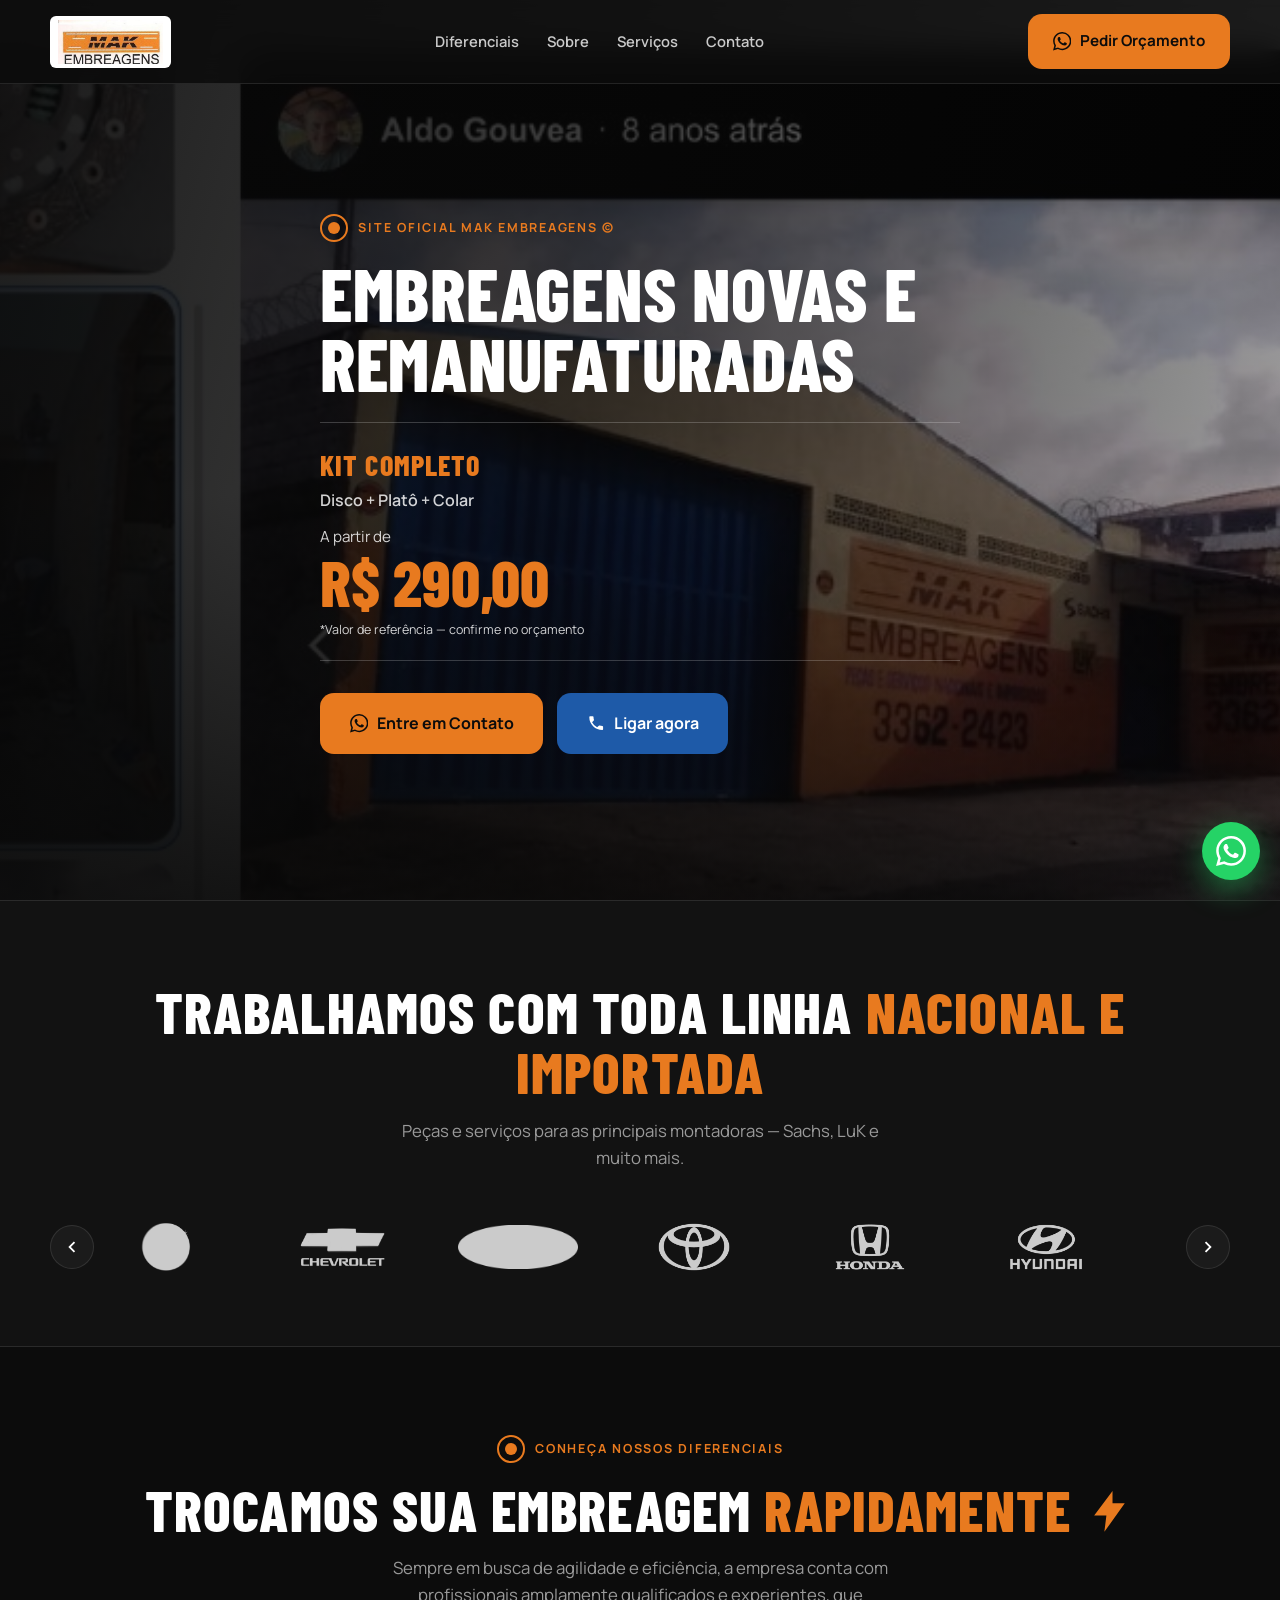
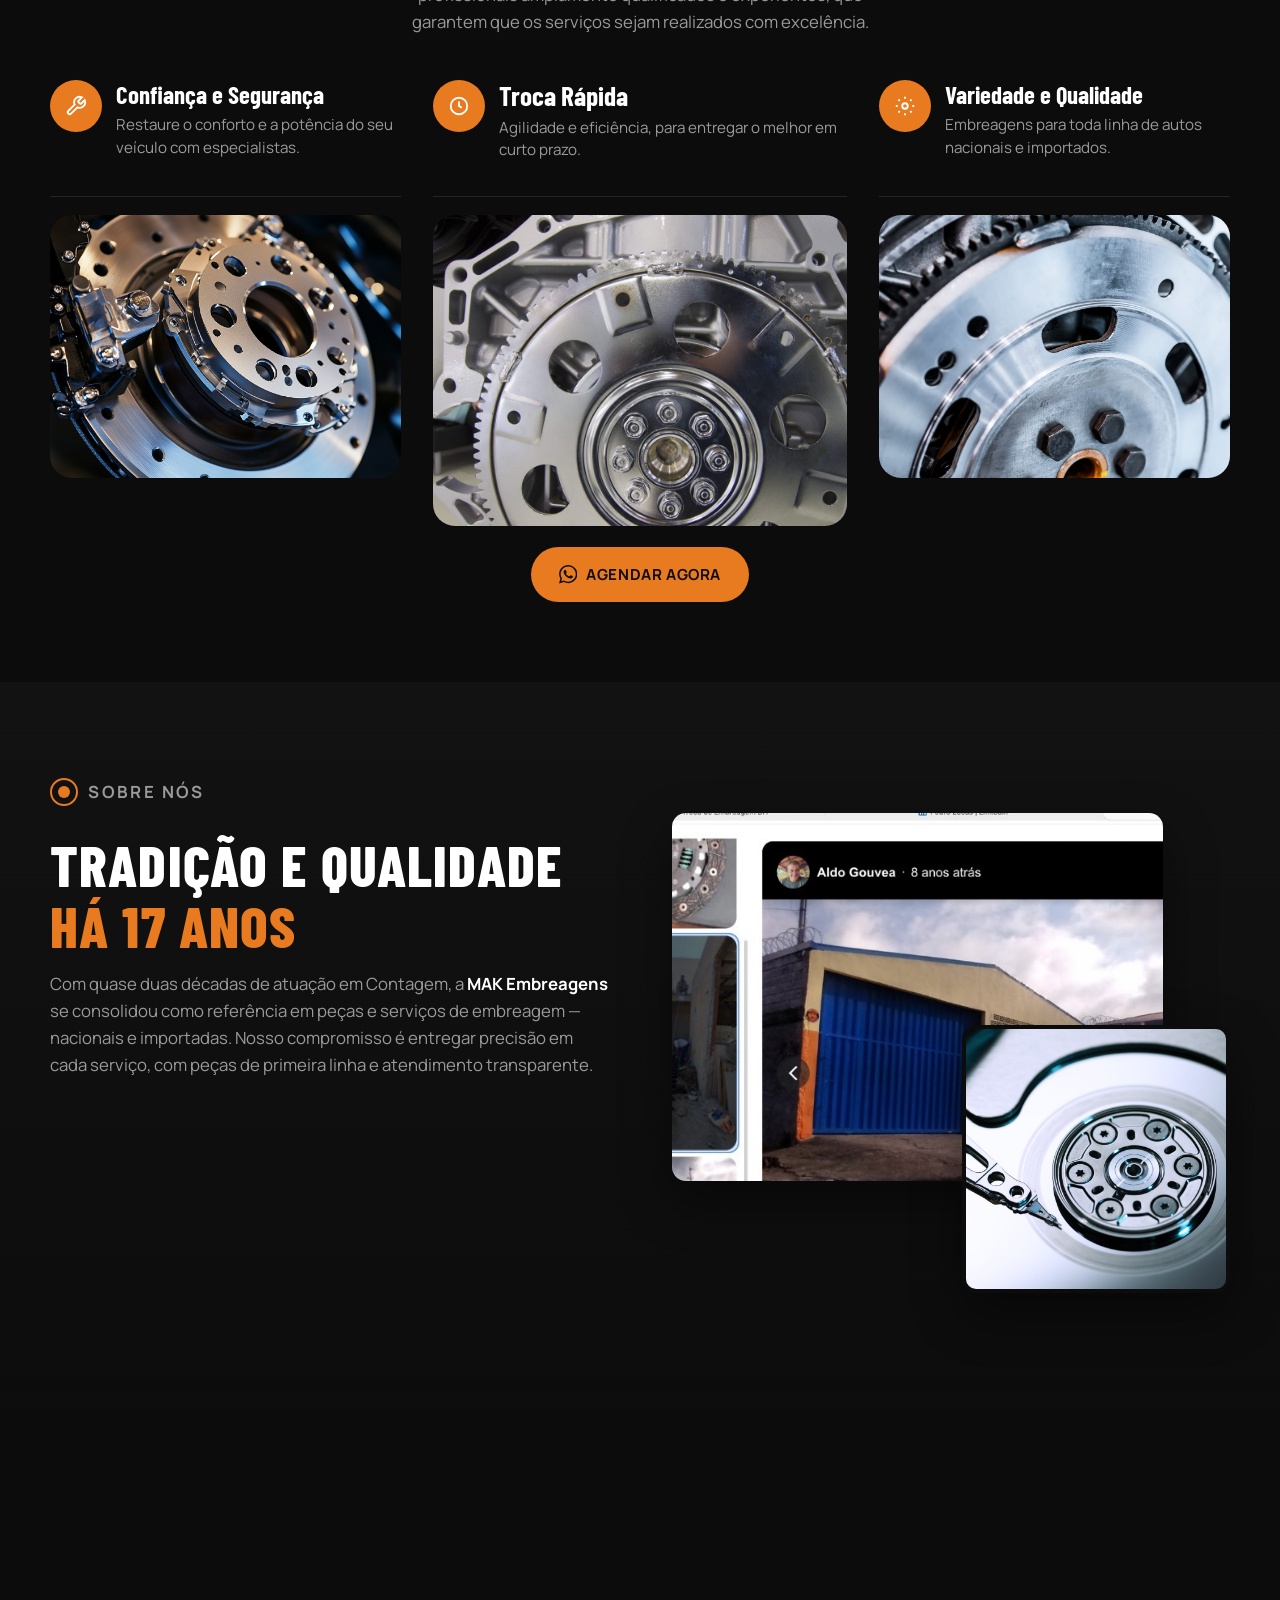
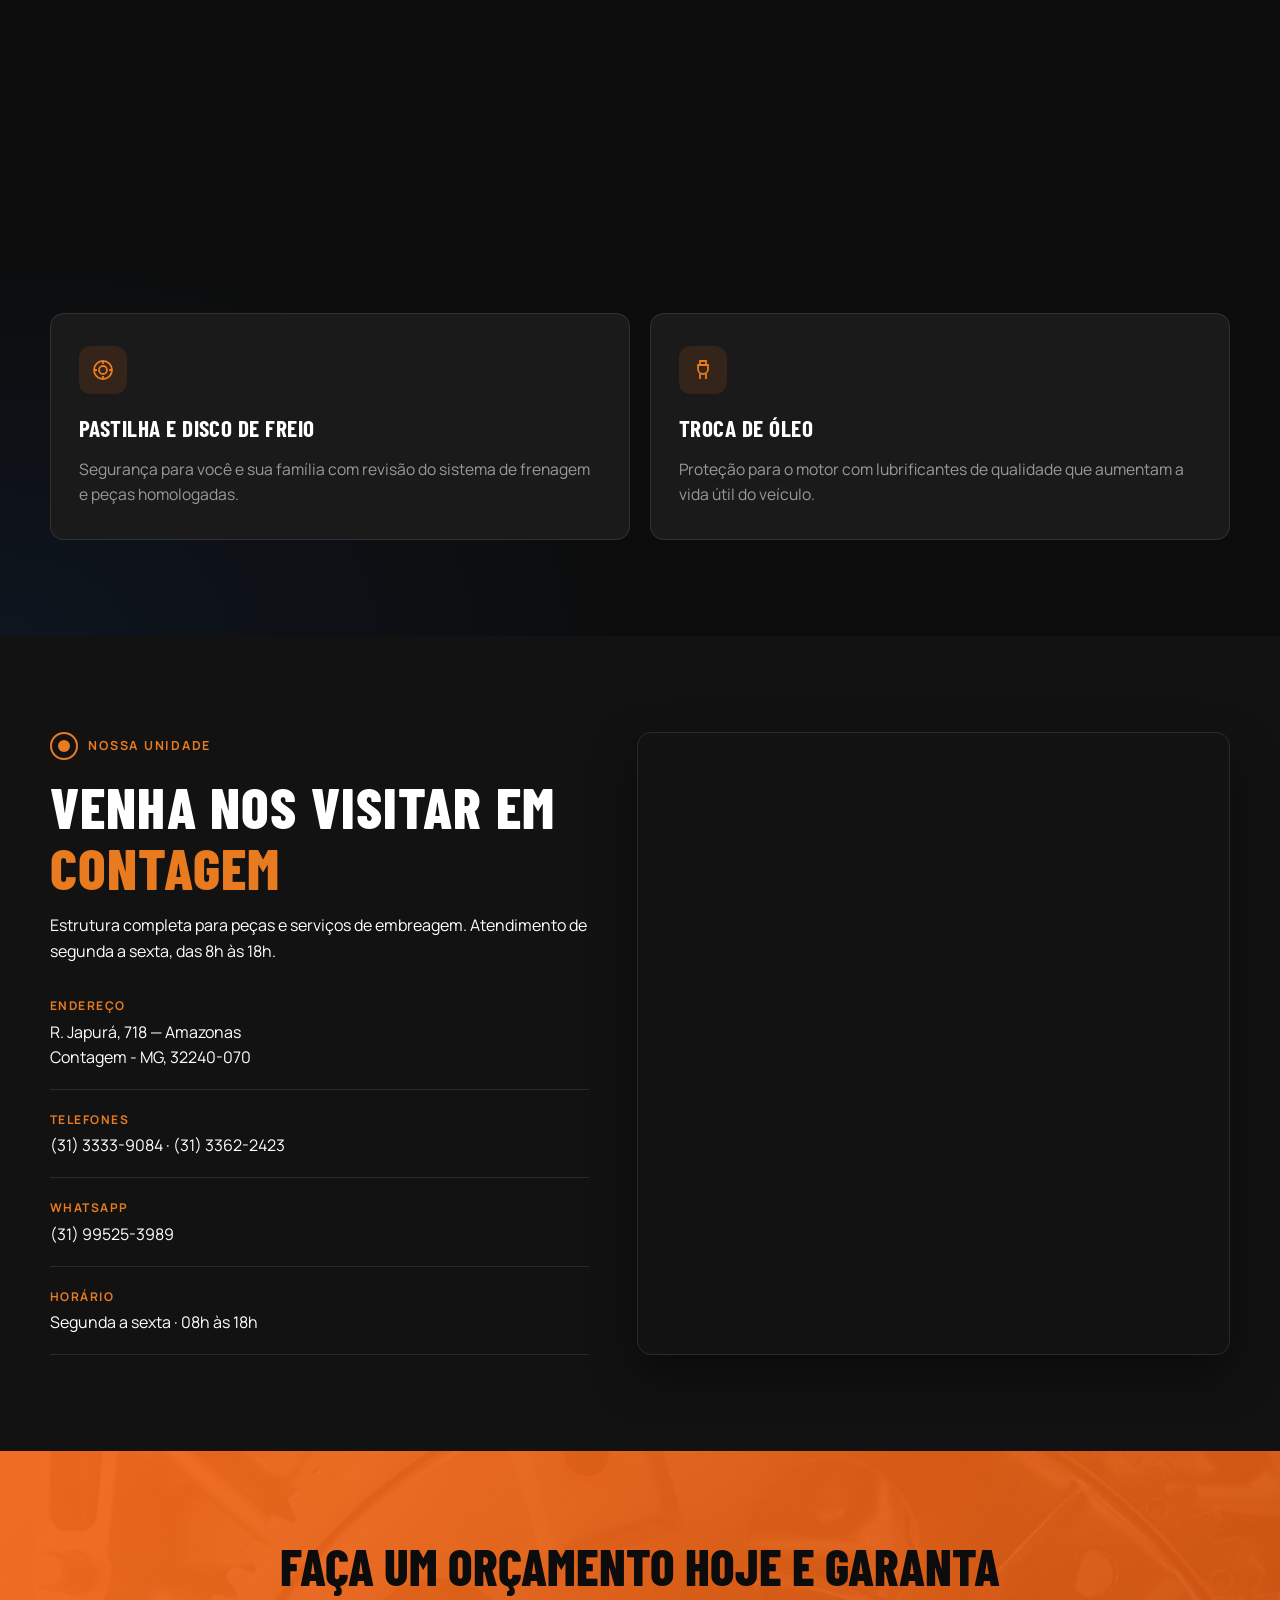
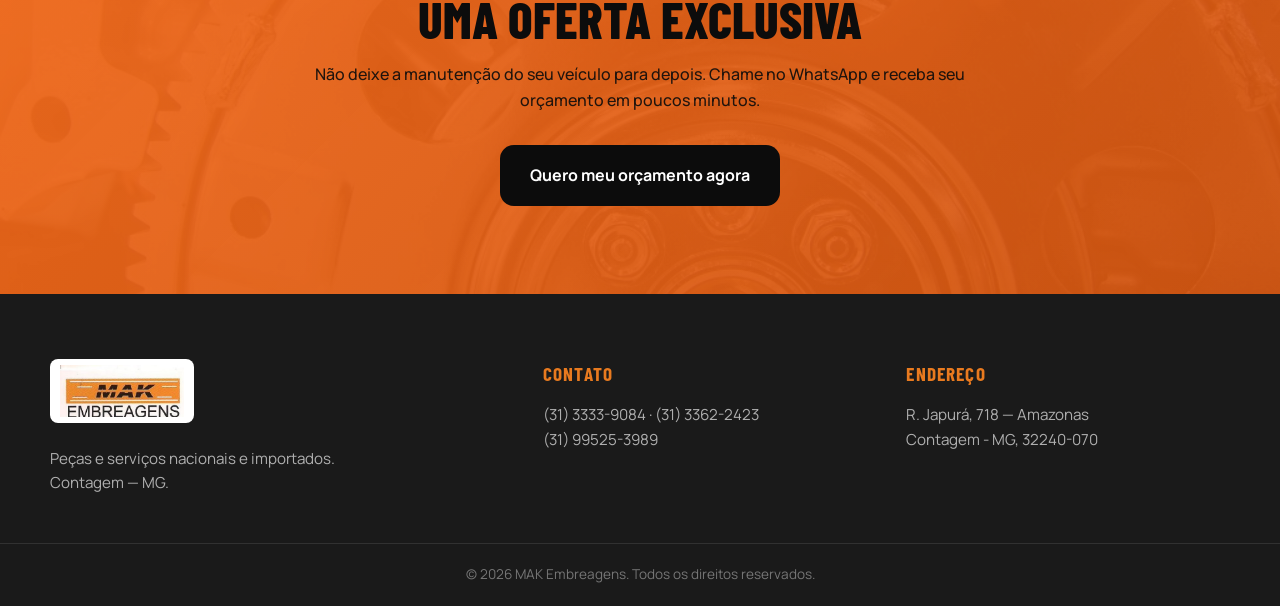
==== index.html @ b1477cbd "Ajusta o carrossel de marcas: logos sem fundo e rolagem em pulos. Remove o fundo branco, aumenta o e" ====
<!DOCTYPE html>
<html lang="pt-BR">
<head>
  <meta charset="UTF-8" />
  <meta name="viewport" content="width=device-width, initial-scale=1.0" />
  <link rel="icon" href="assets/img/favicon.png" type="image/png" />
  <title>MAK Embreagens – Peças e Serviços em Contagem/MG</title>
  <meta name="description" content="MAK Embreagens em Contagem/MG. Embreagens novas e remanufaturadas, kit completo, peças nacionais e importadas. Orçamento pelo WhatsApp." />
  <link rel="preconnect" href="https://fonts.googleapis.com" />
  <link rel="preconnect" href="https://fonts.gstatic.com" crossorigin />
  <link href="https://fonts.googleapis.com/css2?family=Barlow+Condensed:wght@600;700;800&family=Manrope:wght@400;500;600;700;800&display=swap" rel="stylesheet" />
  <link rel="stylesheet" href="css/variaveis.css" />
  <link rel="stylesheet" href="css/styles.css" />
</head>
<body>
  <!-- Header -->
  <header class="header" id="header">
    <div class="container header__inner">
      <a href="#inicio" class="logo" aria-label="MAK Embreagens">
        <img src="assets/img/logo-mak.png" alt="MAK Embreagens" class="logo__img" width="160" height="68" />
      </a>

      <nav class="nav" id="nav" aria-label="Menu principal">
        <a href="#diferenciais">Diferenciais</a>
        <a href="#sobre">Sobre</a>
        <a href="#servicos">Serviços</a>
        <a href="#contato">Contato</a>
      </nav>

      <a class="btn btn--primary header__cta" href="https://wa.me/5531995253989?text=Ol%C3%A1!%20Gostaria%20de%20um%20or%C3%A7amento%20da%20MAK%20Embreagens." target="_blank" rel="noopener noreferrer">
        <svg class="icon" viewBox="0 0 24 24" aria-hidden="true"><path fill="currentColor" d="M17.472 14.382c-.297-.149-1.758-.867-2.03-.967-.273-.099-.471-.148-.67.15-.197.297-.767.966-.94 1.164-.173.199-.347.223-.644.075-.297-.15-1.255-.463-2.39-1.475-.883-.788-1.48-1.761-1.653-2.059-.173-.297-.018-.458.13-.606.134-.133.298-.347.446-.52.149-.174.198-.298.298-.497.099-.198.05-.371-.025-.52-.075-.149-.669-1.612-.916-2.207-.242-.579-.487-.5-.669-.51-.173-.008-.371-.01-.57-.01-.198 0-.52.074-.792.372-.272.297-1.04 1.016-1.04 2.479 0 1.462 1.065 2.875 1.213 3.074.149.198 2.096 3.2 5.077 4.487.709.306 1.262.489 1.694.625.712.227 1.36.195 1.871.118.571-.085 1.758-.719 2.006-1.413.248-.694.248-1.289.173-1.413-.074-.124-.272-.198-.57-.347m-5.421 7.403h-.004a9.87 9.87 0 01-5.031-1.378l-.361-.214-3.741.982.998-3.648-.235-.374a9.86 9.86 0 01-1.51-5.26c.001-5.45 4.436-9.884 9.888-9.884 2.64 0 5.122 1.03 6.988 2.898a9.825 9.825 0 012.893 6.994c-.003 5.45-4.435 9.884-9.885 9.884m8.413-18.297A11.815 11.815 0 0012.05 0C5.495 0 .16 5.335.157 11.892c0 2.096.547 4.142 1.588 5.945L.057 24l6.305-1.654a11.882 11.882 0 005.683 1.448h.005c6.554 0 11.89-5.335 11.893-11.893a11.821 11.821 0 00-3.48-8.413z"/></svg>
        Pedir Orçamento
      </a>

      <button class="nav-toggle" id="navToggle" aria-label="Abrir menu" aria-expanded="false">
        <span></span><span></span><span></span>
      </button>
    </div>
  </header>

  <main>
    <!-- Hero -->
    <section class="hero" id="inicio">
      <div class="hero__bg" aria-hidden="true">
        <img src="assets/img/fachada-mak.jpg" alt="" />
        <div class="hero__overlay"></div>
      </div>

      <div class="container hero__content">
        <p class="eyebrow reveal">
          <span class="eyebrow__icon" aria-hidden="true"></span>
          Site oficial MAK Embreagens ©
        </p>
        <h1 class="hero__title reveal">Embreagens novas e remanufaturadas</h1>
        <div class="hero__offer reveal">
          <p class="hero__kit">Kit completo</p>
          <p class="hero__kit-desc">Disco + Platô + Colar</p>
          <p class="hero__from">A partir de</p>
          <p class="hero__price">R$ 290,00</p>
          <p class="hero__price-note">*Valor de referência — confirme no orçamento</p>
        </div>
        <div class="hero__actions reveal">
          <a class="btn btn--primary btn--lg" href="https://wa.me/5531995253989?text=Ol%C3%A1!%20Gostaria%20de%20um%20or%C3%A7amento%20da%20MAK%20Embreagens." target="_blank" rel="noopener noreferrer">
            <svg class="icon" viewBox="0 0 24 24" aria-hidden="true"><path fill="currentColor" d="M17.472 14.382c-.297-.149-1.758-.867-2.03-.967-.273-.099-.471-.148-.67.15-.197.297-.767.966-.94 1.164-.173.199-.347.223-.644.075-.297-.15-1.255-.463-2.39-1.475-.883-.788-1.48-1.761-1.653-2.059-.173-.297-.018-.458.13-.606.134-.133.298-.347.446-.52.149-.174.198-.298.298-.497.099-.198.05-.371-.025-.52-.075-.149-.669-1.612-.916-2.207-.242-.579-.487-.5-.669-.51-.173-.008-.371-.01-.57-.01-.198 0-.52.074-.792.372-.272.297-1.04 1.016-1.04 2.479 0 1.462 1.065 2.875 1.213 3.074.149.198 2.096 3.2 5.077 4.487.709.306 1.262.489 1.694.625.712.227 1.36.195 1.871.118.571-.085 1.758-.719 2.006-1.413.248-.694.248-1.289.173-1.413-.074-.124-.272-.198-.57-.347m-5.421 7.403h-.004a9.87 9.87 0 01-5.031-1.378l-.361-.214-3.741.982.998-3.648-.235-.374a9.86 9.86 0 01-1.51-5.26c.001-5.45 4.436-9.884 9.888-9.884 2.64 0 5.122 1.03 6.988 2.898a9.825 9.825 0 012.893 6.994c-.003 5.45-4.435 9.884-9.885 9.884m8.413-18.297A11.815 11.815 0 0012.05 0C5.495 0 .16 5.335.157 11.892c0 2.096.547 4.142 1.588 5.945L.057 24l6.305-1.654a11.882 11.882 0 005.683 1.448h.005c6.554 0 11.89-5.335 11.893-11.893a11.821 11.821 0 00-3.48-8.413z"/></svg>
            Entre em Contato
          </a>
          <a class="btn btn--secondary btn--lg" href="tel:+553133339084">
            <svg class="icon" viewBox="0 0 24 24" aria-hidden="true"><path fill="currentColor" d="M6.62 10.79a15.15 15.15 0 006.59 6.59l2.2-2.2a1 1 0 011.01-.24c1.12.37 2.33.57 3.58.57a1 1 0 011 1V20a1 1 0 01-1 1A17 17 0 013 4a1 1 0 011-1h3.5a1 1 0 011 1c0 1.25.2 2.45.57 3.57a1 1 0 01-.25 1.02l-2.2 2.2z"/></svg>
            Ligar agora
          </a>
        </div>
      </div>
    </section>

    <!-- Marcas -->
    <section class="brands" aria-label="Marcas atendidas">
      <div class="container">
        <h2 class="section-title section-title--center reveal">
          Trabalhamos com toda linha
          <span class="accent">nacional e importada</span>
        </h2>
        <p class="section-lead section-lead--center reveal">
          Peças e serviços para as principais montadoras — Sachs, LuK e muito mais.
        </p>

        <div class="brands__carousel reveal">
          <button class="brands__nav brands__nav--prev" type="button" aria-label="Marcas anteriores">
            <svg viewBox="0 0 24 24" aria-hidden="true"><path fill="currentColor" d="M15.41 7.41 14 6l-6 6 6 6 1.41-1.41L10.83 12z"/></svg>
          </button>

          <div class="brands__viewport">
            <div class="brands__track" id="brandsTrack">
            <div class="brand-logo" title="Volkswagen">
              <img src="assets/img/marcas/volkswagen.png" alt="Volkswagen" loading="lazy" />
            </div>
            <div class="brand-logo" title="Fiat">
              <img src="assets/img/marcas/fiat.png" alt="Fiat" loading="lazy" />
            </div>
            <div class="brand-logo" title="Chevrolet">
              <img src="assets/img/marcas/chevrolet.png" alt="Chevrolet" loading="lazy" />
            </div>
            <div class="brand-logo" title="Ford">
              <img src="assets/img/marcas/ford.png" alt="Ford" loading="lazy" />
            </div>
            <div class="brand-logo" title="Toyota">
              <img src="assets/img/marcas/toyota.png" alt="Toyota" loading="lazy" />
            </div>
            <div class="brand-logo" title="Honda">
              <img src="assets/img/marcas/honda.png" alt="Honda" loading="lazy" />
            </div>
            <div class="brand-logo" title="Hyundai">
              <img src="assets/img/marcas/hyundai.png" alt="Hyundai" loading="lazy" />
            </div>
            <div class="brand-logo" title="Renault">
              <img src="assets/img/marcas/renault.png" alt="Renault" loading="lazy" />
            </div>
            <div class="brand-logo" title="Nissan">
              <img src="assets/img/marcas/nissan.png" alt="Nissan" loading="lazy" />
            </div>
            <div class="brand-logo" title="Jeep">
              <img src="assets/img/marcas/jeep.png" alt="Jeep" loading="lazy" />
            </div>
            <div class="brand-logo" title="Peugeot">
              <img src="assets/img/marcas/peugeot.png" alt="Peugeot" loading="lazy" />
            </div>
            <div class="brand-logo" title="Citroën">
              <img src="assets/img/marcas/citroen.png" alt="Citroën" loading="lazy" />
            </div>
            <div class="brand-logo" title="BMW">
              <img src="assets/img/marcas/bmw.png" alt="BMW" loading="lazy" />
            </div>
            <div class="brand-logo" title="Kia">
              <img src="assets/img/marcas/kia.png" alt="Kia" loading="lazy" />
            </div>
            <div class="brand-logo" title="Suzuki">
              <img src="assets/img/marcas/suzuki.png" alt="Suzuki" loading="lazy" />
            </div>
            <div class="brand-logo" title="Mazda">
              <img src="assets/img/marcas/mazda.png" alt="Mazda" loading="lazy" />
            </div>
            <div class="brand-logo" title="Mitsubishi">
              <img src="assets/img/marcas/mitsubishi.png" alt="Mitsubishi" loading="lazy" />
            </div>
            <div class="brand-logo" title="Volvo">
              <img src="assets/img/marcas/volvo.png" alt="Volvo" loading="lazy" />
            </div>
            <div class="brand-logo" title="Chery">
              <img src="assets/img/marcas/chery.png" alt="Chery" loading="lazy" />
            </div>
            <div class="brand-logo" title="JAC">
              <img src="assets/img/marcas/jac.png" alt="JAC" loading="lazy" />
            </div>
            </div>
          </div>

          <button class="brands__nav brands__nav--next" type="button" aria-label="Próximas marcas">
            <svg viewBox="0 0 24 24" aria-hidden="true"><path fill="currentColor" d="M10 6 8.59 7.41 13.17 12l-4.58 4.59L10 18l6-6z"/></svg>
          </button>
        </div>
      </div>
    </section>

    <!-- Diferenciais — layout igual RS Embreagem -->
    <section class="differentials" id="diferenciais">
      <div class="container">
        <p class="eyebrow eyebrow--center reveal">
          <span class="eyebrow__icon" aria-hidden="true"></span>
          Conheça nossos diferenciais
        </p>
        <h2 class="section-title section-title--center reveal">
          Trocamos sua embreagem
          <span class="accent">Rapidamente</span>
          <svg class="differentials__bolt" viewBox="0 0 24 24" aria-hidden="true"><path fill="currentColor" d="M13 2 4 14h6l-1 8 10-14h-6l0-6z"/></svg>
        </h2>
        <p class="section-lead section-lead--center reveal">
          Sempre em busca de agilidade e eficiência, a empresa conta com profissionais
          amplamente qualificados e experientes, que garantem que os serviços sejam realizados com excelência.
        </p>

        <div class="diff-grid">
          <article class="diff-card reveal">
            <div class="diff-card__head">
              <span class="diff-card__icon" aria-hidden="true">
                <svg viewBox="0 0 24 24" fill="none" stroke="currentColor" stroke-width="2"><path d="M14.7 6.3a1 1 0 0 0 0 1.4l1.6 1.6a1 1 0 0 0 1.4 0l3.77-3.77a6 6 0 0 1-7.94 7.94l-6.91 6.91a2.12 2.12 0 0 1-3-3l6.91-6.91a6 6 0 0 1 7.94-7.94l-3.76 3.76z"/></svg>
              </span>
              <div class="diff-card__copy">
                <h3>Confiança e Segurança</h3>
                <p>Restaure o conforto e a potência do seu veículo com especialistas.</p>
              </div>
            </div>
            <hr class="diff-card__line" />
            <div class="diff-card__media">
              <img src="assets/img/embreagem-3.jpg" alt="Componentes automotivos" loading="lazy" />
            </div>
          </article>

          <article class="diff-card diff-card--mid reveal">
            <div class="diff-card__head">
              <span class="diff-card__icon" aria-hidden="true">
                <svg viewBox="0 0 24 24" fill="none" stroke="currentColor" stroke-width="2"><circle cx="12" cy="12" r="9"/><path d="M12 7v5l3 2"/></svg>
              </span>
              <div class="diff-card__copy">
                <h3>Troca Rápida</h3>
                <p>Agilidade e eficiência, para entregar o melhor em curto prazo.</p>
              </div>
            </div>
            <hr class="diff-card__line" />
            <div class="diff-card__media">
              <img src="assets/img/embreagem-1.jpg" alt="Peça de embreagem em detalhe" loading="lazy" />
            </div>
            <a class="btn btn--primary diff-card__cta" href="https://wa.me/5531995253989?text=Ol%C3%A1!%20Quero%20agendar%20um%20servi%C3%A7o%20na%20MAK%20Embreagens." target="_blank" rel="noopener noreferrer">
              <svg class="icon" viewBox="0 0 24 24" aria-hidden="true"><path fill="currentColor" d="M17.472 14.382c-.297-.149-1.758-.867-2.03-.967-.273-.099-.471-.148-.67.15-.197.297-.767.966-.94 1.164-.173.199-.347.223-.644.075-.297-.15-1.255-.463-2.39-1.475-.883-.788-1.48-1.761-1.653-2.059-.173-.297-.018-.458.13-.606.134-.133.298-.347.446-.52.149-.174.198-.298.298-.497.099-.198.05-.371-.025-.52-.075-.149-.669-1.612-.916-2.207-.242-.579-.487-.5-.669-.51-.173-.008-.371-.01-.57-.01-.198 0-.52.074-.792.372-.272.297-1.04 1.016-1.04 2.479 0 1.462 1.065 2.875 1.213 3.074.149.198 2.096 3.2 5.077 4.487.709.306 1.262.489 1.694.625.712.227 1.36.195 1.871.118.571-.085 1.758-.719 2.006-1.413.248-.694.248-1.289.173-1.413-.074-.124-.272-.198-.57-.347m-5.421 7.403h-.004a9.87 9.87 0 01-5.031-1.378l-.361-.214-3.741.982.998-3.648-.235-.374a9.86 9.86 0 01-1.51-5.26c.001-5.45 4.436-9.884 9.888-9.884 2.64 0 5.122 1.03 6.988 2.898a9.825 9.825 0 012.893 6.994c-.003 5.45-4.435 9.884-9.885 9.884m8.413-18.297A11.815 11.815 0 0012.05 0C5.495 0 .16 5.335.157 11.892c0 2.096.547 4.142 1.588 5.945L.057 24l6.305-1.654a11.882 11.882 0 005.683 1.448h.005c6.554 0 11.89-5.335 11.893-11.893a11.821 11.821 0 00-3.48-8.413z"/></svg>
              Agendar agora
            </a>
          </article>

          <article class="diff-card reveal">
            <div class="diff-card__head">
              <span class="diff-card__icon" aria-hidden="true">
                <svg viewBox="0 0 24 24" fill="none" stroke="currentColor" stroke-width="2"><circle cx="12" cy="12" r="3"/><path d="M12 2v2M12 20v2M4.9 4.9l1.4 1.4M17.7 17.7l1.4 1.4M2 12h2M20 12h2M4.9 19.1l1.4-1.4M17.7 6.3l1.4-1.4"/></svg>
              </span>
              <div class="diff-card__copy">
                <h3>Variedade e Qualidade</h3>
                <p>Embreagens para toda linha de autos nacionais e importados.</p>
              </div>
            </div>
            <hr class="diff-card__line" />
            <div class="diff-card__media">
              <img src="assets/img/embreagem-2.jpg" alt="Volante do motor e embreagem" loading="lazy" />
            </div>
          </article>
        </div>
      </div>
    </section>

    <!-- Sobre — texto à esquerda, imagem empilhada à direita (invertido vs RS) -->
    <section class="about" id="sobre">
      <div class="container about__grid">
        <div class="about__copy">
          <p class="eyebrow reveal">
            <span class="eyebrow__icon" aria-hidden="true"></span>
            Sobre nós
          </p>
          <h2 class="section-title reveal">
            Tradição e qualidade
            <span class="accent">há 17 anos</span>
          </h2>
          <p class="reveal">
            Com quase duas décadas de atuação em Contagem, a <strong>MAK Embreagens</strong> se consolidou
            como referência em peças e serviços de embreagem — nacionais e importadas.
            Nosso compromisso é entregar precisão em cada serviço, com peças de primeira linha
            e atendimento transparente.
          </p>
          <a class="btn btn--primary reveal" href="https://wa.me/5531995253989?text=Ol%C3%A1!%20Quero%20um%20or%C3%A7amento%20agora%20da%20MAK%20Embreagens." target="_blank" rel="noopener noreferrer">
            Quero um orçamento agora
          </a>

          <div class="stats reveal">
            <div class="stat">
              <span class="stat__number" data-count="16">0</span><sup>+</sup>
              <span class="stat__label">Anos de experiência</span>
            </div>
            <div class="stat">
              <span class="stat__number" data-count="4937">0</span><sup>+</sup>
              <span class="stat__label">Clientes atendidos</span>
            </div>
          </div>
        </div>

        <div class="about__media reveal">
          <img class="about__img about__img--main" src="assets/img/fachada-mak.jpg" alt="Fachada da MAK Embreagens em Contagem" />
          <img class="about__img about__img--float" src="assets/img/peca-destaque.jpg" alt="Kit de embreagem em destaque" loading="lazy" />
        </div>
      </div>
    </section>

    <!-- Serviços — grid 2x2 -->
    <section class="services" id="servicos">
      <div class="container">
        <p class="eyebrow eyebrow--center reveal">
          <span class="eyebrow__icon" aria-hidden="true"></span>
          O que oferecemos
        </p>
        <h2 class="section-title section-title--center reveal">
          Serviços especializados
          <span class="accent">para o seu veículo</span>
        </h2>

        <div class="services__grid">
          <article class="service reveal">
            <div class="service__icon" aria-hidden="true">
              <svg viewBox="0 0 24 24" fill="none" stroke="currentColor" stroke-width="1.8"><circle cx="12" cy="12" r="3"/><path d="M12 2v2M12 20v2M4.9 4.9l1.4 1.4M17.7 17.7l1.4 1.4M2 12h2M20 12h2M4.9 19.1l1.4-1.4M17.7 6.3l1.4-1.4"/></svg>
            </div>
            <h3>Troca de embreagem manual</h3>
            <p>Restaure a precisão das marchas e o conforto ao dirigir com componentes de alta durabilidade.</p>
          </article>
          <article class="service reveal">
            <div class="service__icon" aria-hidden="true">
              <svg viewBox="0 0 24 24" fill="none" stroke="currentColor" stroke-width="1.8"><path d="M14.7 6.3a1 1 0 0 0 0 1.4l1.6 1.6a1 1 0 0 0 1.4 0l3.77-3.77a6 6 0 0 1-7.94 7.94l-6.91 6.91a2.12 2.12 0 0 1-3-3l6.91-6.91a6 6 0 0 1 7.94-7.94l-3.76 3.76z"/></svg>
            </div>
            <h3>Embreagem automatizada</h3>
            <p>Manutenção especializada em sistemas complexos, com calibração e suavidade nas trocas.</p>
          </article>
          <article class="service reveal">
            <div class="service__icon" aria-hidden="true">
              <svg viewBox="0 0 24 24" fill="none" stroke="currentColor" stroke-width="1.8"><circle cx="12" cy="12" r="9"/><circle cx="12" cy="12" r="4"/><path d="M12 3v3M12 18v3M3 12h3M18 12h3"/></svg>
            </div>
            <h3>Pastilha e disco de freio</h3>
            <p>Segurança para você e sua família com revisão do sistema de frenagem e peças homologadas.</p>
          </article>
          <article class="service reveal">
            <div class="service__icon" aria-hidden="true">
              <svg viewBox="0 0 24 24" fill="none" stroke="currentColor" stroke-width="1.8"><path d="M9 3h6v4H9z"/><path d="M7 7h10v4a5 5 0 0 1-10 0V7z"/><path d="M9 16v5M15 16v5"/></svg>
            </div>
            <h3>Troca de óleo</h3>
            <p>Proteção para o motor com lubrificantes de qualidade que aumentam a vida útil do veículo.</p>
          </article>
        </div>
      </div>
    </section>

    <!-- Unidade / Contato -->
    <section class="location" id="contato">
      <div class="container location__grid">
        <div class="location__info">
          <p class="eyebrow reveal">
            <span class="eyebrow__icon" aria-hidden="true"></span>
            Nossa unidade
          </p>
          <h2 class="section-title reveal">
            Venha nos visitar em
            <span class="accent">Contagem</span>
          </h2>
          <p class="reveal">
            Estrutura completa para peças e serviços de embreagem. Atendimento de segunda a sexta,
            das 8h às 18h.
          </p>

          <ul class="info-list reveal">
            <li>
              <strong>Endereço</strong>
              <span>R. Japurá, 718 — Amazonas<br />Contagem - MG, 32240-070</span>
            </li>
            <li>
              <strong>Telefones</strong>
              <span>
                <a href="tel:+553133339084">(31) 3333-9084</a>
                ·
                <a href="tel:+553133622423">(31) 3362-2423</a>
              </span>
            </li>
            <li>
              <strong>WhatsApp</strong>
              <a href="https://wa.me/5531995253989" target="_blank" rel="noopener noreferrer">(31) 99525-3989</a>
            </li>
            <li>
              <strong>Horário</strong>
              <span>Segunda a sexta · 08h às 18h</span>
            </li>
          </ul>
        </div>

        <div class="location__map reveal">
          <iframe
            title="Localização MAK Embreagens no Google Maps"
            src="https://www.google.com/maps?q=R.+Japur%C3%A1,+718+-+Amazonas,+Contagem+-+MG,+32240-070&output=embed"
            loading="lazy"
            referrerpolicy="no-referrer-when-downgrade"
            allowfullscreen
          ></iframe>
        </div>
      </div>
    </section>

    <!-- CTA final -->
    <section class="cta-band">
      <div class="container cta-band__inner reveal">
        <h2>Faça um orçamento hoje e garanta uma oferta exclusiva</h2>
        <p>Não deixe a manutenção do seu veículo para depois. Chame no WhatsApp e receba seu orçamento em poucos minutos.</p>
        <a class="btn btn--primary btn--lg" href="https://wa.me/5531995253989?text=Ol%C3%A1!%20Quero%20meu%20or%C3%A7amento%20agora%20da%20MAK%20Embreagens." target="_blank" rel="noopener noreferrer">
          Quero meu orçamento agora
        </a>
      </div>
    </section>
  </main>

  <!-- Footer -->
  <footer class="footer">
    <div class="container footer__grid">
      <div class="footer__brand">
        <a href="#inicio" class="logo logo--footer">
          <img src="assets/img/logo-mak.png" alt="MAK Embreagens" class="logo__img" width="180" height="76" />
        </a>
        <p>Peças e serviços nacionais e importados. Contagem — MG.</p>
      </div>
      <div>
        <h3>Contato</h3>
        <p><a href="tel:+553133339084">(31) 3333-9084</a> · <a href="tel:+553133622423">(31) 3362-2423</a></p>
        <p><a href="https://wa.me/5531995253989" target="_blank" rel="noopener noreferrer">(31) 99525-3989</a></p>
      </div>
      <div>
        <h3>Endereço</h3>
        <p>R. Japurá, 718 — Amazonas<br />Contagem - MG, 32240-070</p>
      </div>
    </div>
    <div class="footer__bottom">
      <div class="container">
        <p>© <span id="year"></span> MAK Embreagens. Todos os direitos reservados.</p>
      </div>
    </div>
  </footer>

  <!-- WhatsApp flutuante -->
  <a
    class="whatsapp-float"
    href="https://wa.me/5531995253989?text=Ol%C3%A1!%20Gostaria%20de%20um%20or%C3%A7amento%20da%20MAK%20Embreagens."
    target="_blank"
    rel="noopener noreferrer"
    aria-label="Falar no WhatsApp"
  >
    <svg viewBox="0 0 24 24" aria-hidden="true"><path fill="currentColor" d="M17.472 14.382c-.297-.149-1.758-.867-2.03-.967-.273-.099-.471-.148-.67.15-.197.297-.767.966-.94 1.164-.173.199-.347.223-.644.075-.297-.15-1.255-.463-2.39-1.475-.883-.788-1.48-1.761-1.653-2.059-.173-.297-.018-.458.13-.606.134-.133.298-.347.446-.52.149-.174.198-.298.298-.497.099-.198.05-.371-.025-.52-.075-.149-.669-1.612-.916-2.207-.242-.579-.487-.5-.669-.51-.173-.008-.371-.01-.57-.01-.198 0-.52.074-.792.372-.272.297-1.04 1.016-1.04 2.479 0 1.462 1.065 2.875 1.213 3.074.149.198 2.096 3.2 5.077 4.487.709.306 1.262.489 1.694.625.712.227 1.36.195 1.871.118.571-.085 1.758-.719 2.006-1.413.248-.694.248-1.289.173-1.413-.074-.124-.272-.198-.57-.347m-5.421 7.403h-.004a9.87 9.87 0 01-5.031-1.378l-.361-.214-3.741.982.998-3.648-.235-.374a9.86 9.86 0 01-1.51-5.26c.001-5.45 4.436-9.884 9.888-9.884 2.64 0 5.122 1.03 6.988 2.898a9.825 9.825 0 012.893 6.994c-.003 5.45-4.435 9.884-9.885 9.884m8.413-18.297A11.815 11.815 0 0012.05 0C5.495 0 .16 5.335.157 11.892c0 2.096.547 4.142 1.588 5.945L.057 24l6.305-1.654a11.882 11.882 0 005.683 1.448h.005c6.554 0 11.89-5.335 11.893-11.893a11.821 11.821 0 00-3.48-8.413z"/></svg>
  </a>

  <script src="js/main.js"></script>
</body>
</html>
---- css/variaveis.css ----
/* ============================================
   MAK Embreagens — Design System
   ============================================ */

:root {
  /* Brand */
  --orange: #e87a1f;
  --orange-dark: #d4550f;
  --orange-soft: #ff8a3d;
  --blue: #1e5aa8;
  --blue-deep: #163f78;

  /* Neutrals */
  --black: #0c0c0c;
  --ink: #121212;
  --charcoal: #1a1a1a;
  --slate: #2a2a2a;
  --muted: #9a9a9a;
  --cream: #f3eee6;
  --white: #ffffff;
  --line: rgba(255, 255, 255, 0.1);

  /* Semantic — tema escuro profissional */
  --bg: var(--black);
  --bg-elevated: var(--charcoal);
  --bg-soft: #222;
  --text: var(--white);
  --text-muted: var(--muted);
  --accent: var(--orange);
  --accent-2: var(--blue);

  /* Type */
  --font-display: "Barlow Condensed", sans-serif;
  --font-body: "Manrope", sans-serif;

  /* Layout */
  --container: 1180px;
  --header-h: 84px;
  --radius: 14px;
  --radius-sm: 10px;
  --shadow: 0 20px 50px rgba(0, 0, 0, 0.45);

  /* Motion */
  --ease: cubic-bezier(0.22, 1, 0.36, 1);
  --dur: 0.55s;
}
---- css/styles.css ----
/* Estilos — variáveis em css/variaveis.css */



/* Reset */
*,
*::before,
*::after {
  box-sizing: border-box;
  margin: 0;
  padding: 0;
}

html {
  scroll-behavior: smooth;
  scroll-padding-top: var(--header-h);
}

body {
  font-family: var(--font-body);
  background: var(--bg);
  color: var(--text);
  line-height: 1.6;
  -webkit-font-smoothing: antialiased;
  overflow-x: hidden;
}

img {
  max-width: 100%;
  display: block;
}

a {
  color: inherit;
  text-decoration: none;
}

ul {
  list-style: none;
}

button {
  font: inherit;
  border: none;
  background: none;
  cursor: pointer;
  color: inherit;
}

.container {
  width: min(100% - 2.5rem, var(--container));
  margin-inline: auto;
}

/* Typography helpers */
.eyebrow {
  display: inline-flex;
  align-items: center;
  gap: 0.65rem;
  font-size: 0.78rem;
  font-weight: 700;
  letter-spacing: 0.14em;
  text-transform: uppercase;
  color: var(--accent);
  margin-bottom: 1rem;
}

.eyebrow--center {
  display: flex;
  justify-content: center;
}

.eyebrow__icon {
  width: 28px;
  height: 28px;
  border: 2px solid var(--accent);
  border-radius: 50%;
  position: relative;
  flex-shrink: 0;
}

.eyebrow__icon::after {
  content: "";
  position: absolute;
  inset: 6px;
  background: var(--accent);
  border-radius: 50%;
}

.section-title {
  font-family: var(--font-display);
  font-weight: 800;
  font-size: clamp(2.2rem, 5vw, 3.6rem);
  line-height: 1.05;
  text-transform: uppercase;
  letter-spacing: 0.02em;
  margin-bottom: 1rem;
  color: var(--white);
}

.section-title--center {
  text-align: center;
}

.section-lead {
  color: var(--text-muted);
  max-width: 52ch;
  margin-bottom: 2.5rem;
  font-size: 1.05rem;
}

.section-lead--center {
  text-align: center;
  margin-inline: auto;
}

.accent {
  color: var(--accent);
}

/* Buttons */
.btn {
  display: inline-flex;
  align-items: center;
  justify-content: center;
  gap: 0.55rem;
  font-weight: 700;
  font-size: 0.95rem;
  padding: 0.95rem 1.55rem;
  border-radius: var(--radius);
  transition: transform 0.25s var(--ease), background 0.25s, color 0.25s, box-shadow 0.25s;
  white-space: nowrap;
}

.btn .icon {
  width: 1.15rem;
  height: 1.15rem;
  flex-shrink: 0;
}

.btn--primary {
  background: var(--accent);
  color: var(--black);
}

.btn--primary:hover {
  background: var(--orange-soft);
  transform: translateY(-2px);
  box-shadow: 0 10px 28px rgba(242, 106, 27, 0.35);
}

.btn--secondary {
  background: var(--accent-2);
  color: var(--white);
}

.btn--secondary:hover {
  background: #2a74d4;
  transform: translateY(-2px);
}

.btn--lg {
  padding: 1.1rem 1.85rem;
  font-size: 1rem;
}

/* Logo */
.logo {
  display: inline-flex;
  align-items: center;
  line-height: 1;
}

.logo__img {
  height: 52px;
  width: auto;
  display: block;
  border-radius: 6px;
  background: var(--white);
  padding: 4px 8px;
  object-fit: contain;
}

.logo--footer .logo__img {
  height: 64px;
  padding: 6px 10px;
  background: var(--white);
  border-radius: 8px;
}

/* Header */
.header {
  position: fixed;
  inset: 0 0 auto;
  z-index: 100;
  height: var(--header-h);
  background: rgba(12, 12, 12, 0.88);
  backdrop-filter: blur(14px);
  border-bottom: 1px solid var(--line);
  transition: background 0.3s, box-shadow 0.3s;
}

.header.is-scrolled {
  background: rgba(12, 12, 12, 0.96);
  box-shadow: 0 8px 30px rgba(0, 0, 0, 0.35);
}

.header__inner {
  height: 100%;
  display: flex;
  align-items: center;
  justify-content: space-between;
  gap: 1.5rem;
}

.nav {
  display: flex;
  align-items: center;
  gap: 1.75rem;
}

.nav a {
  font-size: 0.92rem;
  font-weight: 600;
  color: rgba(255, 255, 255, 0.78);
  transition: color 0.2s;
}

.nav a:hover {
  color: var(--accent);
}

.header__cta {
  flex-shrink: 0;
}

.nav-toggle {
  display: none;
  width: 42px;
  height: 42px;
  flex-direction: column;
  justify-content: center;
  align-items: center;
  gap: 6px;
}

.nav-toggle span {
  display: block;
  width: 22px;
  height: 2px;
  background: var(--white);
  transition: transform 0.3s, opacity 0.3s;
}

.nav-toggle.is-open span:nth-child(1) {
  transform: translateY(8px) rotate(45deg);
}

.nav-toggle.is-open span:nth-child(2) {
  opacity: 0;
}

.nav-toggle.is-open span:nth-child(3) {
  transform: translateY(-8px) rotate(-45deg);
}

/* Hero — conteúdo à esquerda (diferente da RS à direita) */
.hero {
  position: relative;
  min-height: 100vh;
  min-height: 100dvh;
  display: flex;
  align-items: center;
  padding: calc(var(--header-h) + 3rem) 0 4rem;
  overflow: hidden;
}

.hero__bg {
  position: absolute;
  inset: 0;
  z-index: 0;
}

.hero__bg img {
  width: 100%;
  height: 100%;
  object-fit: cover;
  object-position: center;
  transform: scale(1.05);
  animation: kenburns 18s ease-in-out infinite alternate;
}

@keyframes kenburns {
  from { transform: scale(1.05) translate(0, 0); }
  to { transform: scale(1.12) translate(-1.5%, -1%); }
}

.hero__overlay {
  position: absolute;
  inset: 0;
  background:
    linear-gradient(105deg, rgba(8, 8, 8, 0.92) 0%, rgba(8, 8, 8, 0.78) 42%, rgba(8, 8, 8, 0.35) 100%),
    linear-gradient(to top, rgba(8, 8, 8, 0.75) 0%, transparent 45%);
}

.hero__content {
  position: relative;
  z-index: 1;
  max-width: 640px;
  color: #fff;
}

.hero__content .eyebrow {
  color: var(--accent);
}

.hero__content .hero__kit-desc,
.hero__content .hero__from,
.hero__content .hero__price-note {
  color: rgba(255, 255, 255, 0.82);
}

.hero__title {
  font-family: var(--font-display);
  font-weight: 800;
  font-size: clamp(2.6rem, 7vw, 4.6rem);
  line-height: 0.95;
  text-transform: uppercase;
  letter-spacing: 0.01em;
  margin-bottom: 1.5rem;
  color: #fff;
}

.hero__offer {
  margin-bottom: 2rem;
  padding: 1.25rem 0;
  border-top: 1px solid rgba(255, 255, 255, 0.2);
  border-bottom: 1px solid rgba(255, 255, 255, 0.2);
}

.hero__kit {
  font-family: var(--font-display);
  font-weight: 800;
  font-size: 1.75rem;
  text-transform: uppercase;
  color: var(--accent);
  letter-spacing: 0.04em;
}

.hero__kit-desc {
  font-weight: 600;
  margin-bottom: 0.75rem;
}

.hero__from {
  font-size: 0.95rem;
  color: var(--text-muted);
}

.hero__price {
  font-family: var(--font-display);
  font-weight: 800;
  font-size: clamp(2.8rem, 6vw, 4rem);
  color: var(--accent);
  line-height: 1;
}

.hero__price-note {
  margin-top: 0.4rem;
  font-size: 0.78rem;
  color: var(--text-muted);
}

.hero__actions {
  display: flex;
  flex-wrap: wrap;
  gap: 0.85rem;
}

/* Brands */
.brands {
  padding: 5rem 0 4rem;
  background: var(--ink);
  border-block: 1px solid var(--line);
}

.brands__carousel {
  position: relative;
  display: grid;
  grid-template-columns: auto 1fr auto;
  align-items: center;
  gap: 0.75rem;
  margin-top: 2.25rem;
}

.brands__viewport {
  overflow: hidden;
  width: 100%;
}

.brands__track {
  display: flex;
  align-items: center;
  gap: 3.5rem;
  will-change: transform;
  transition: transform 0.55s cubic-bezier(0.22, 1, 0.36, 1);
}

.brand-logo {
  flex: 0 0 auto;
  width: 120px;
  height: 70px;
  display: grid;
  place-items: center;
  background: transparent;
  opacity: 0.78;
  transition: opacity 0.25s, transform 0.25s;
}

.brand-logo:hover {
  opacity: 1;
  transform: scale(1.06);
}

.brand-logo img {
  max-width: 100%;
  max-height: 52px;
  width: auto;
  height: auto;
  object-fit: contain;
  /* só o formato da logo, sem fundo */
  filter: brightness(0) invert(1);
}

.brands__nav {
  width: 44px;
  height: 44px;
  border-radius: 50%;
  border: 1px solid var(--line);
  background: rgba(255, 255, 255, 0.04);
  color: var(--white);
  display: grid;
  place-items: center;
  transition: background 0.2s, border-color 0.2s, color 0.2s;
  flex-shrink: 0;
}

.brands__nav svg {
  width: 22px;
  height: 22px;
}

.brands__nav:hover {
  background: var(--accent);
  border-color: var(--accent);
  color: #111;
}

@media (max-width: 700px) {
  .brands__carousel {
    gap: 0.35rem;
  }

  .brands__track {
    gap: 2.25rem;
  }

  .brand-logo {
    width: 96px;
    height: 58px;
  }

  .brands__nav {
    width: 38px;
    height: 38px;
  }
}

/* Diferenciais — layout igual RS (3 colunas, imagens alinhadas) */
.differentials {
  padding: 5.5rem 0 5rem;
  background: var(--bg);
}

.differentials .section-title {
  color: var(--white);
}

.differentials__bolt {
  display: inline-block;
  width: 0.85em;
  height: 0.85em;
  vertical-align: -0.08em;
  margin-left: 0.12rem;
  color: var(--accent);
}

.diff-grid {
  display: grid;
  grid-template-columns: 1fr 1.18fr 1fr;
  gap: 2rem;
  align-items: start;
  margin-top: 2.75rem;
}

.diff-card {
  display: flex;
  flex-direction: column;
  min-width: 0;
}

.diff-card__head {
  display: flex;
  align-items: flex-start;
  gap: 0.85rem;
  min-height: 6.25rem;
}

.diff-card__icon {
  flex-shrink: 0;
  width: 52px;
  height: 52px;
  border-radius: 50%;
  background: var(--accent);
  color: #fff;
  display: grid;
  place-items: center;
}

.diff-card__icon svg {
  width: 22px;
  height: 22px;
}

.diff-card__copy h3 {
  font-family: var(--font-display);
  font-size: 1.55rem;
  font-weight: 700;
  color: var(--white);
  margin-bottom: 0.35rem;
  line-height: 1.15;
}

.diff-card--mid .diff-card__copy h3 {
  font-size: 1.7rem;
}

.diff-card__copy p {
  color: var(--text-muted);
  font-size: 0.95rem;
  line-height: 1.5;
}

.diff-card__line {
  border: none;
  border-top: 1px solid var(--line);
  margin: 1rem 0 1.15rem;
}

.diff-card__media {
  border-radius: 22px;
  overflow: hidden;
  aspect-ratio: 4 / 3;
  background: var(--slate);
}

.diff-card__media img {
  width: 100%;
  height: 100%;
  object-fit: cover;
  object-position: center;
  display: block;
  transition: transform 0.55s var(--ease);
}

.diff-card:hover .diff-card__media img {
  transform: scale(1.05);
}

.diff-card__cta {
  align-self: center;
  margin-top: 1.35rem;
  border-radius: 999px;
  text-transform: uppercase;
  letter-spacing: 0.04em;
  padding-inline: 1.75rem;
}

/* About */
.about {
  padding: 6rem 0;
  background: linear-gradient(180deg, var(--ink) 0%, var(--bg) 100%);
}

.about__grid {
  display: grid;
  grid-template-columns: 1fr 1fr;
  gap: 4rem;
  align-items: center;
}

.about__copy p {
  color: var(--text-muted);
  margin-bottom: 1.75rem;
  font-size: 1.05rem;
}

.about__copy strong {
  color: var(--white);
}

.stats {
  display: grid;
  grid-template-columns: 1fr 1fr;
  gap: 1.25rem;
  margin-top: 2.5rem;
}

.stat {
  padding: 1.5rem 1.25rem;
  background: var(--bg-elevated);
  border-left: 4px solid var(--accent);
  border-radius: 0 var(--radius-sm) var(--radius-sm) 0;
}

.stat__number {
  font-family: var(--font-display);
  font-weight: 800;
  font-size: 3rem;
  line-height: 1;
  color: var(--accent);
}

.stat sup {
  font-family: var(--font-display);
  font-weight: 800;
  font-size: 1.5rem;
  color: var(--accent);
}

.stat__label {
  display: block;
  margin-top: 0.35rem;
  font-size: 0.9rem;
  color: var(--text-muted);
}

.about__media {
  position: relative;
  min-height: 480px;
}

.about__img {
  border-radius: var(--radius);
  box-shadow: var(--shadow);
}

.about__img--main {
  width: 88%;
  aspect-ratio: 4 / 3;
  object-fit: cover;
}

.about__img--float {
  position: absolute;
  right: 0;
  bottom: 0;
  width: 48%;
  aspect-ratio: 1;
  object-fit: cover;
  border: 4px solid var(--bg);
  animation: floaty 5s ease-in-out infinite;
}

@keyframes floaty {
  0%, 100% { transform: translateY(0); }
  50% { transform: translateY(-10px); }
}

/* Services */
.services {
  padding: 6rem 0;
  background:
    radial-gradient(ellipse 50% 50% at 0% 100%, rgba(30, 90, 168, 0.12), transparent),
    var(--bg);
}

.services__grid {
  display: grid;
  grid-template-columns: repeat(2, 1fr);
  gap: 1.25rem;
  margin-top: 2.5rem;
}

.service {
  padding: 2rem 1.75rem;
  background: var(--bg-elevated);
  border: 1px solid var(--line);
  border-radius: var(--radius);
  transition: border-color 0.3s, transform 0.3s var(--ease), background 0.3s;
}

.service:hover {
  border-color: rgba(232, 122, 31, 0.45);
  transform: translateY(-4px);
  background: #222;
}

.service__icon {
  width: 48px;
  height: 48px;
  margin-bottom: 1rem;
  display: grid;
  place-items: center;
  border-radius: 12px;
  background: rgba(242, 106, 27, 0.12);
  color: var(--accent);
}

.service__icon svg {
  width: 24px;
  height: 24px;
}

.service h3 {
  font-family: var(--font-display);
  font-size: 1.45rem;
  font-weight: 700;
  text-transform: uppercase;
  letter-spacing: 0.02em;
  margin-bottom: 0.65rem;
}

.service p {
  color: var(--text-muted);
  font-size: 0.98rem;
}

/* Location */
.location {
  padding: 6rem 0;
  background: var(--ink);
}

.location__grid {
  display: grid;
  grid-template-columns: 1fr 1.1fr;
  gap: 3rem;
  align-items: stretch;
}

.info-list {
  display: flex;
  flex-direction: column;
  gap: 1.25rem;
  margin-top: 2rem;
}

.info-list li {
  display: grid;
  gap: 0.25rem;
  padding-bottom: 1.15rem;
  border-bottom: 1px solid var(--line);
}

.info-list strong {
  font-size: 0.75rem;
  letter-spacing: 0.12em;
  text-transform: uppercase;
  color: var(--accent);
}

.info-list a:hover {
  color: var(--accent);
}

.location__map {
  border-radius: var(--radius);
  overflow: hidden;
  min-height: 420px;
  border: 1px solid var(--line);
  box-shadow: var(--shadow);
}

.location__map iframe {
  width: 100%;
  height: 100%;
  min-height: 420px;
  border: 0;
  filter: grayscale(0.35) contrast(1.05);
}

/* CTA band */
.cta-band {
  padding: 5.5rem 0;
  background:
    linear-gradient(135deg, rgba(242, 106, 27, 0.95), rgba(212, 85, 15, 0.92)),
    url("../assets/img/embreagem-1.jpg") center / cover;
  color: var(--black);
  text-align: center;
}

.cta-band__inner {
  max-width: 720px;
}

.cta-band h2 {
  font-family: var(--font-display);
  font-weight: 800;
  font-size: clamp(2rem, 4.5vw, 3.2rem);
  text-transform: uppercase;
  line-height: 1.05;
  margin-bottom: 1rem;
}

.cta-band p {
  margin-bottom: 2rem;
  font-weight: 500;
  opacity: 0.9;
}

.cta-band .btn--primary {
  background: var(--black);
  color: var(--white);
}

.cta-band .btn--primary:hover {
  background: var(--ink);
  box-shadow: 0 10px 28px rgba(0, 0, 0, 0.3);
}

/* Footer */
.footer {
  background: #1a1a1a;
  padding-top: 4rem;
  border-top: 1px solid transparent;
  color: #fff;
}

.footer__grid {
  display: grid;
  grid-template-columns: 1.4fr 1fr 1fr;
  gap: 2.5rem;
  padding-bottom: 3rem;
}

.footer__brand p {
  margin-top: 1rem;
  color: rgba(255, 255, 255, 0.65);
  max-width: 32ch;
}

.footer h3 {
  font-family: var(--font-display);
  font-size: 1.2rem;
  text-transform: uppercase;
  letter-spacing: 0.06em;
  margin-bottom: 0.85rem;
  color: var(--accent);
}

.footer p,
.footer a {
  color: rgba(255, 255, 255, 0.65);
  font-size: 0.95rem;
}

.footer a:hover {
  color: var(--accent);
}

.footer__bottom {
  border-top: 1px solid rgba(255, 255, 255, 0.1);
  padding: 1.25rem 0;
}

.footer__bottom p {
  font-size: 0.85rem;
  color: rgba(255, 255, 255, 0.4);
  text-align: center;
}

/* WhatsApp float */
.whatsapp-float {
  position: fixed;
  right: 1.25rem;
  bottom: 1.25rem;
  z-index: 90;
  width: 58px;
  height: 58px;
  border-radius: 50%;
  background: #25d366;
  color: #fff;
  display: grid;
  place-items: center;
  box-shadow: 0 10px 30px rgba(37, 211, 102, 0.45);
  transition: transform 0.25s var(--ease);
  animation: pulse-wa 2.4s ease-in-out infinite;
}

.whatsapp-float svg {
  width: 30px;
  height: 30px;
}

.whatsapp-float:hover {
  transform: scale(1.08);
}

@keyframes pulse-wa {
  0%, 100% { box-shadow: 0 10px 30px rgba(37, 211, 102, 0.45); }
  50% { box-shadow: 0 10px 40px rgba(37, 211, 102, 0.7), 0 0 0 12px rgba(37, 211, 102, 0.12); }
}

/* Reveal animations */
.reveal {
  opacity: 0;
  transform: translateY(28px);
  transition: opacity var(--dur) var(--ease), transform var(--dur) var(--ease);
}

.reveal.is-visible {
  opacity: 1;
  transform: translateY(0);
}

/* Responsive */
@media (max-width: 960px) {
  .nav {
    position: fixed;
    inset: var(--header-h) 0 auto;
    background: rgba(12, 12, 12, 0.98);
    flex-direction: column;
    align-items: stretch;
    padding: 1.25rem 1.5rem 1.75rem;
    gap: 0;
    border-bottom: 1px solid var(--line);
    transform: translateY(-120%);
    opacity: 0;
    pointer-events: none;
    transition: transform 0.35s var(--ease), opacity 0.35s;
  }

  .nav.is-open {
    transform: translateY(0);
    opacity: 1;
    pointer-events: auto;
  }

  .nav a {
    padding: 0.9rem 0;
    border-bottom: 1px solid var(--line);
  }

  .nav-toggle {
    display: flex;
  }

  .header__cta {
    display: none;
  }

  .about__grid,
  .location__grid {
    grid-template-columns: 1fr;
    gap: 2.5rem;
  }

  .about__media {
    min-height: 360px;
    max-width: 520px;
  }

  .diff-grid {
    grid-template-columns: 1fr;
    max-width: 420px;
    margin-inline: auto;
  }

  .diff-card--mid .diff-card__copy h3 {
    font-size: 1.55rem;
  }

  .diff-card__head {
    min-height: 0;
  }

  .services__grid {
    grid-template-columns: 1fr;
  }

  .footer__grid {
    grid-template-columns: 1fr;
    gap: 2rem;
  }
}

@media (max-width: 560px) {
  .container {
    width: min(100% - 1.5rem, var(--container));
  }

  .hero {
    padding-top: calc(var(--header-h) + 2rem);
  }

  .hero__actions {
    flex-direction: column;
  }

  .hero__actions .btn {
    width: 100%;
  }

  .stats {
    grid-template-columns: 1fr;
  }

  .about__img--main {
    width: 100%;
  }

  .about__img--float {
    width: 42%;
    bottom: -8%;
  }
}
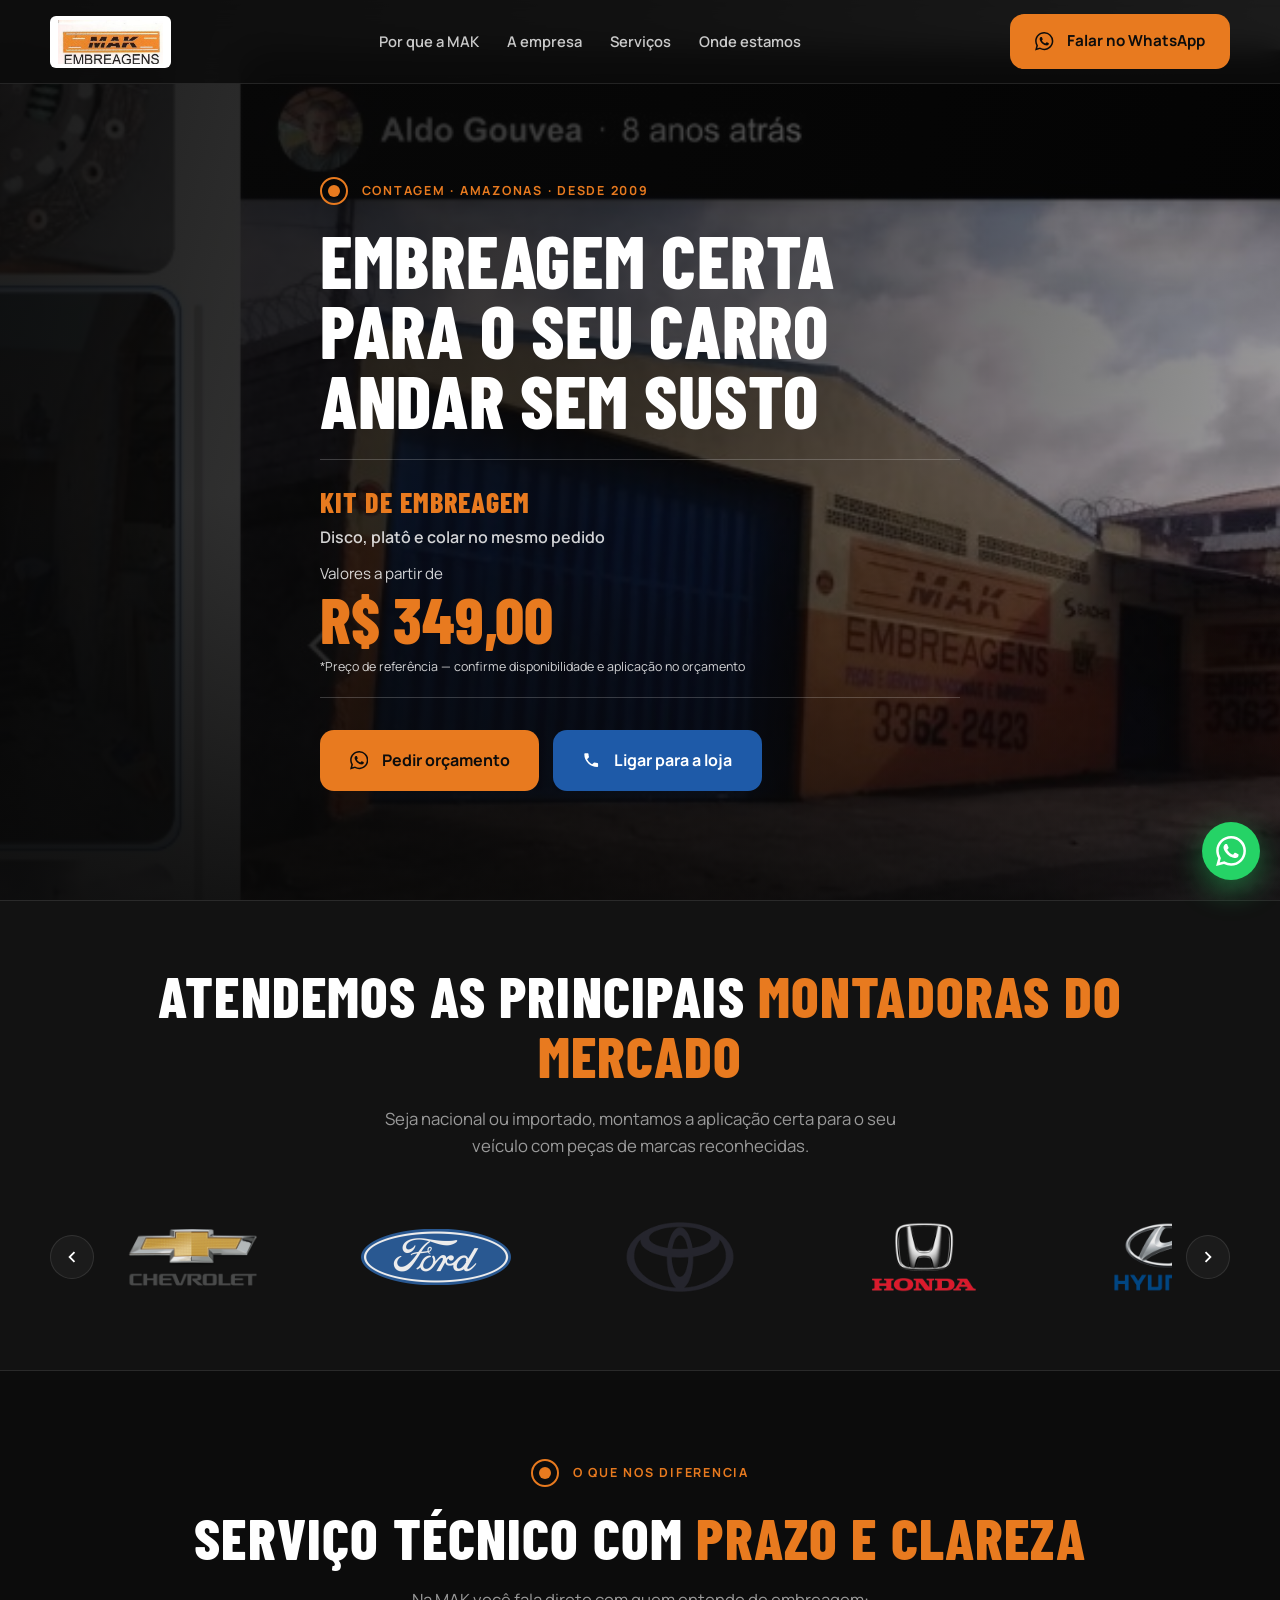
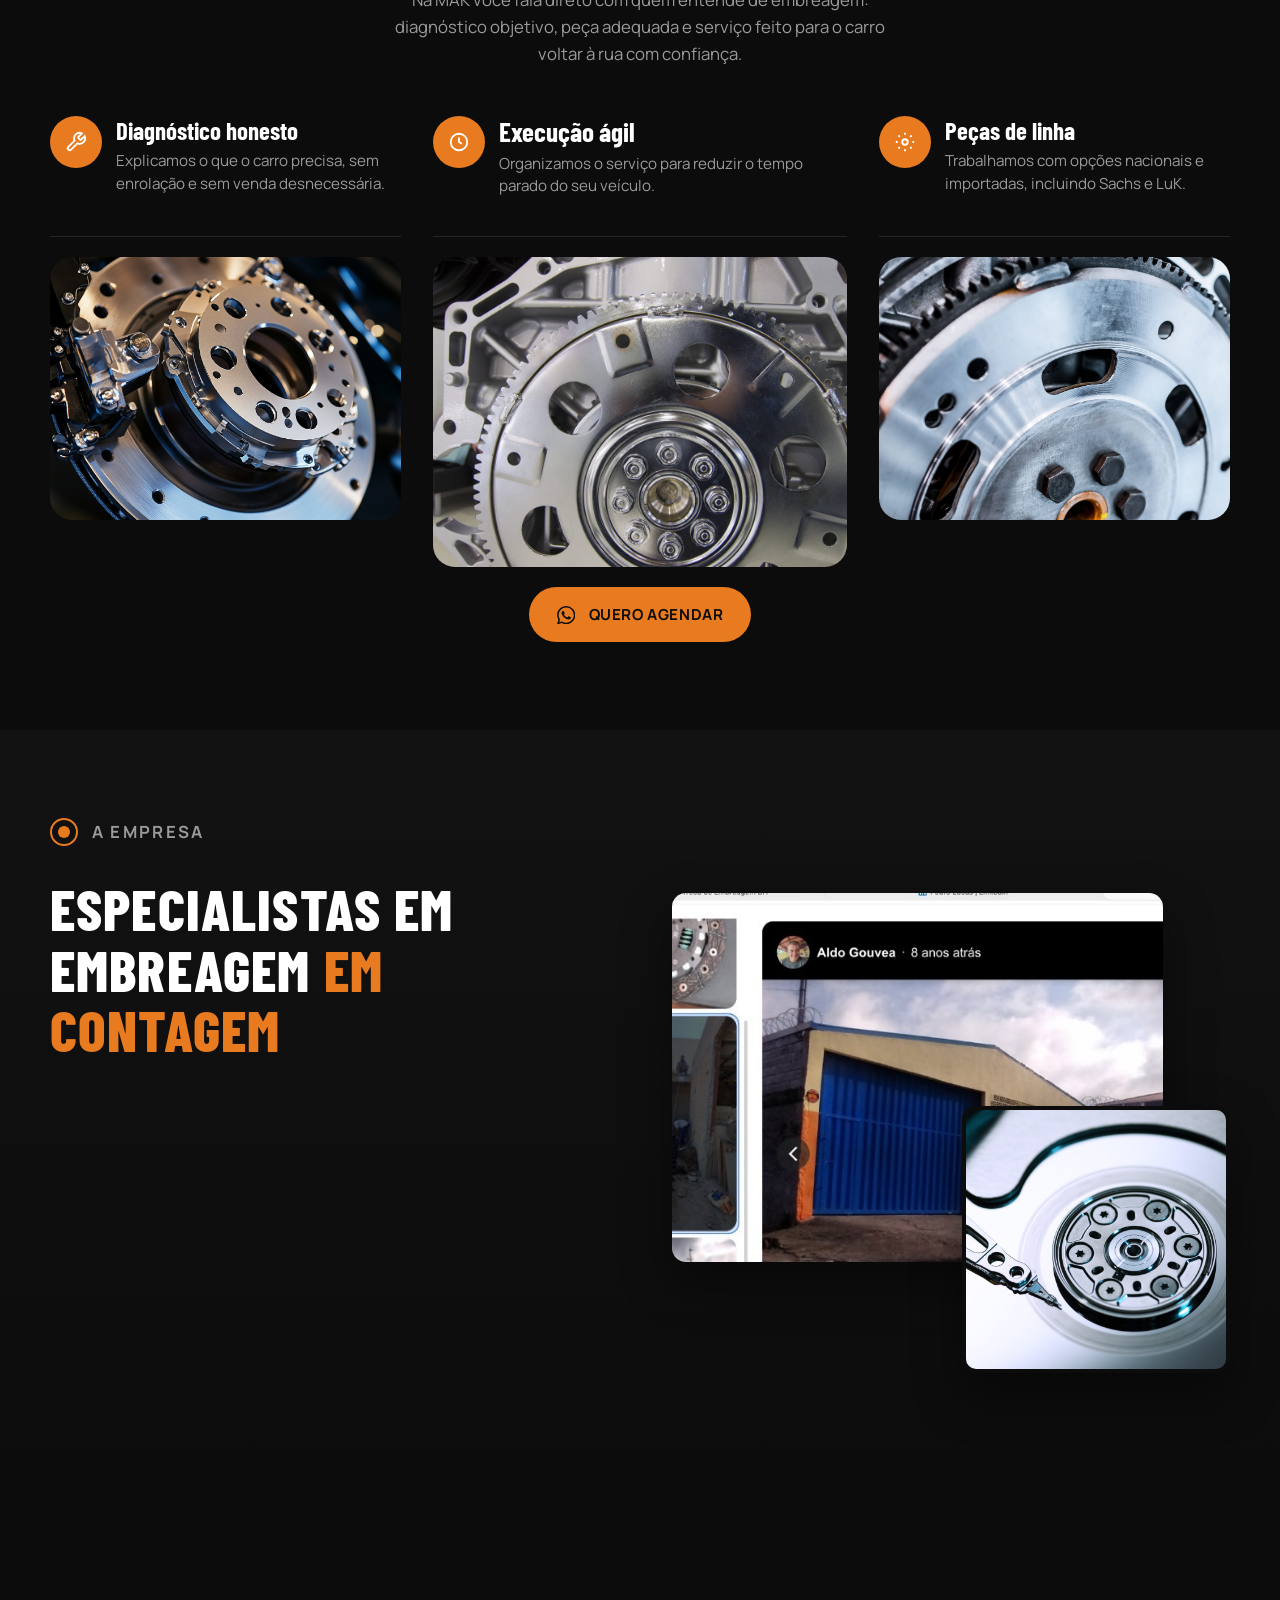
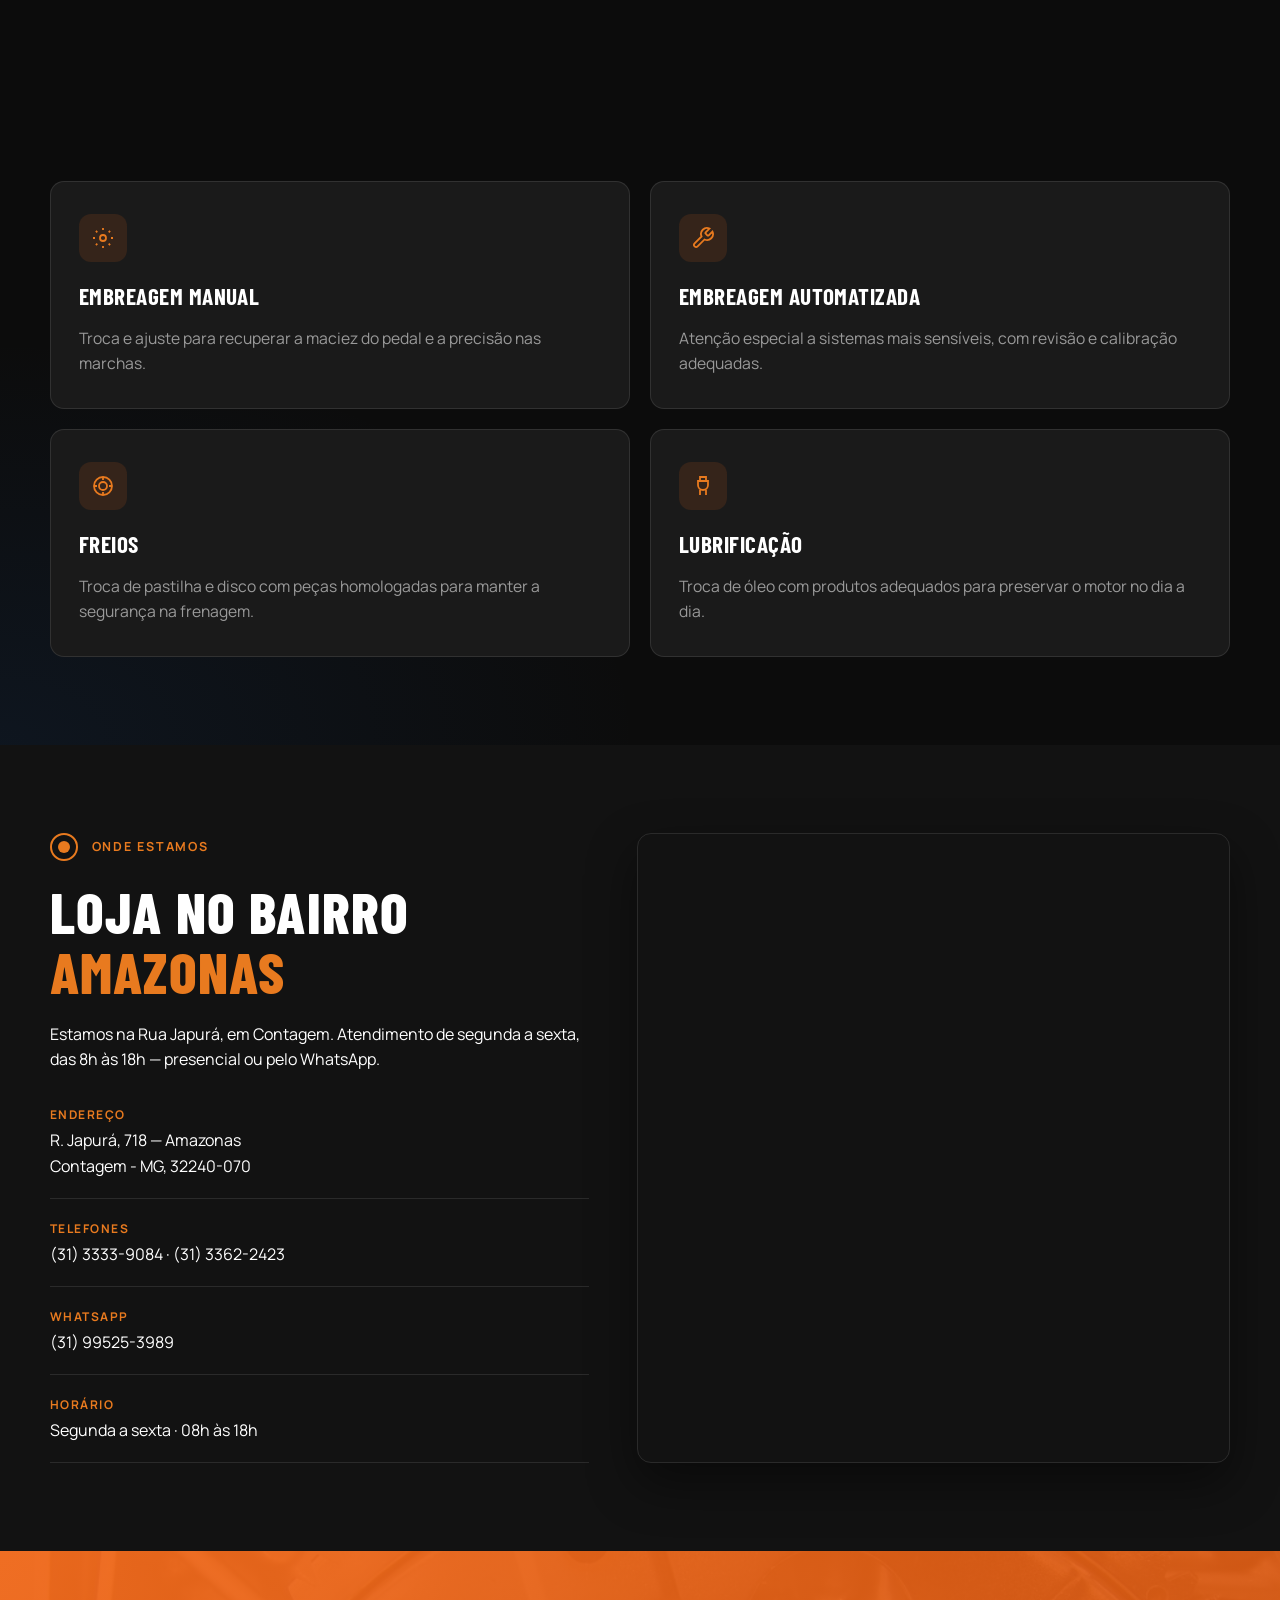
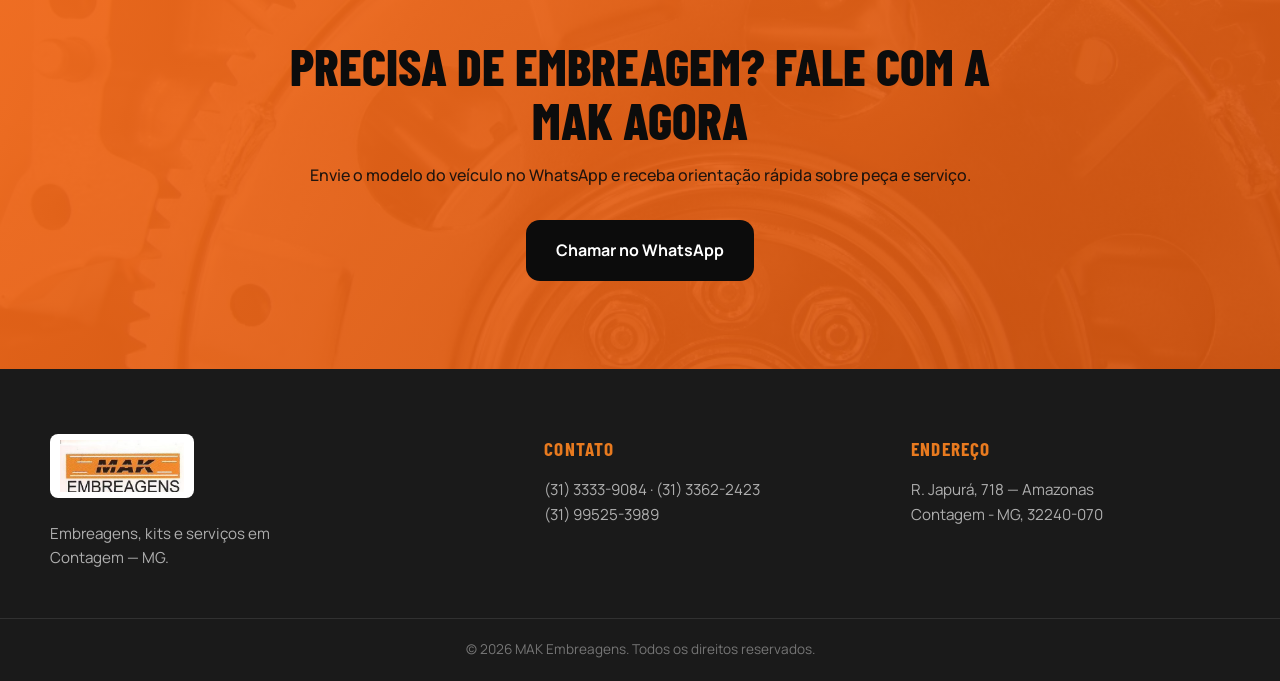
==== commit 34097e25: "Reescreve textos e títulos com identidade própria da MAK. Afasta o conteúdo da referência da RS e re" ====
--- a/index.html
+++ b/index.html
@@ -4,8 +4,8 @@
   <meta charset="UTF-8" />
   <meta name="viewport" content="width=device-width, initial-scale=1.0" />
   <link rel="icon" href="assets/img/favicon.png" type="image/png" />
-  <title>MAK Embreagens – Peças e Serviços em Contagem/MG</title>
-  <meta name="description" content="MAK Embreagens em Contagem/MG. Embreagens novas e remanufaturadas, kit completo, peças nacionais e importadas. Orçamento pelo WhatsApp." />
+  <title>MAK Embreagens | Embreagem e transmissão em Contagem/MG</title>
+  <meta name="description" content="Especialista em embreagem em Contagem/MG. Peças Sachs e LuK, kits completos e serviços com atendimento direto pelo WhatsApp." />
   <link rel="preconnect" href="https://fonts.googleapis.com" />
   <link rel="preconnect" href="https://fonts.gstatic.com" crossorigin />
   <link href="https://fonts.googleapis.com/css2?family=Barlow+Condensed:wght@600;700;800&family=Manrope:wght@400;500;600;700;800&display=swap" rel="stylesheet" />
@@ -21,15 +21,15 @@
       </a>
 
       <nav class="nav" id="nav" aria-label="Menu principal">
-        <a href="#diferenciais">Diferenciais</a>
-        <a href="#sobre">Sobre</a>
+        <a href="#diferenciais">Por que a MAK</a>
+        <a href="#sobre">A empresa</a>
         <a href="#servicos">Serviços</a>
-        <a href="#contato">Contato</a>
+        <a href="#contato">Onde estamos</a>
       </nav>
 
       <a class="btn btn--primary header__cta" href="https://wa.me/5531995253989?text=Ol%C3%A1!%20Gostaria%20de%20um%20or%C3%A7amento%20da%20MAK%20Embreagens." target="_blank" rel="noopener noreferrer">
         <svg class="icon" viewBox="0 0 24 24" aria-hidden="true"><path fill="currentColor" d="M17.472 14.382c-.297-.149-1.758-.867-2.03-.967-.273-.099-.471-.148-.67.15-.197.297-.767.966-.94 1.164-.173.199-.347.223-.644.075-.297-.15-1.255-.463-2.39-1.475-.883-.788-1.48-1.761-1.653-2.059-.173-.297-.018-.458.13-.606.134-.133.298-.347.446-.52.149-.174.198-.298.298-.497.099-.198.05-.371-.025-.52-.075-.149-.669-1.612-.916-2.207-.242-.579-.487-.5-.669-.51-.173-.008-.371-.01-.57-.01-.198 0-.52.074-.792.372-.272.297-1.04 1.016-1.04 2.479 0 1.462 1.065 2.875 1.213 3.074.149.198 2.096 3.2 5.077 4.487.709.306 1.262.489 1.694.625.712.227 1.36.195 1.871.118.571-.085 1.758-.719 2.006-1.413.248-.694.248-1.289.173-1.413-.074-.124-.272-.198-.57-.347m-5.421 7.403h-.004a9.87 9.87 0 01-5.031-1.378l-.361-.214-3.741.982.998-3.648-.235-.374a9.86 9.86 0 01-1.51-5.26c.001-5.45 4.436-9.884 9.888-9.884 2.64 0 5.122 1.03 6.988 2.898a9.825 9.825 0 012.893 6.994c-.003 5.45-4.435 9.884-9.885 9.884m8.413-18.297A11.815 11.815 0 0012.05 0C5.495 0 .16 5.335.157 11.892c0 2.096.547 4.142 1.588 5.945L.057 24l6.305-1.654a11.882 11.882 0 005.683 1.448h.005c6.554 0 11.89-5.335 11.893-11.893a11.821 11.821 0 00-3.48-8.413z"/></svg>
-        Pedir Orçamento
+        Falar no WhatsApp
       </a>
 
       <button class="nav-toggle" id="navToggle" aria-label="Abrir menu" aria-expanded="false">
@@ -49,24 +49,24 @@
       <div class="container hero__content">
         <p class="eyebrow reveal">
           <span class="eyebrow__icon" aria-hidden="true"></span>
-          Site oficial MAK Embreagens ©
+          Contagem · Amazonas · Desde 2009
         </p>
-        <h1 class="hero__title reveal">Embreagens novas e remanufaturadas</h1>
+        <h1 class="hero__title reveal">Embreagem certa para o seu carro andar sem susto</h1>
         <div class="hero__offer reveal">
-          <p class="hero__kit">Kit completo</p>
-          <p class="hero__kit-desc">Disco + Platô + Colar</p>
-          <p class="hero__from">A partir de</p>
-          <p class="hero__price">R$ 290,00</p>
-          <p class="hero__price-note">*Valor de referência — confirme no orçamento</p>
+          <p class="hero__kit">Kit de embreagem</p>
+          <p class="hero__kit-desc">Disco, platô e colar no mesmo pedido</p>
+          <p class="hero__from">Valores a partir de</p>
+          <p class="hero__price">R$ 349,00</p>
+          <p class="hero__price-note">*Preço de referência — confirme disponibilidade e aplicação no orçamento</p>
         </div>
         <div class="hero__actions reveal">
           <a class="btn btn--primary btn--lg" href="https://wa.me/5531995253989?text=Ol%C3%A1!%20Gostaria%20de%20um%20or%C3%A7amento%20da%20MAK%20Embreagens." target="_blank" rel="noopener noreferrer">
             <svg class="icon" viewBox="0 0 24 24" aria-hidden="true"><path fill="currentColor" d="M17.472 14.382c-.297-.149-1.758-.867-2.03-.967-.273-.099-.471-.148-.67.15-.197.297-.767.966-.94 1.164-.173.199-.347.223-.644.075-.297-.15-1.255-.463-2.39-1.475-.883-.788-1.48-1.761-1.653-2.059-.173-.297-.018-.458.13-.606.134-.133.298-.347.446-.52.149-.174.198-.298.298-.497.099-.198.05-.371-.025-.52-.075-.149-.669-1.612-.916-2.207-.242-.579-.487-.5-.669-.51-.173-.008-.371-.01-.57-.01-.198 0-.52.074-.792.372-.272.297-1.04 1.016-1.04 2.479 0 1.462 1.065 2.875 1.213 3.074.149.198 2.096 3.2 5.077 4.487.709.306 1.262.489 1.694.625.712.227 1.36.195 1.871.118.571-.085 1.758-.719 2.006-1.413.248-.694.248-1.289.173-1.413-.074-.124-.272-.198-.57-.347m-5.421 7.403h-.004a9.87 9.87 0 01-5.031-1.378l-.361-.214-3.741.982.998-3.648-.235-.374a9.86 9.86 0 01-1.51-5.26c.001-5.45 4.436-9.884 9.888-9.884 2.64 0 5.122 1.03 6.988 2.898a9.825 9.825 0 012.893 6.994c-.003 5.45-4.435 9.884-9.885 9.884m8.413-18.297A11.815 11.815 0 0012.05 0C5.495 0 .16 5.335.157 11.892c0 2.096.547 4.142 1.588 5.945L.057 24l6.305-1.654a11.882 11.882 0 005.683 1.448h.005c6.554 0 11.89-5.335 11.893-11.893a11.821 11.821 0 00-3.48-8.413z"/></svg>
-            Entre em Contato
+            Pedir orçamento
           </a>
           <a class="btn btn--secondary btn--lg" href="tel:+553133339084">
             <svg class="icon" viewBox="0 0 24 24" aria-hidden="true"><path fill="currentColor" d="M6.62 10.79a15.15 15.15 0 006.59 6.59l2.2-2.2a1 1 0 011.01-.24c1.12.37 2.33.57 3.58.57a1 1 0 011 1V20a1 1 0 01-1 1A17 17 0 013 4a1 1 0 011-1h3.5a1 1 0 011 1c0 1.25.2 2.45.57 3.57a1 1 0 01-.25 1.02l-2.2 2.2z"/></svg>
-            Ligar agora
+            Ligar para a loja
           </a>
         </div>
       </div>
@@ -76,11 +76,11 @@
     <section class="brands" aria-label="Marcas atendidas">
       <div class="container">
         <h2 class="section-title section-title--center reveal">
-          Trabalhamos com toda linha
-          <span class="accent">nacional e importada</span>
+          Atendemos as principais
+          <span class="accent">montadoras do mercado</span>
         </h2>
         <p class="section-lead section-lead--center reveal">
-          Peças e serviços para as principais montadoras — Sachs, LuK e muito mais.
+          Seja nacional ou importado, montamos a aplicação certa para o seu veículo com peças de marcas reconhecidas.
         </p>
 
         <div class="brands__carousel reveal">
@@ -160,21 +160,20 @@
       </div>
     </section>
 
-    <!-- Diferenciais — layout igual RS Embreagem -->
+    <!-- Diferenciais -->
     <section class="differentials" id="diferenciais">
       <div class="container">
         <p class="eyebrow eyebrow--center reveal">
           <span class="eyebrow__icon" aria-hidden="true"></span>
-          Conheça nossos diferenciais
+          O que nos diferencia
         </p>
         <h2 class="section-title section-title--center reveal">
-          Trocamos sua embreagem
-          <span class="accent">Rapidamente</span>
-          <svg class="differentials__bolt" viewBox="0 0 24 24" aria-hidden="true"><path fill="currentColor" d="M13 2 4 14h6l-1 8 10-14h-6l0-6z"/></svg>
+          Serviço técnico com
+          <span class="accent">prazo e clareza</span>
         </h2>
         <p class="section-lead section-lead--center reveal">
-          Sempre em busca de agilidade e eficiência, a empresa conta com profissionais
-          amplamente qualificados e experientes, que garantem que os serviços sejam realizados com excelência.
+          Na MAK você fala direto com quem entende de embreagem: diagnóstico objetivo,
+          peça adequada e serviço feito para o carro voltar à rua com confiança.
         </p>
 
         <div class="diff-grid">
@@ -184,8 +183,8 @@
                 <svg viewBox="0 0 24 24" fill="none" stroke="currentColor" stroke-width="2"><path d="M14.7 6.3a1 1 0 0 0 0 1.4l1.6 1.6a1 1 0 0 0 1.4 0l3.77-3.77a6 6 0 0 1-7.94 7.94l-6.91 6.91a2.12 2.12 0 0 1-3-3l6.91-6.91a6 6 0 0 1 7.94-7.94l-3.76 3.76z"/></svg>
               </span>
               <div class="diff-card__copy">
-                <h3>Confiança e Segurança</h3>
-                <p>Restaure o conforto e a potência do seu veículo com especialistas.</p>
+                <h3>Diagnóstico honesto</h3>
+                <p>Explicamos o que o carro precisa, sem enrolação e sem venda desnecessária.</p>
               </div>
             </div>
             <hr class="diff-card__line" />
@@ -200,8 +199,8 @@
                 <svg viewBox="0 0 24 24" fill="none" stroke="currentColor" stroke-width="2"><circle cx="12" cy="12" r="9"/><path d="M12 7v5l3 2"/></svg>
               </span>
               <div class="diff-card__copy">
-                <h3>Troca Rápida</h3>
-                <p>Agilidade e eficiência, para entregar o melhor em curto prazo.</p>
+                <h3>Execução ágil</h3>
+                <p>Organizamos o serviço para reduzir o tempo parado do seu veículo.</p>
               </div>
             </div>
             <hr class="diff-card__line" />
@@ -210,7 +209,7 @@
             </div>
             <a class="btn btn--primary diff-card__cta" href="https://wa.me/5531995253989?text=Ol%C3%A1!%20Quero%20agendar%20um%20servi%C3%A7o%20na%20MAK%20Embreagens." target="_blank" rel="noopener noreferrer">
               <svg class="icon" viewBox="0 0 24 24" aria-hidden="true"><path fill="currentColor" d="M17.472 14.382c-.297-.149-1.758-.867-2.03-.967-.273-.099-.471-.148-.67.15-.197.297-.767.966-.94 1.164-.173.199-.347.223-.644.075-.297-.15-1.255-.463-2.39-1.475-.883-.788-1.48-1.761-1.653-2.059-.173-.297-.018-.458.13-.606.134-.133.298-.347.446-.52.149-.174.198-.298.298-.497.099-.198.05-.371-.025-.52-.075-.149-.669-1.612-.916-2.207-.242-.579-.487-.5-.669-.51-.173-.008-.371-.01-.57-.01-.198 0-.52.074-.792.372-.272.297-1.04 1.016-1.04 2.479 0 1.462 1.065 2.875 1.213 3.074.149.198 2.096 3.2 5.077 4.487.709.306 1.262.489 1.694.625.712.227 1.36.195 1.871.118.571-.085 1.758-.719 2.006-1.413.248-.694.248-1.289.173-1.413-.074-.124-.272-.198-.57-.347m-5.421 7.403h-.004a9.87 9.87 0 01-5.031-1.378l-.361-.214-3.741.982.998-3.648-.235-.374a9.86 9.86 0 01-1.51-5.26c.001-5.45 4.436-9.884 9.888-9.884 2.64 0 5.122 1.03 6.988 2.898a9.825 9.825 0 012.893 6.994c-.003 5.45-4.435 9.884-9.885 9.884m8.413-18.297A11.815 11.815 0 0012.05 0C5.495 0 .16 5.335.157 11.892c0 2.096.547 4.142 1.588 5.945L.057 24l6.305-1.654a11.882 11.882 0 005.683 1.448h.005c6.554 0 11.89-5.335 11.893-11.893a11.821 11.821 0 00-3.48-8.413z"/></svg>
-              Agendar agora
+              Quero agendar
             </a>
           </article>
 
@@ -220,8 +219,8 @@
                 <svg viewBox="0 0 24 24" fill="none" stroke="currentColor" stroke-width="2"><circle cx="12" cy="12" r="3"/><path d="M12 2v2M12 20v2M4.9 4.9l1.4 1.4M17.7 17.7l1.4 1.4M2 12h2M20 12h2M4.9 19.1l1.4-1.4M17.7 6.3l1.4-1.4"/></svg>
               </span>
               <div class="diff-card__copy">
-                <h3>Variedade e Qualidade</h3>
-                <p>Embreagens para toda linha de autos nacionais e importados.</p>
+                <h3>Peças de linha</h3>
+                <p>Trabalhamos com opções nacionais e importadas, incluindo Sachs e LuK.</p>
               </div>
             </div>
             <hr class="diff-card__line" />
@@ -239,30 +238,29 @@
         <div class="about__copy">
           <p class="eyebrow reveal">
             <span class="eyebrow__icon" aria-hidden="true"></span>
-            Sobre nós
+            A empresa
           </p>
           <h2 class="section-title reveal">
-            Tradição e qualidade
-            <span class="accent">há 17 anos</span>
+            Especialistas em embreagem
+            <span class="accent">em Contagem</span>
           </h2>
           <p class="reveal">
-            Com quase duas décadas de atuação em Contagem, a <strong>MAK Embreagens</strong> se consolidou
-            como referência em peças e serviços de embreagem — nacionais e importadas.
-            Nosso compromisso é entregar precisão em cada serviço, com peças de primeira linha
-            e atendimento transparente.
+            A <strong>MAK Embreagens</strong> nasceu no Amazonas, em Contagem, para atender quem precisa
+            de peça e serviço sem rodeio. São 17 anos focados em transmissão: venda de kits,
+            orientação técnica e execução cuidadosa para o motorista e para oficinas da região.
           </p>
           <a class="btn btn--primary reveal" href="https://wa.me/5531995253989?text=Ol%C3%A1!%20Quero%20um%20or%C3%A7amento%20agora%20da%20MAK%20Embreagens." target="_blank" rel="noopener noreferrer">
-            Quero um orçamento agora
+            Solicitar orçamento
           </a>
 
           <div class="stats reveal">
             <div class="stat">
-              <span class="stat__number" data-count="16">0</span><sup>+</sup>
-              <span class="stat__label">Anos de experiência</span>
+              <span class="stat__number" data-count="17">0</span><sup>+</sup>
+              <span class="stat__label">Anos no mercado</span>
             </div>
             <div class="stat">
-              <span class="stat__number" data-count="4937">0</span><sup>+</sup>
-              <span class="stat__label">Clientes atendidos</span>
+              <span class="stat__number" data-count="1000">0</span><sup>+</sup>
+              <span class="stat__label">Atendimentos realizados</span>
             </div>
           </div>
         </div>
@@ -279,11 +277,11 @@
       <div class="container">
         <p class="eyebrow eyebrow--center reveal">
           <span class="eyebrow__icon" aria-hidden="true"></span>
-          O que oferecemos
+          Soluções em transmissão
         </p>
         <h2 class="section-title section-title--center reveal">
-          Serviços especializados
-          <span class="accent">para o seu veículo</span>
+          Do kit à instalação
+          <span class="accent">com acompanhamento</span>
         </h2>
 
         <div class="services__grid">
@@ -291,29 +289,29 @@
             <div class="service__icon" aria-hidden="true">
               <svg viewBox="0 0 24 24" fill="none" stroke="currentColor" stroke-width="1.8"><circle cx="12" cy="12" r="3"/><path d="M12 2v2M12 20v2M4.9 4.9l1.4 1.4M17.7 17.7l1.4 1.4M2 12h2M20 12h2M4.9 19.1l1.4-1.4M17.7 6.3l1.4-1.4"/></svg>
             </div>
-            <h3>Troca de embreagem manual</h3>
-            <p>Restaure a precisão das marchas e o conforto ao dirigir com componentes de alta durabilidade.</p>
+            <h3>Embreagem manual</h3>
+            <p>Troca e ajuste para recuperar a maciez do pedal e a precisão nas marchas.</p>
           </article>
           <article class="service reveal">
             <div class="service__icon" aria-hidden="true">
               <svg viewBox="0 0 24 24" fill="none" stroke="currentColor" stroke-width="1.8"><path d="M14.7 6.3a1 1 0 0 0 0 1.4l1.6 1.6a1 1 0 0 0 1.4 0l3.77-3.77a6 6 0 0 1-7.94 7.94l-6.91 6.91a2.12 2.12 0 0 1-3-3l6.91-6.91a6 6 0 0 1 7.94-7.94l-3.76 3.76z"/></svg>
             </div>
             <h3>Embreagem automatizada</h3>
-            <p>Manutenção especializada em sistemas complexos, com calibração e suavidade nas trocas.</p>
+            <p>Atenção especial a sistemas mais sensíveis, com revisão e calibração adequadas.</p>
           </article>
           <article class="service reveal">
             <div class="service__icon" aria-hidden="true">
               <svg viewBox="0 0 24 24" fill="none" stroke="currentColor" stroke-width="1.8"><circle cx="12" cy="12" r="9"/><circle cx="12" cy="12" r="4"/><path d="M12 3v3M12 18v3M3 12h3M18 12h3"/></svg>
             </div>
-            <h3>Pastilha e disco de freio</h3>
-            <p>Segurança para você e sua família com revisão do sistema de frenagem e peças homologadas.</p>
+            <h3>Freios</h3>
+            <p>Troca de pastilha e disco com peças homologadas para manter a segurança na frenagem.</p>
           </article>
           <article class="service reveal">
             <div class="service__icon" aria-hidden="true">
               <svg viewBox="0 0 24 24" fill="none" stroke="currentColor" stroke-width="1.8"><path d="M9 3h6v4H9z"/><path d="M7 7h10v4a5 5 0 0 1-10 0V7z"/><path d="M9 16v5M15 16v5"/></svg>
             </div>
-            <h3>Troca de óleo</h3>
-            <p>Proteção para o motor com lubrificantes de qualidade que aumentam a vida útil do veículo.</p>
+            <h3>Lubrificação</h3>
+            <p>Troca de óleo com produtos adequados para preservar o motor no dia a dia.</p>
           </article>
         </div>
       </div>
@@ -325,15 +323,15 @@
         <div class="location__info">
           <p class="eyebrow reveal">
             <span class="eyebrow__icon" aria-hidden="true"></span>
-            Nossa unidade
+            Onde estamos
           </p>
           <h2 class="section-title reveal">
-            Venha nos visitar em
-            <span class="accent">Contagem</span>
+            Loja no bairro
+            <span class="accent">Amazonas</span>
           </h2>
           <p class="reveal">
-            Estrutura completa para peças e serviços de embreagem. Atendimento de segunda a sexta,
-            das 8h às 18h.
+            Estamos na Rua Japurá, em Contagem. Atendimento de segunda a sexta, das 8h às 18h —
+            presencial ou pelo WhatsApp.
           </p>
 
           <ul class="info-list reveal">
@@ -375,10 +373,10 @@
     <!-- CTA final -->
     <section class="cta-band">
       <div class="container cta-band__inner reveal">
-        <h2>Faça um orçamento hoje e garanta uma oferta exclusiva</h2>
-        <p>Não deixe a manutenção do seu veículo para depois. Chame no WhatsApp e receba seu orçamento em poucos minutos.</p>
+        <h2>Precisa de embreagem? Fale com a MAK agora</h2>
+        <p>Envie o modelo do veículo no WhatsApp e receba orientação rápida sobre peça e serviço.</p>
         <a class="btn btn--primary btn--lg" href="https://wa.me/5531995253989?text=Ol%C3%A1!%20Quero%20meu%20or%C3%A7amento%20agora%20da%20MAK%20Embreagens." target="_blank" rel="noopener noreferrer">
-          Quero meu orçamento agora
+          Chamar no WhatsApp
         </a>
       </div>
     </section>
@@ -391,7 +389,7 @@
         <a href="#inicio" class="logo logo--footer">
           <img src="assets/img/logo-mak.png" alt="MAK Embreagens" class="logo__img" width="180" height="76" />
         </a>
-        <p>Peças e serviços nacionais e importados. Contagem — MG.</p>
+        <p>Embreagens, kits e serviços em Contagem — MG.</p>
       </div>
       <div>
         <h3>Contato</h3>
--- a/css/variaveis.css
+++ b/css/variaveis.css
@@ -1,5 +1,8 @@
 /* ============================================
    MAK Embreagens — Design System
+   ============================================
+   Dica: ajuste principalmente a seção
+   "Espaçamentos" abaixo para mudar distâncias.
    ============================================ */
 
 :root {
@@ -33,6 +36,35 @@
   --font-display: "Barlow Condensed", sans-serif;
   --font-body: "Manrope", sans-serif;
 
+  /* ----------------------------------------
+     Espaçamentos (escala base)
+     Aumente/diminua estes valores para
+     controlar o respiro geral do site.
+     ---------------------------------------- */
+  --space-2xs: 0.35rem;
+  --space-xs: 0.5rem;
+  --space-sm: 0.85rem;
+  --space-md: 1.25rem;
+  --space-lg: 2rem;
+  --space-xl: 3rem;
+  --space-2xl: 4rem;
+  --space-3xl: 5.5rem;
+  --space-4xl: 7rem;
+
+  /* ----------------------------------------
+     Atalhos de layout (os mais usados)
+     Mexa nestes se quiser afinar rápido.
+     ---------------------------------------- */
+  --section-pad-y: var(--space-3xl);      /* padding vertical das seções */
+  --section-pad-y-sm: var(--space-2xl);   /* seções um pouco menores */
+  --section-inner-gap: var(--space-xl);   /* título → conteúdo */
+  --content-gap: var(--space-lg);         /* gaps de grids/listas */
+  --stack-gap: var(--space-md);           /* espaços entre blocos pequenos */
+  --inline-gap: var(--space-sm);          /* botões, ícones, chips */
+  --container-pad: 2.5rem;                /* margem lateral da página */
+  --brands-gap: 4.75rem;                  /* distância entre logos */
+  --diff-gap: var(--space-lg);            /* espaço entre as 3 colunas */
+
   /* Layout */
   --container: 1180px;
   --header-h: 84px;
--- a/css/styles.css
+++ b/css/styles.css
@@ -48,7 +48,7 @@
 }
 
 .container {
-  width: min(100% - 2.5rem, var(--container));
+  width: min(100% - (var(--container-pad) * 2), var(--container));
   margin-inline: auto;
 }
 
@@ -56,13 +56,13 @@
 .eyebrow {
   display: inline-flex;
   align-items: center;
-  gap: 0.65rem;
+  gap: var(--inline-gap);
   font-size: 0.78rem;
   font-weight: 700;
   letter-spacing: 0.14em;
   text-transform: uppercase;
   color: var(--accent);
-  margin-bottom: 1rem;
+  margin-bottom: var(--stack-gap);
 }
 
 .eyebrow--center {
@@ -94,7 +94,7 @@
   line-height: 1.05;
   text-transform: uppercase;
   letter-spacing: 0.02em;
-  margin-bottom: 1rem;
+  margin-bottom: var(--stack-gap);
   color: var(--white);
 }
 
@@ -105,7 +105,7 @@
 .section-lead {
   color: var(--text-muted);
   max-width: 52ch;
-  margin-bottom: 2.5rem;
+  margin-bottom: var(--section-inner-gap);
   font-size: 1.05rem;
 }
 
@@ -123,7 +123,7 @@
   display: inline-flex;
   align-items: center;
   justify-content: center;
-  gap: 0.55rem;
+  gap: var(--inline-gap);
   font-weight: 700;
   font-size: 0.95rem;
   padding: 0.95rem 1.55rem;
@@ -210,7 +210,7 @@
   display: flex;
   align-items: center;
   justify-content: space-between;
-  gap: 1.5rem;
+  gap: var(--content-gap);
 }
 
 .nav {
@@ -271,7 +271,7 @@
   min-height: 100dvh;
   display: flex;
   align-items: center;
-  padding: calc(var(--header-h) + 3rem) 0 4rem;
+  padding: calc(var(--header-h) + var(--space-xl)) 0 var(--space-2xl);
   overflow: hidden;
 }
 
@@ -332,8 +332,8 @@
 }
 
 .hero__offer {
-  margin-bottom: 2rem;
-  padding: 1.25rem 0;
+  margin-bottom: var(--space-lg);
+  padding: var(--space-md) 0;
   border-top: 1px solid rgba(255, 255, 255, 0.2);
   border-bottom: 1px solid rgba(255, 255, 255, 0.2);
 }
@@ -374,12 +374,12 @@
 .hero__actions {
   display: flex;
   flex-wrap: wrap;
-  gap: 0.85rem;
+  gap: var(--inline-gap);
 }
 
 /* Brands */
 .brands {
-  padding: 5rem 0 4rem;
+  padding: var(--section-pad-y-sm) 0;
   background: var(--ink);
   border-block: 1px solid var(--line);
 }
@@ -389,8 +389,8 @@
   display: grid;
   grid-template-columns: auto 1fr auto;
   align-items: center;
-  gap: 0.75rem;
-  margin-top: 2.25rem;
+  gap: var(--inline-gap);
+  margin-top: var(--section-inner-gap);
 }
 
 .brands__viewport {
@@ -401,19 +401,19 @@
 .brands__track {
   display: flex;
   align-items: center;
-  gap: 3.5rem;
+  gap: var(--brands-gap);
   will-change: transform;
   transition: transform 0.55s cubic-bezier(0.22, 1, 0.36, 1);
 }
 
 .brand-logo {
   flex: 0 0 auto;
-  width: 120px;
-  height: 70px;
+  width: 168px;
+  height: 98px;
   display: grid;
   place-items: center;
   background: transparent;
-  opacity: 0.78;
+  opacity: 0.92;
   transition: opacity 0.25s, transform 0.25s;
 }
 
@@ -424,12 +424,10 @@
 
 .brand-logo img {
   max-width: 100%;
-  max-height: 52px;
+  max-height: 78px;
   width: auto;
   height: auto;
   object-fit: contain;
-  /* só o formato da logo, sem fundo */
-  filter: brightness(0) invert(1);
 }
 
 .brands__nav {
@@ -462,12 +460,12 @@
   }
 
   .brands__track {
-    gap: 2.25rem;
+    gap: 3rem;
   }
 
   .brand-logo {
-    width: 96px;
-    height: 58px;
+    width: 136px;
+    height: 82px;
   }
 
   .brands__nav {
@@ -478,7 +476,7 @@
 
 /* Diferenciais — layout igual RS (3 colunas, imagens alinhadas) */
 .differentials {
-  padding: 5.5rem 0 5rem;
+  padding: var(--section-pad-y) 0;
   background: var(--bg);
 }
 
@@ -498,9 +496,9 @@
 .diff-grid {
   display: grid;
   grid-template-columns: 1fr 1.18fr 1fr;
-  gap: 2rem;
+  gap: var(--diff-gap);
   align-items: start;
-  margin-top: 2.75rem;
+  margin-top: var(--section-inner-gap);
 }
 
 .diff-card {
@@ -512,7 +510,7 @@
 .diff-card__head {
   display: flex;
   align-items: flex-start;
-  gap: 0.85rem;
+  gap: var(--inline-gap);
   min-height: 6.25rem;
 }
 
@@ -554,7 +552,7 @@
 .diff-card__line {
   border: none;
   border-top: 1px solid var(--line);
-  margin: 1rem 0 1.15rem;
+  margin: var(--stack-gap) 0 var(--space-md);
 }
 
 .diff-card__media {
@@ -579,7 +577,7 @@
 
 .diff-card__cta {
   align-self: center;
-  margin-top: 1.35rem;
+  margin-top: var(--space-md);
   border-radius: 999px;
   text-transform: uppercase;
   letter-spacing: 0.04em;
@@ -588,20 +586,20 @@
 
 /* About */
 .about {
-  padding: 6rem 0;
+  padding: var(--section-pad-y) 0;
   background: linear-gradient(180deg, var(--ink) 0%, var(--bg) 100%);
 }
 
 .about__grid {
   display: grid;
   grid-template-columns: 1fr 1fr;
-  gap: 4rem;
+  gap: var(--space-2xl);
   align-items: center;
 }
 
 .about__copy p {
   color: var(--text-muted);
-  margin-bottom: 1.75rem;
+  margin-bottom: var(--content-gap);
   font-size: 1.05rem;
 }
 
@@ -612,8 +610,8 @@
 .stats {
   display: grid;
   grid-template-columns: 1fr 1fr;
-  gap: 1.25rem;
-  margin-top: 2.5rem;
+  gap: var(--stack-gap);
+  margin-top: var(--section-inner-gap);
 }
 
 .stat {
@@ -679,7 +677,7 @@
 
 /* Services */
 .services {
-  padding: 6rem 0;
+  padding: var(--section-pad-y) 0;
   background:
     radial-gradient(ellipse 50% 50% at 0% 100%, rgba(30, 90, 168, 0.12), transparent),
     var(--bg);
@@ -688,8 +686,8 @@
 .services__grid {
   display: grid;
   grid-template-columns: repeat(2, 1fr);
-  gap: 1.25rem;
-  margin-top: 2.5rem;
+  gap: var(--stack-gap);
+  margin-top: var(--section-inner-gap);
 }
 
 .service {
@@ -738,22 +736,22 @@
 
 /* Location */
 .location {
-  padding: 6rem 0;
+  padding: var(--section-pad-y) 0;
   background: var(--ink);
 }
 
 .location__grid {
   display: grid;
   grid-template-columns: 1fr 1.1fr;
-  gap: 3rem;
+  gap: var(--space-xl);
   align-items: stretch;
 }
 
 .info-list {
   display: flex;
   flex-direction: column;
-  gap: 1.25rem;
-  margin-top: 2rem;
+  gap: var(--stack-gap);
+  margin-top: var(--space-lg);
 }
 
 .info-list li {
@@ -792,7 +790,7 @@
 
 /* CTA band */
 .cta-band {
-  padding: 5.5rem 0;
+  padding: var(--section-pad-y) 0;
   background:
     linear-gradient(135deg, rgba(242, 106, 27, 0.95), rgba(212, 85, 15, 0.92)),
     url("../assets/img/embreagem-1.jpg") center / cover;
@@ -832,7 +830,7 @@
 /* Footer */
 .footer {
   background: #1a1a1a;
-  padding-top: 4rem;
+  padding-top: var(--space-2xl);
   border-top: 1px solid transparent;
   color: #fff;
 }
@@ -840,8 +838,8 @@
 .footer__grid {
   display: grid;
   grid-template-columns: 1.4fr 1fr 1fr;
-  gap: 2.5rem;
-  padding-bottom: 3rem;
+  gap: var(--section-inner-gap);
+  padding-bottom: var(--space-xl);
 }
 
 .footer__brand p {
@@ -998,6 +996,7 @@
 @media (max-width: 560px) {
   .container {
     width: min(100% - 1.5rem, var(--container));
+    --container-pad: 0.75rem;
   }
 
   .hero {
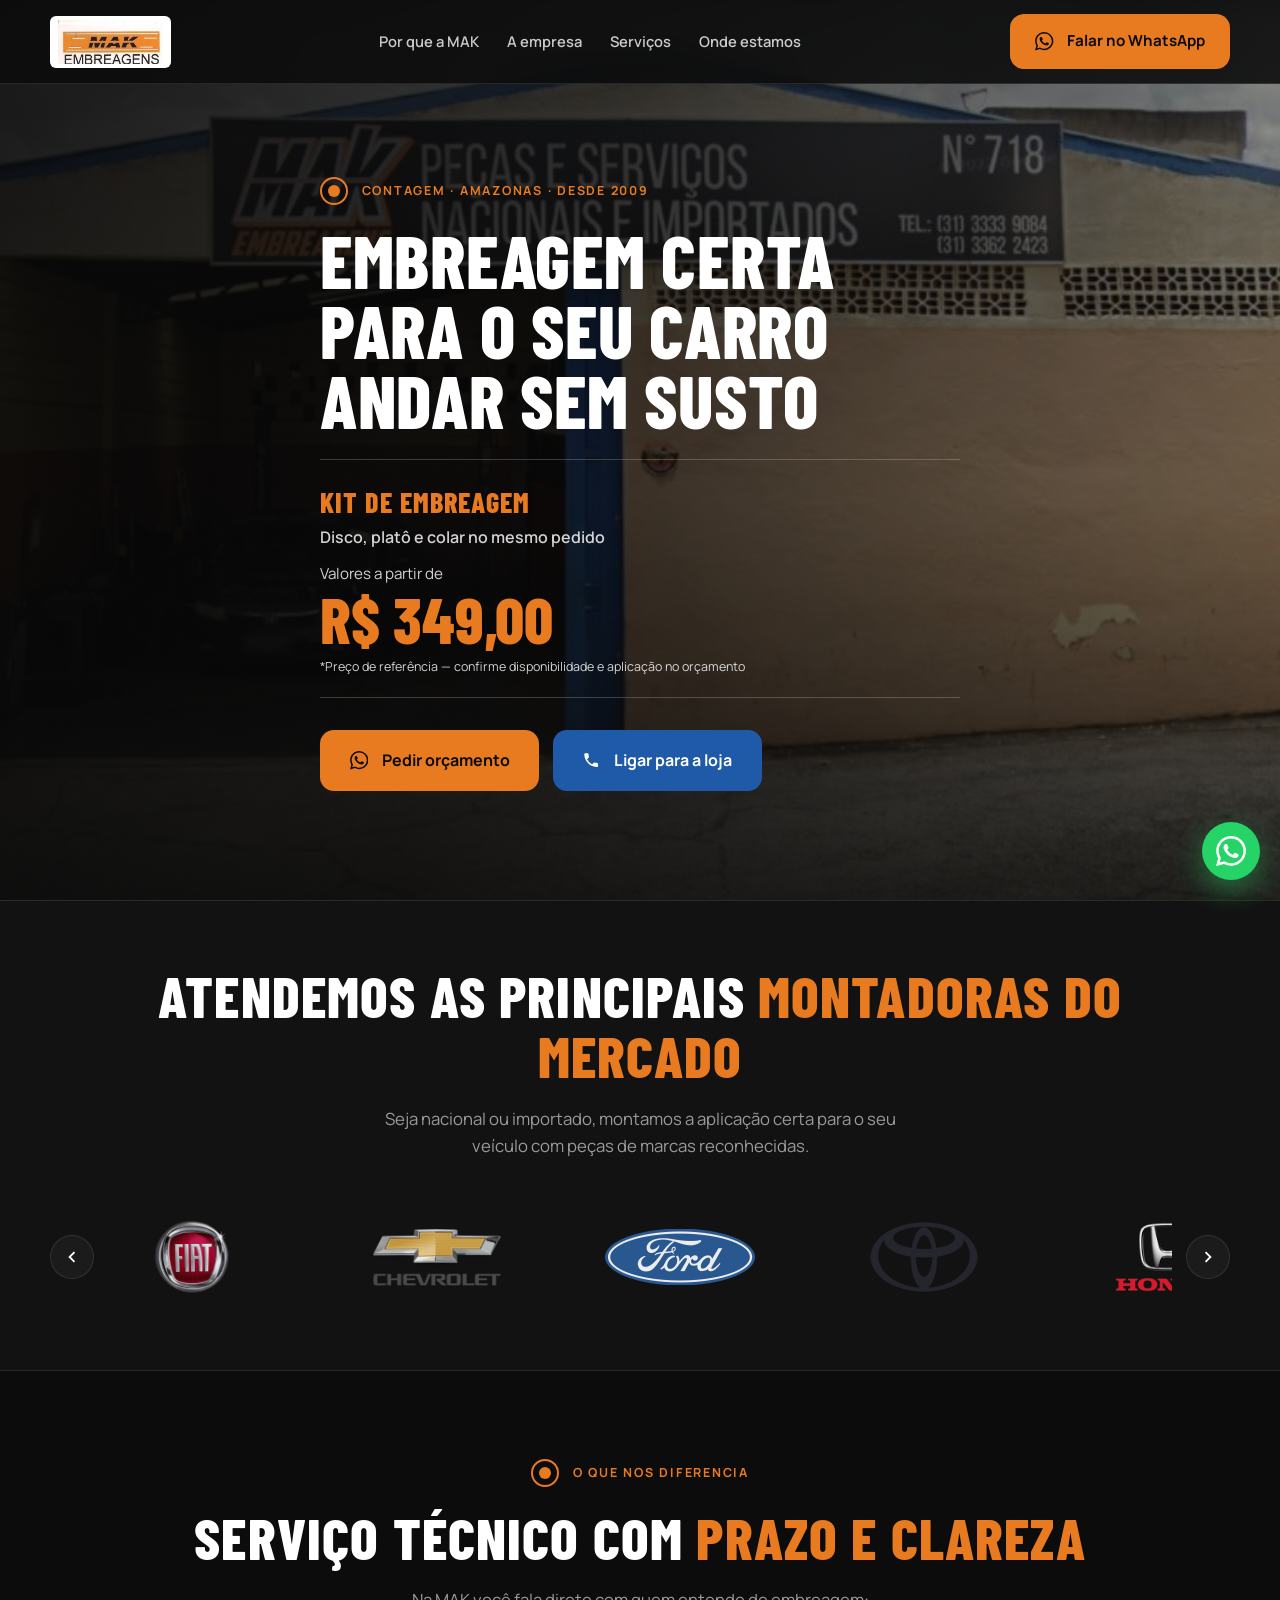
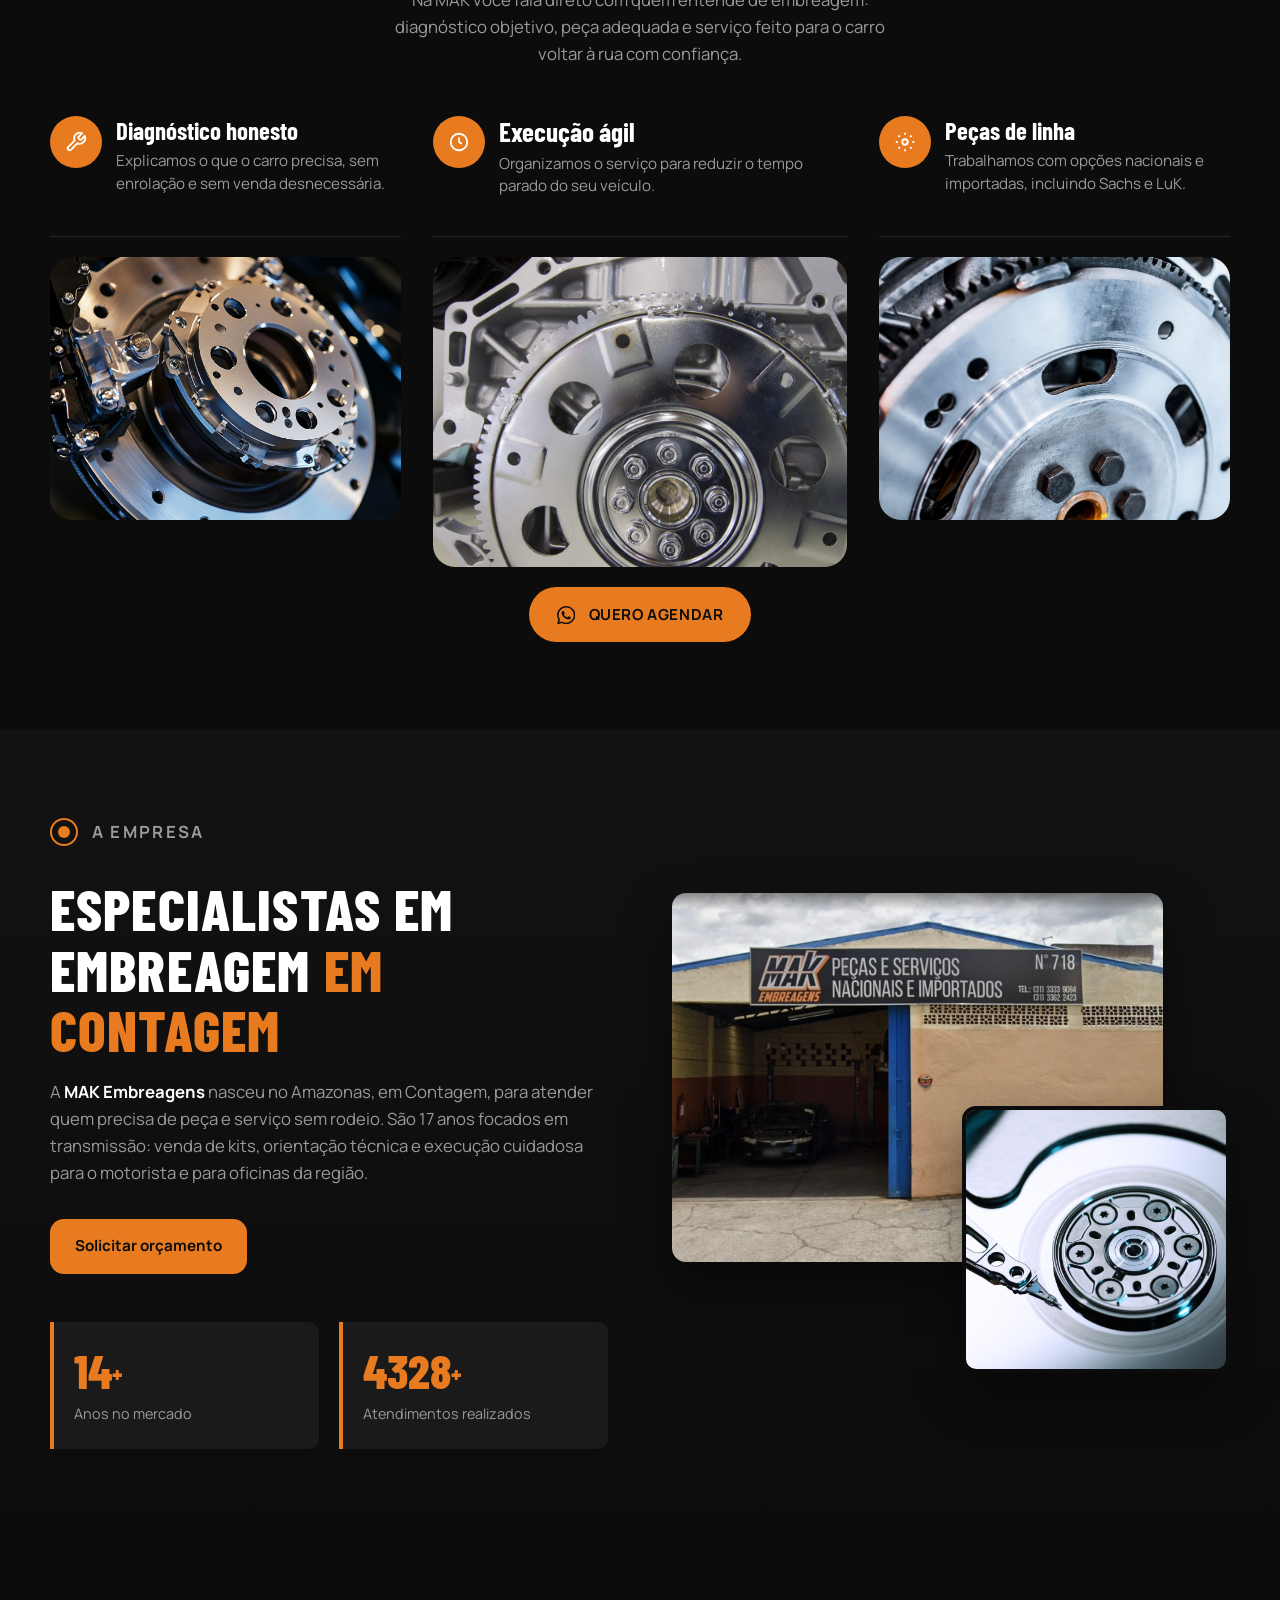
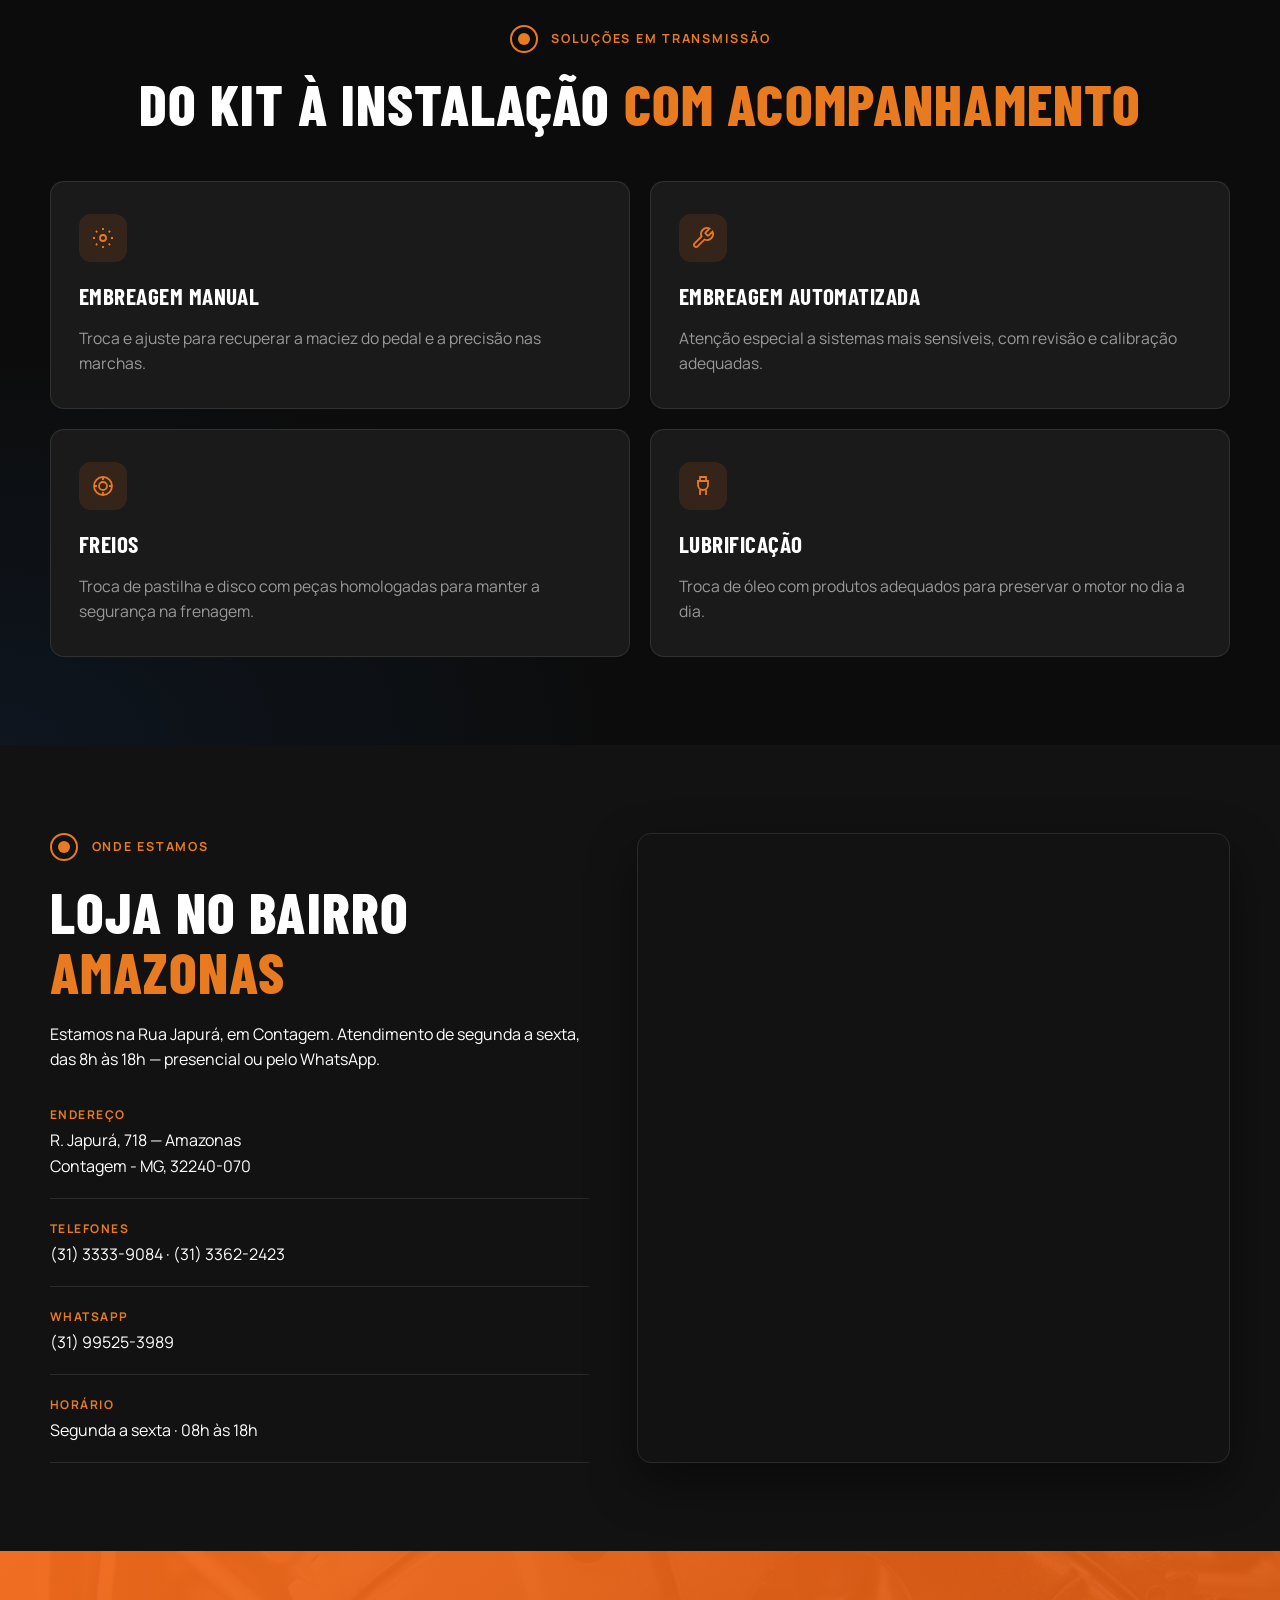
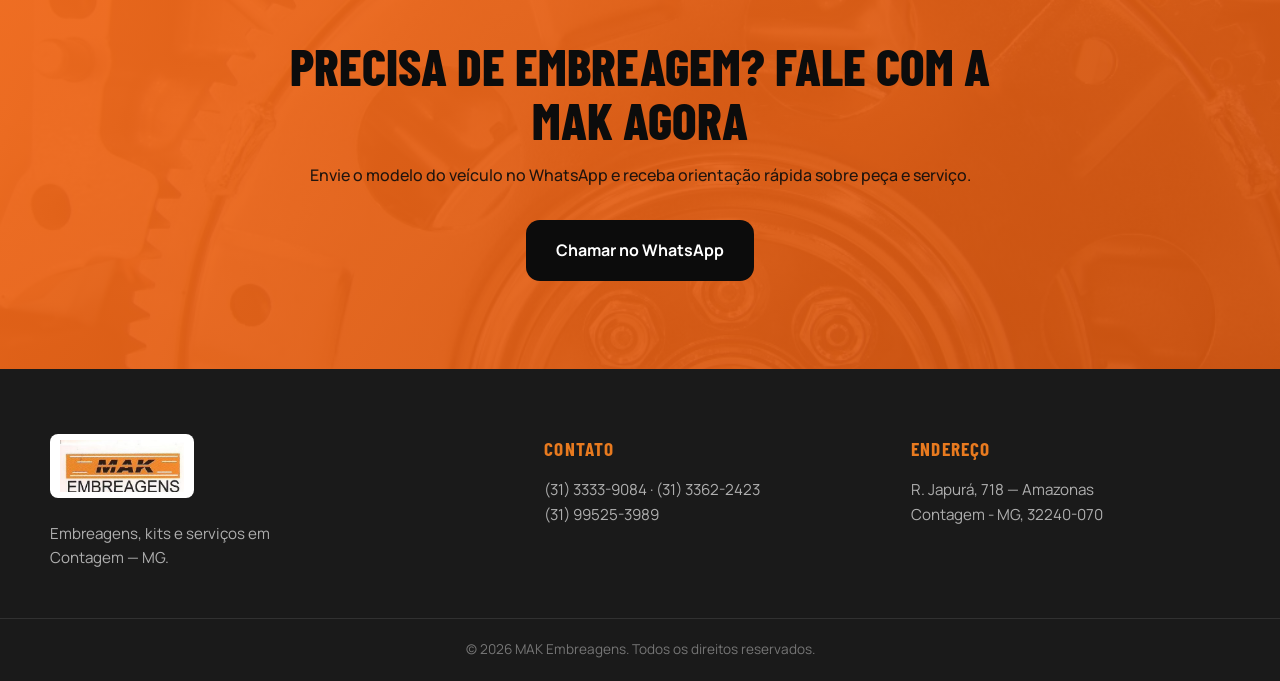
==== commit b7a4df8c: "Atualiza o hero com foto real da fachada da MAK. Substitui a imagem anterior pela fachada oficial e " ====
--- a/index.html
+++ b/index.html
@@ -42,7 +42,7 @@
     <!-- Hero -->
     <section class="hero" id="inicio">
       <div class="hero__bg" aria-hidden="true">
-        <img src="assets/img/fachada-mak.jpg" alt="" />
+        <img src="assets/img/hero-fachada.jpg" alt="Fachada da MAK Embreagens em Contagem" />
         <div class="hero__overlay"></div>
       </div>
 
@@ -259,14 +259,14 @@
               <span class="stat__label">Anos no mercado</span>
             </div>
             <div class="stat">
-              <span class="stat__number" data-count="1000">0</span><sup>+</sup>
+              <span class="stat__number" data-count="4987">0</span><sup>+</sup>
               <span class="stat__label">Atendimentos realizados</span>
             </div>
           </div>
         </div>
 
         <div class="about__media reveal">
-          <img class="about__img about__img--main" src="assets/img/fachada-mak.jpg" alt="Fachada da MAK Embreagens em Contagem" />
+          <img class="about__img about__img--main" src="assets/img/hero-fachada.jpg" alt="Fachada da MAK Embreagens em Contagem" />
           <img class="about__img about__img--float" src="assets/img/peca-destaque.jpg" alt="Kit de embreagem em destaque" loading="lazy" />
         </div>
       </div>
--- a/css/styles.css
+++ b/css/styles.css
@@ -285,7 +285,7 @@
   width: 100%;
   height: 100%;
   object-fit: cover;
-  object-position: center;
+  object-position: center 35%;
   transform: scale(1.05);
   animation: kenburns 18s ease-in-out infinite alternate;
 }
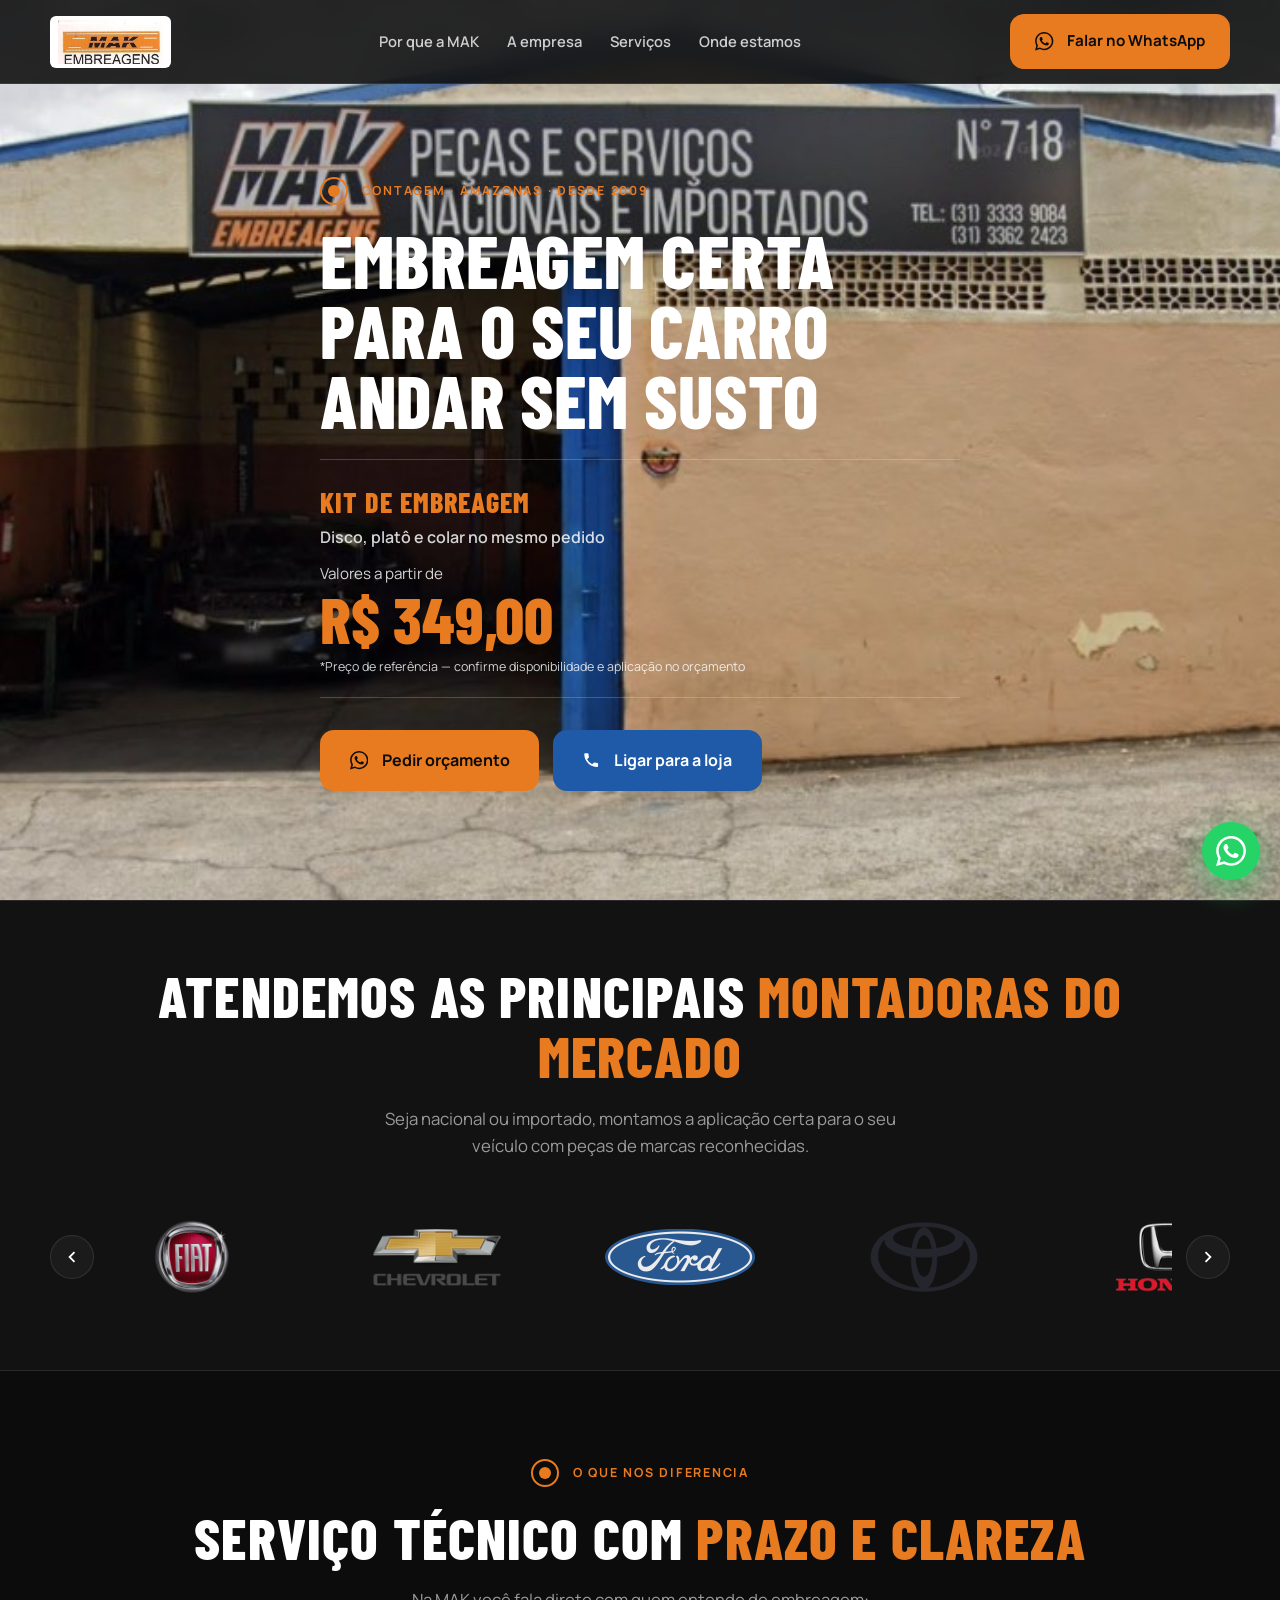
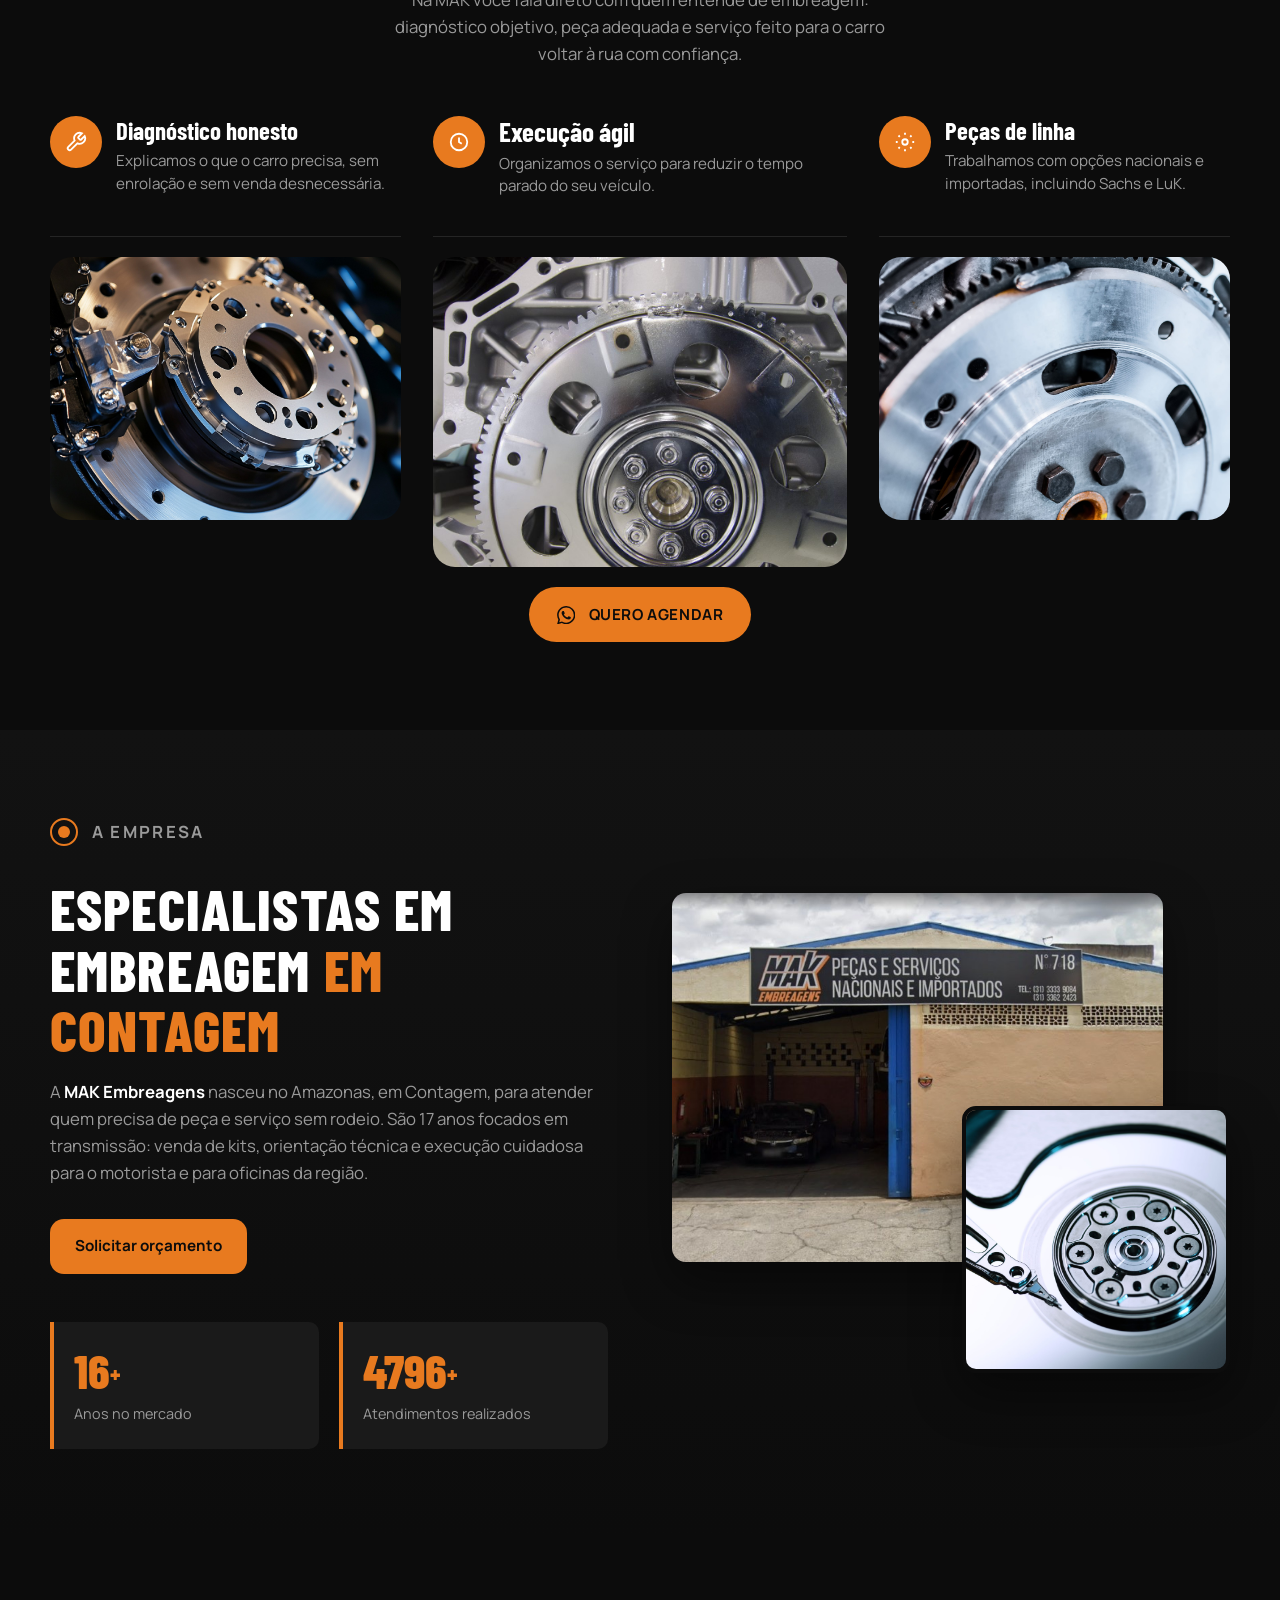
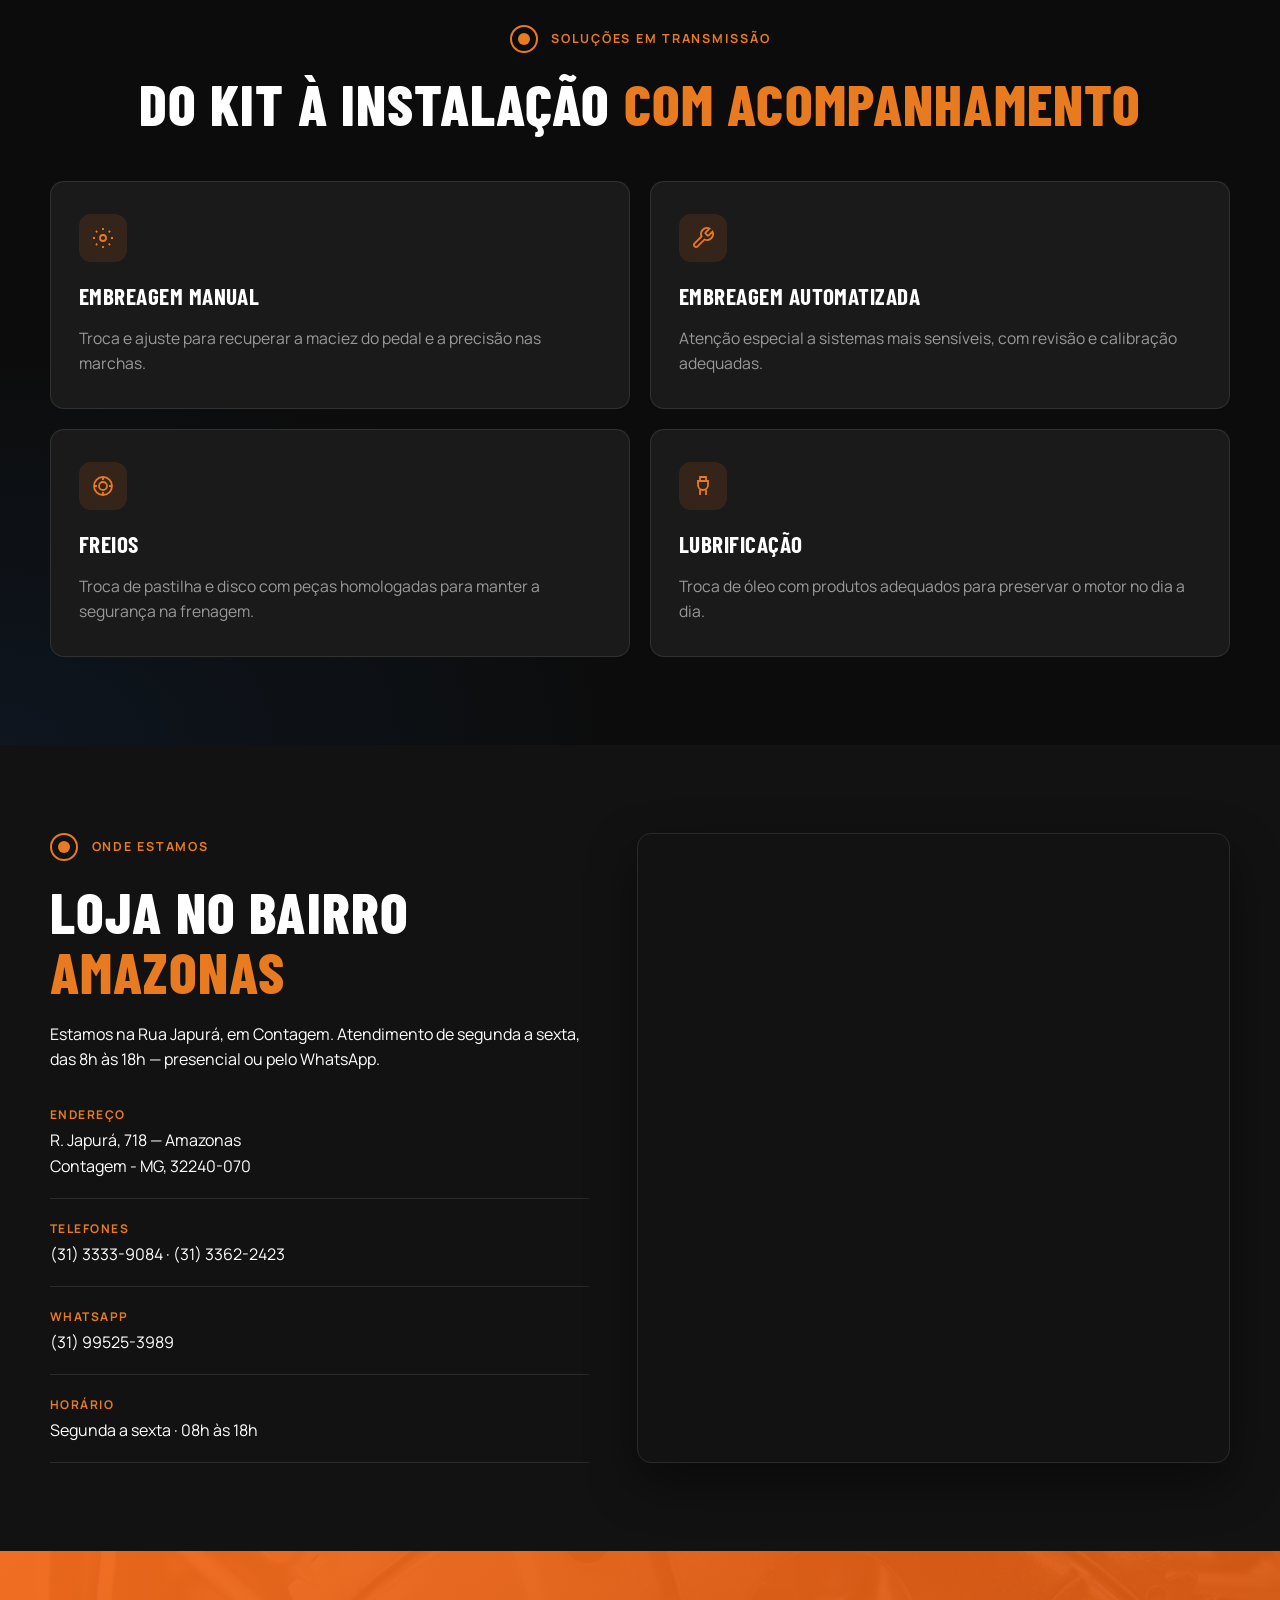
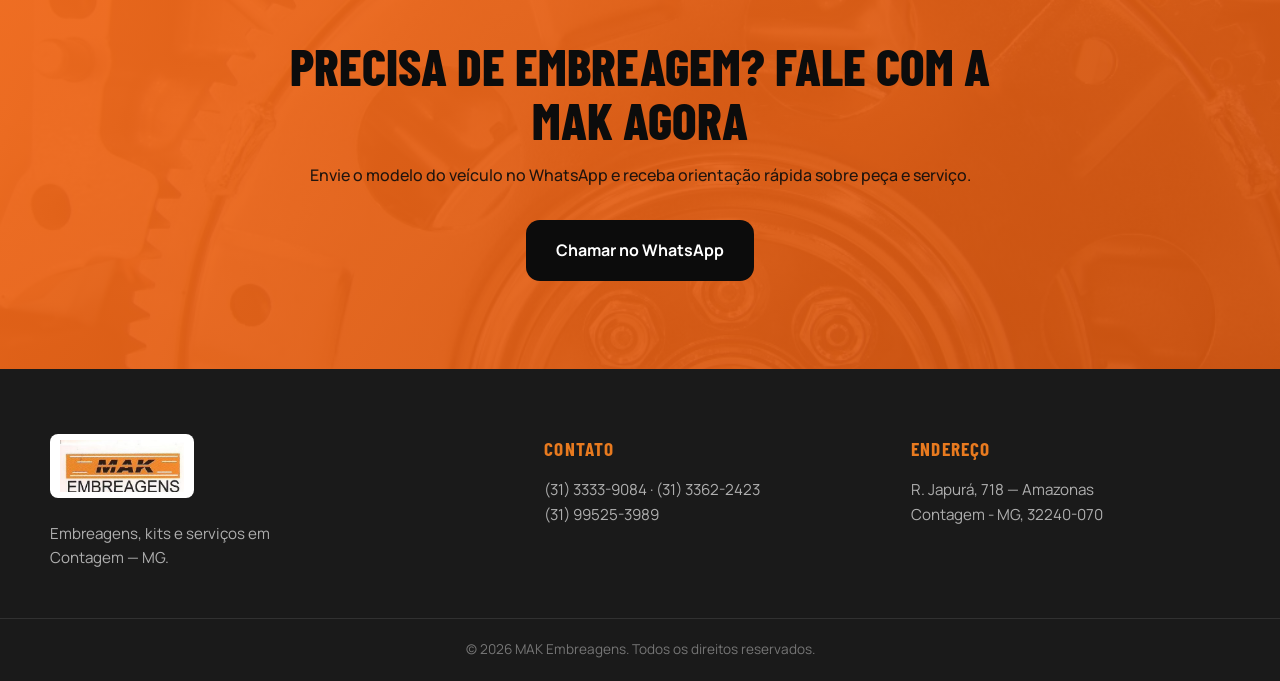
==== commit d7dfc8da: "Adiciona carrossel no hero com fade suave entre as fachadas. Inclui duas fotos novas da loja e trans" ====
--- a/index.html
+++ b/index.html
@@ -42,7 +42,11 @@
     <!-- Hero -->
     <section class="hero" id="inicio">
       <div class="hero__bg" aria-hidden="true">
-        <img src="assets/img/hero-fachada.jpg" alt="Fachada da MAK Embreagens em Contagem" />
+        <div class="hero__slides" id="heroSlides">
+          <img class="hero__slide is-active" src="assets/img/hero-fachada.jpg" alt="Fachada da MAK Embreagens em Contagem" />
+          <img class="hero__slide" src="assets/img/hero-fachada-2.jpg" alt="Fachada lateral da MAK Embreagens" />
+          <img class="hero__slide" src="assets/img/hero-fachada-3.jpg" alt="Vista da rua da MAK Embreagens" />
+        </div>
         <div class="hero__overlay"></div>
       </div>
 
--- a/css/styles.css
+++ b/css/styles.css
@@ -281,18 +281,28 @@
   z-index: 0;
 }
 
-.hero__bg img {
+.hero__slides {
+  position: absolute;
+  inset: 0;
+}
+
+.hero__slide {
+  position: absolute;
+  inset: 0;
   width: 100%;
   height: 100%;
   object-fit: cover;
-  object-position: center 35%;
-  transform: scale(1.05);
-  animation: kenburns 18s ease-in-out infinite alternate;
-}
-
-@keyframes kenburns {
-  from { transform: scale(1.05) translate(0, 0); }
-  to { transform: scale(1.12) translate(-1.5%, -1%); }
+  object-position: center 40%;
+  opacity: 0;
+  transform: scale(1.04);
+  transition: opacity 1.4s ease-in-out, transform 7s ease-out;
+  will-change: opacity, transform;
+}
+
+.hero__slide.is-active {
+  opacity: 1;
+  transform: scale(1.1);
+  z-index: 1;
 }
 
 .hero__overlay {
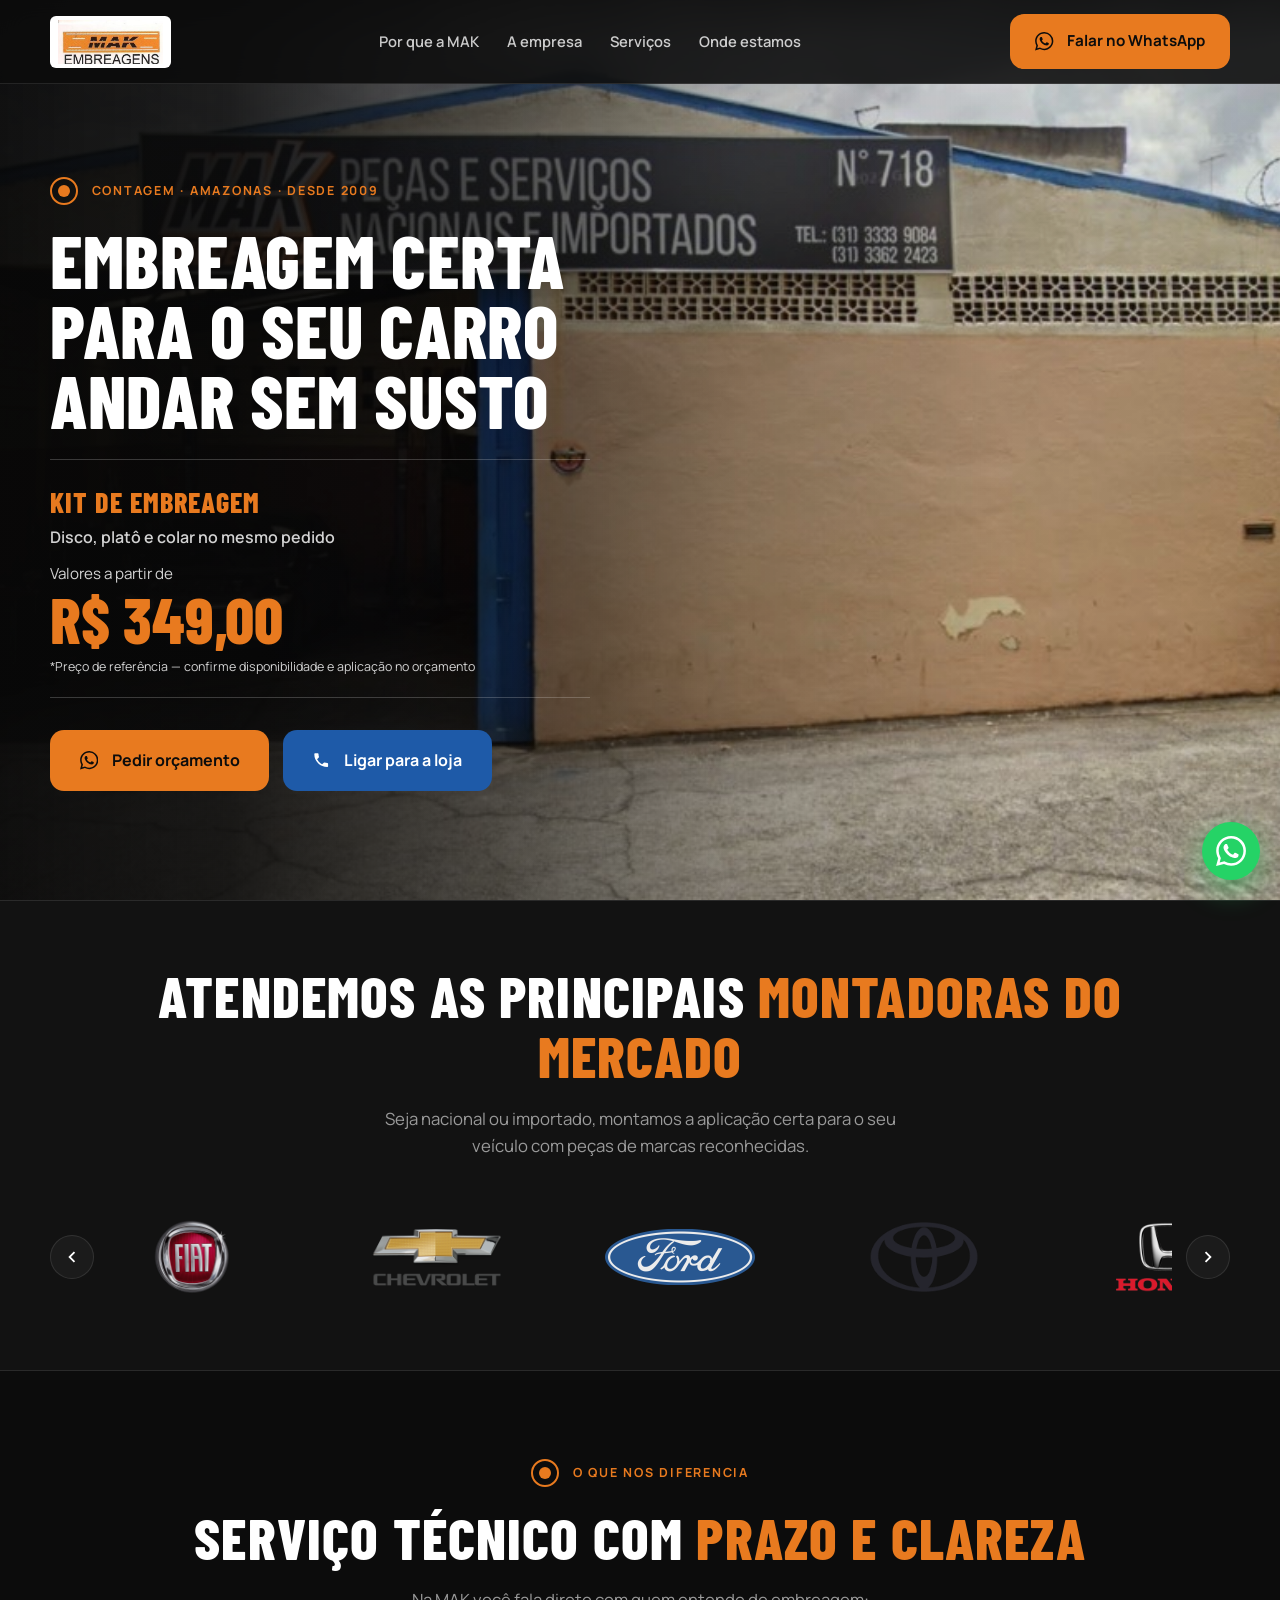
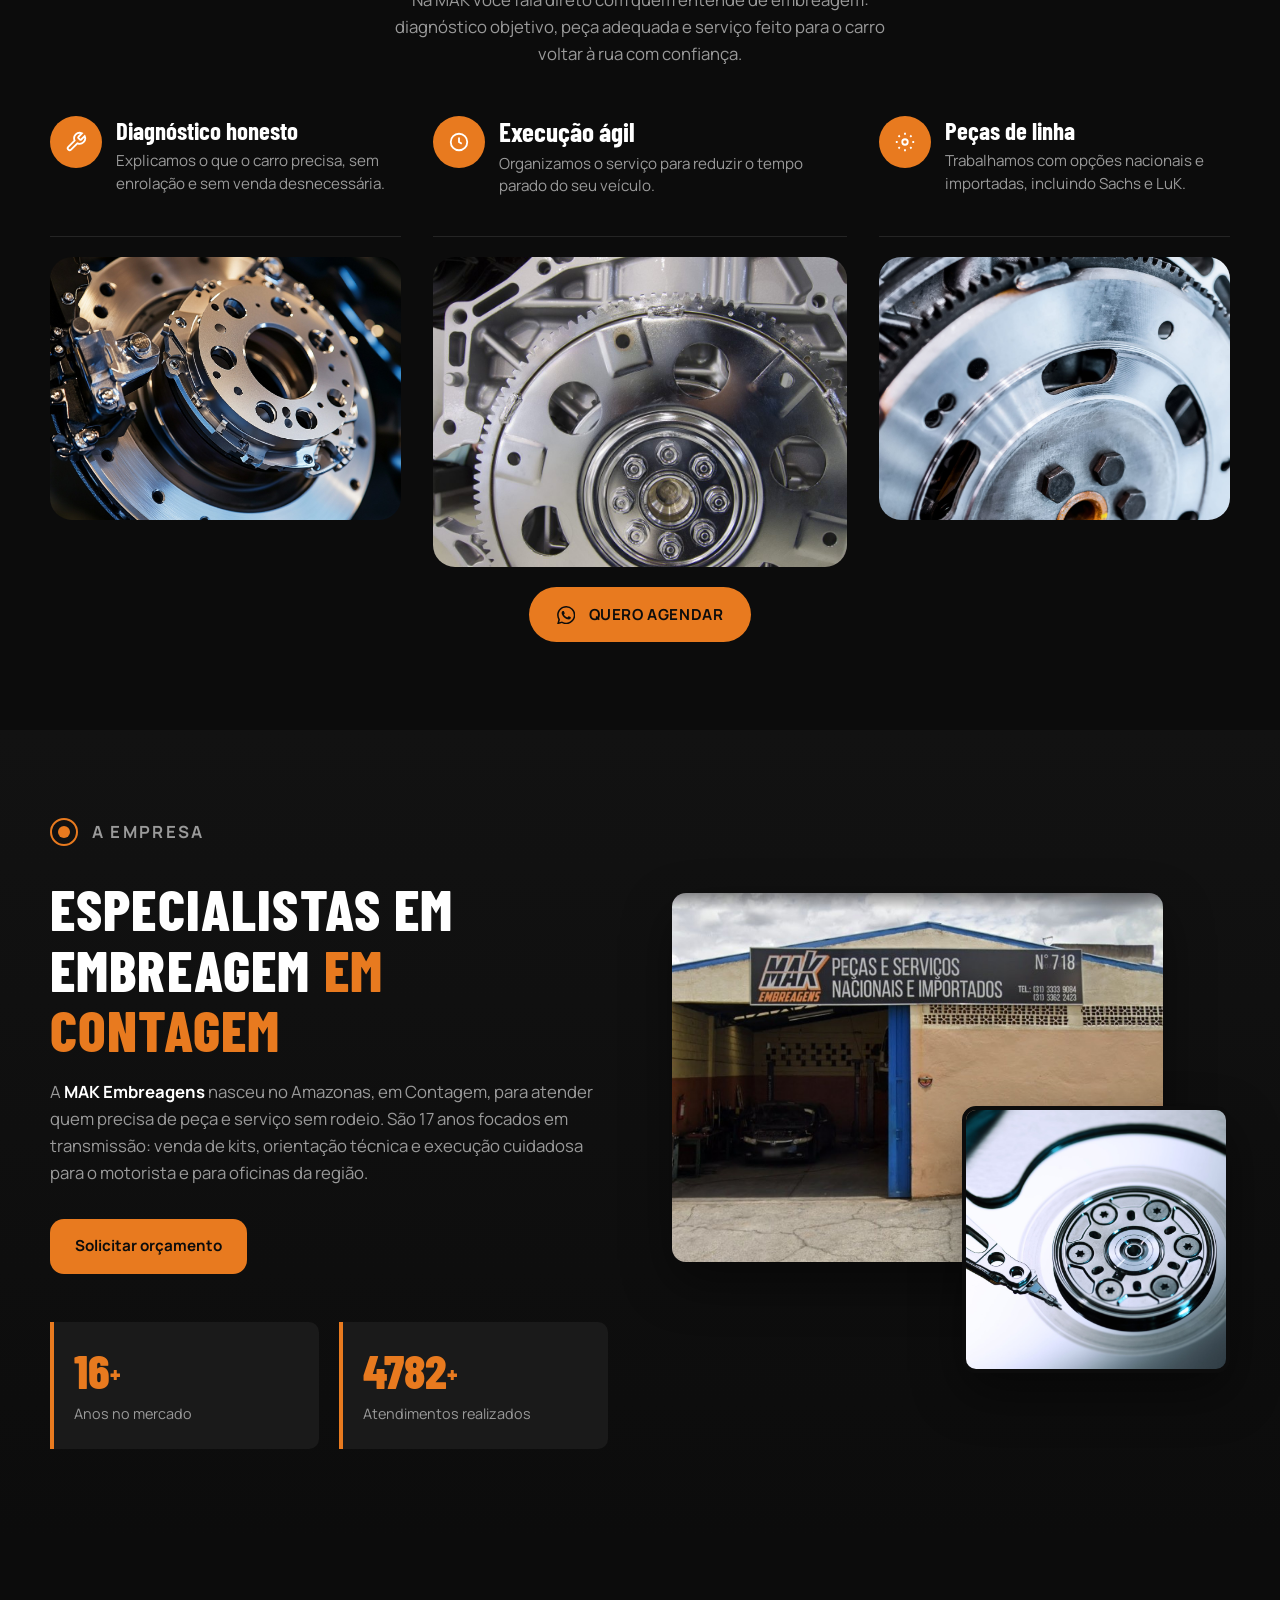
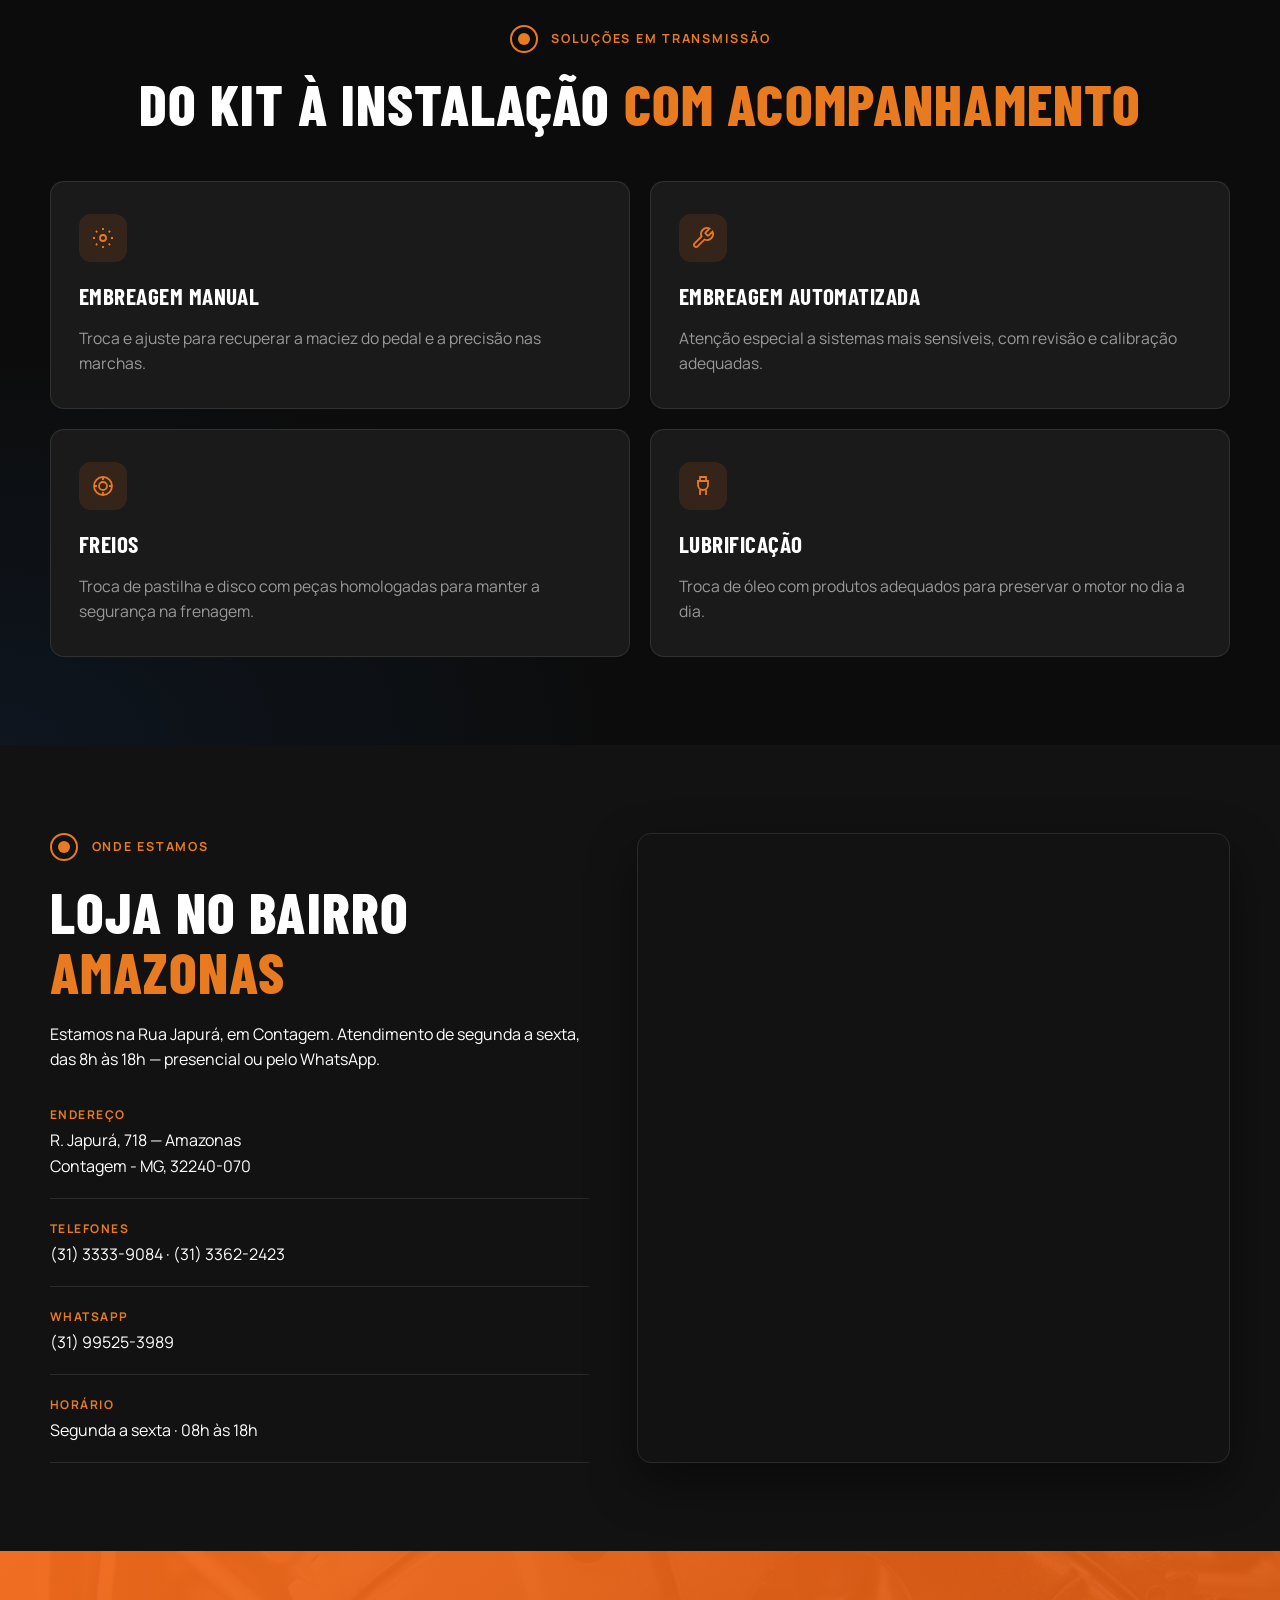
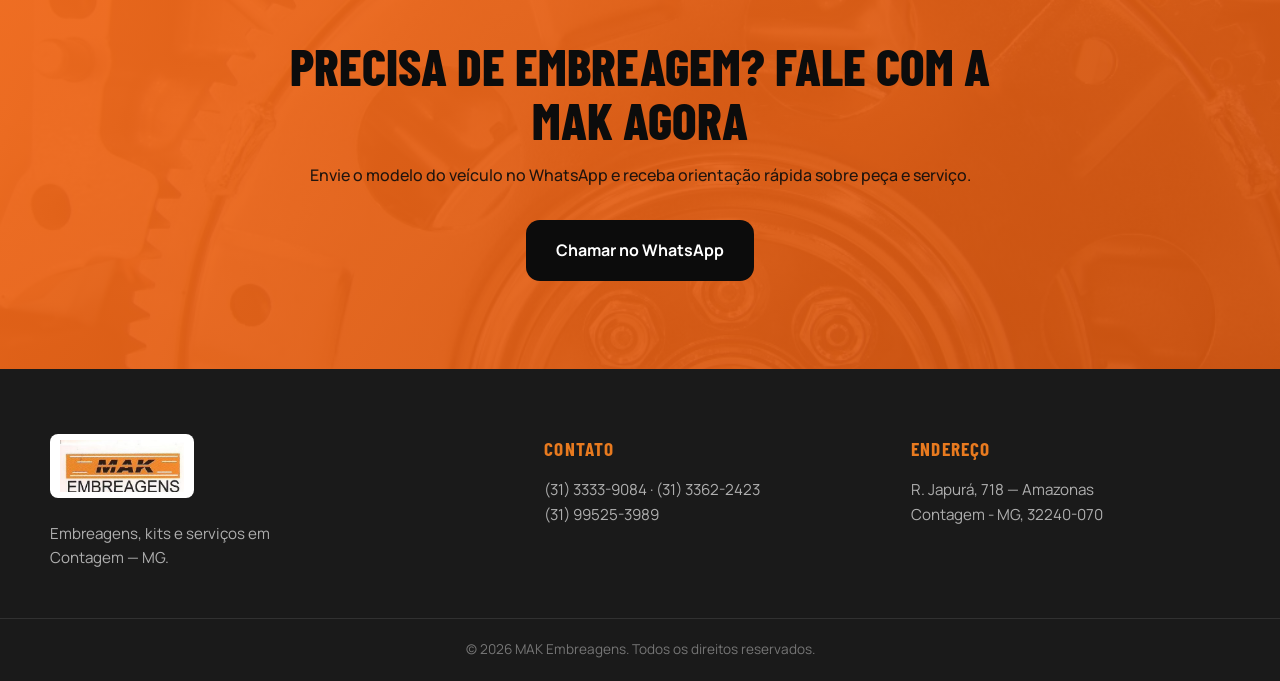
==== commit b4636921: "No mobile, troca o hero das fachadas por fotos de embreagem. Mantém as fotos da loja no desktop e pr" ====
--- a/index.html
+++ b/index.html
@@ -42,10 +42,15 @@
     <!-- Hero -->
     <section class="hero" id="inicio">
       <div class="hero__bg" aria-hidden="true">
-        <div class="hero__slides" id="heroSlides">
+        <div class="hero__slides hero__slides--desktop" data-hero-slides>
           <img class="hero__slide is-active" src="assets/img/hero-fachada.jpg" alt="Fachada da MAK Embreagens em Contagem" />
           <img class="hero__slide" src="assets/img/hero-fachada-2.jpg" alt="Fachada lateral da MAK Embreagens" />
           <img class="hero__slide" src="assets/img/hero-fachada-3.jpg" alt="Vista da rua da MAK Embreagens" />
+        </div>
+        <div class="hero__slides hero__slides--mobile" data-hero-slides>
+          <img class="hero__slide is-active" src="assets/img/embreagem-1.jpg" alt="Kit e peças de embreagem" />
+          <img class="hero__slide" src="assets/img/embreagem-2.jpg" alt="Componentes de embreagem" />
+          <img class="hero__slide" src="assets/img/peca-destaque.jpg" alt="Detalhe de embreagem" />
         </div>
         <div class="hero__overlay"></div>
       </div>
--- a/css/styles.css
+++ b/css/styles.css
@@ -271,8 +271,17 @@
   min-height: 100dvh;
   display: flex;
   align-items: center;
+  justify-content: flex-start;
   padding: calc(var(--header-h) + var(--space-xl)) 0 var(--space-2xl);
   overflow: hidden;
+}
+
+/* evita o container centralizar o texto no meio da tela */
+.hero > .container.hero__content {
+  margin-left: max(1.25rem, calc((100vw - var(--container)) / 2));
+  margin-right: auto;
+  width: min(540px, calc(100% - 2.5rem));
+  max-width: 540px;
 }
 
 .hero__bg {
@@ -284,6 +293,25 @@
 .hero__slides {
   position: absolute;
   inset: 0;
+  z-index: 0;
+}
+
+.hero__slides--mobile {
+  display: none;
+}
+
+@media (max-width: 767px) {
+  .hero__slides--desktop {
+    display: none;
+  }
+
+  .hero__slides--mobile {
+    display: block;
+  }
+
+  .hero__slides--mobile .hero__slide {
+    object-position: center center;
+  }
 }
 
 .hero__slide {
@@ -292,31 +320,38 @@
   width: 100%;
   height: 100%;
   object-fit: cover;
-  object-position: center 40%;
+  object-position: 72% 42%;
   opacity: 0;
-  transform: scale(1.04);
-  transition: opacity 1.4s ease-in-out, transform 7s ease-out;
-  will-change: opacity, transform;
+  transition: opacity 0.9s ease;
+  will-change: opacity;
 }
 
 .hero__slide.is-active {
   opacity: 1;
-  transform: scale(1.1);
   z-index: 1;
 }
 
+/* fade FIXO na esquerda — não anima com a troca de foto */
 .hero__overlay {
   position: absolute;
   inset: 0;
-  background:
-    linear-gradient(105deg, rgba(8, 8, 8, 0.92) 0%, rgba(8, 8, 8, 0.78) 42%, rgba(8, 8, 8, 0.35) 100%),
-    linear-gradient(to top, rgba(8, 8, 8, 0.75) 0%, transparent 45%);
+  z-index: 2;
+  pointer-events: none;
+  background: linear-gradient(
+    90deg,
+    rgba(8, 8, 8, 0.96) 0%,
+    rgba(8, 8, 8, 0.9) 18%,
+    rgba(8, 8, 8, 0.62) 38%,
+    rgba(8, 8, 8, 0.28) 58%,
+    rgba(8, 8, 8, 0.08) 78%,
+    rgba(8, 8, 8, 0.04) 100%
+  );
 }
 
 .hero__content {
   position: relative;
-  z-index: 1;
-  max-width: 640px;
+  z-index: 3;
+  text-align: left;
   color: #fff;
 }
 
@@ -1013,6 +1048,12 @@
     padding-top: calc(var(--header-h) + 2rem);
   }
 
+  .hero > .container.hero__content {
+    margin-left: 1.25rem;
+    width: calc(100% - 2.5rem);
+    max-width: none;
+  }
+
   .hero__actions {
     flex-direction: column;
   }
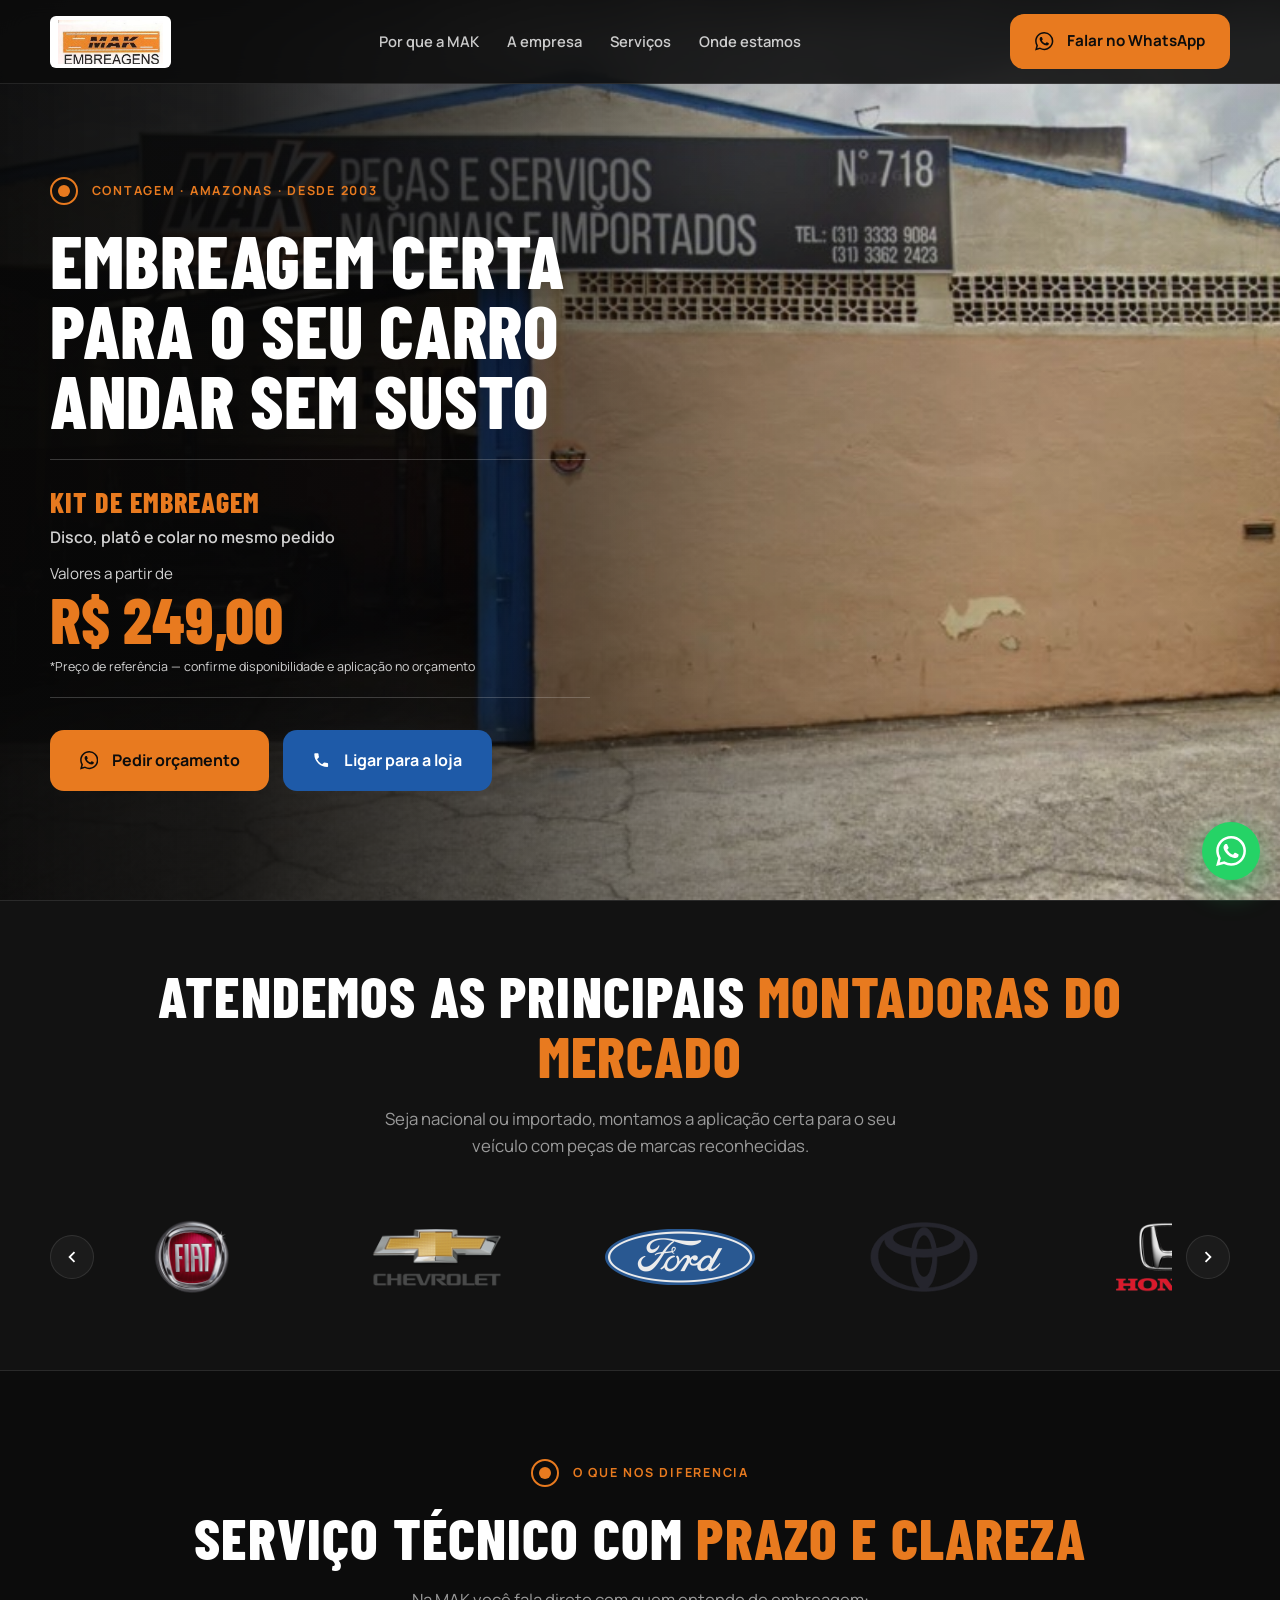
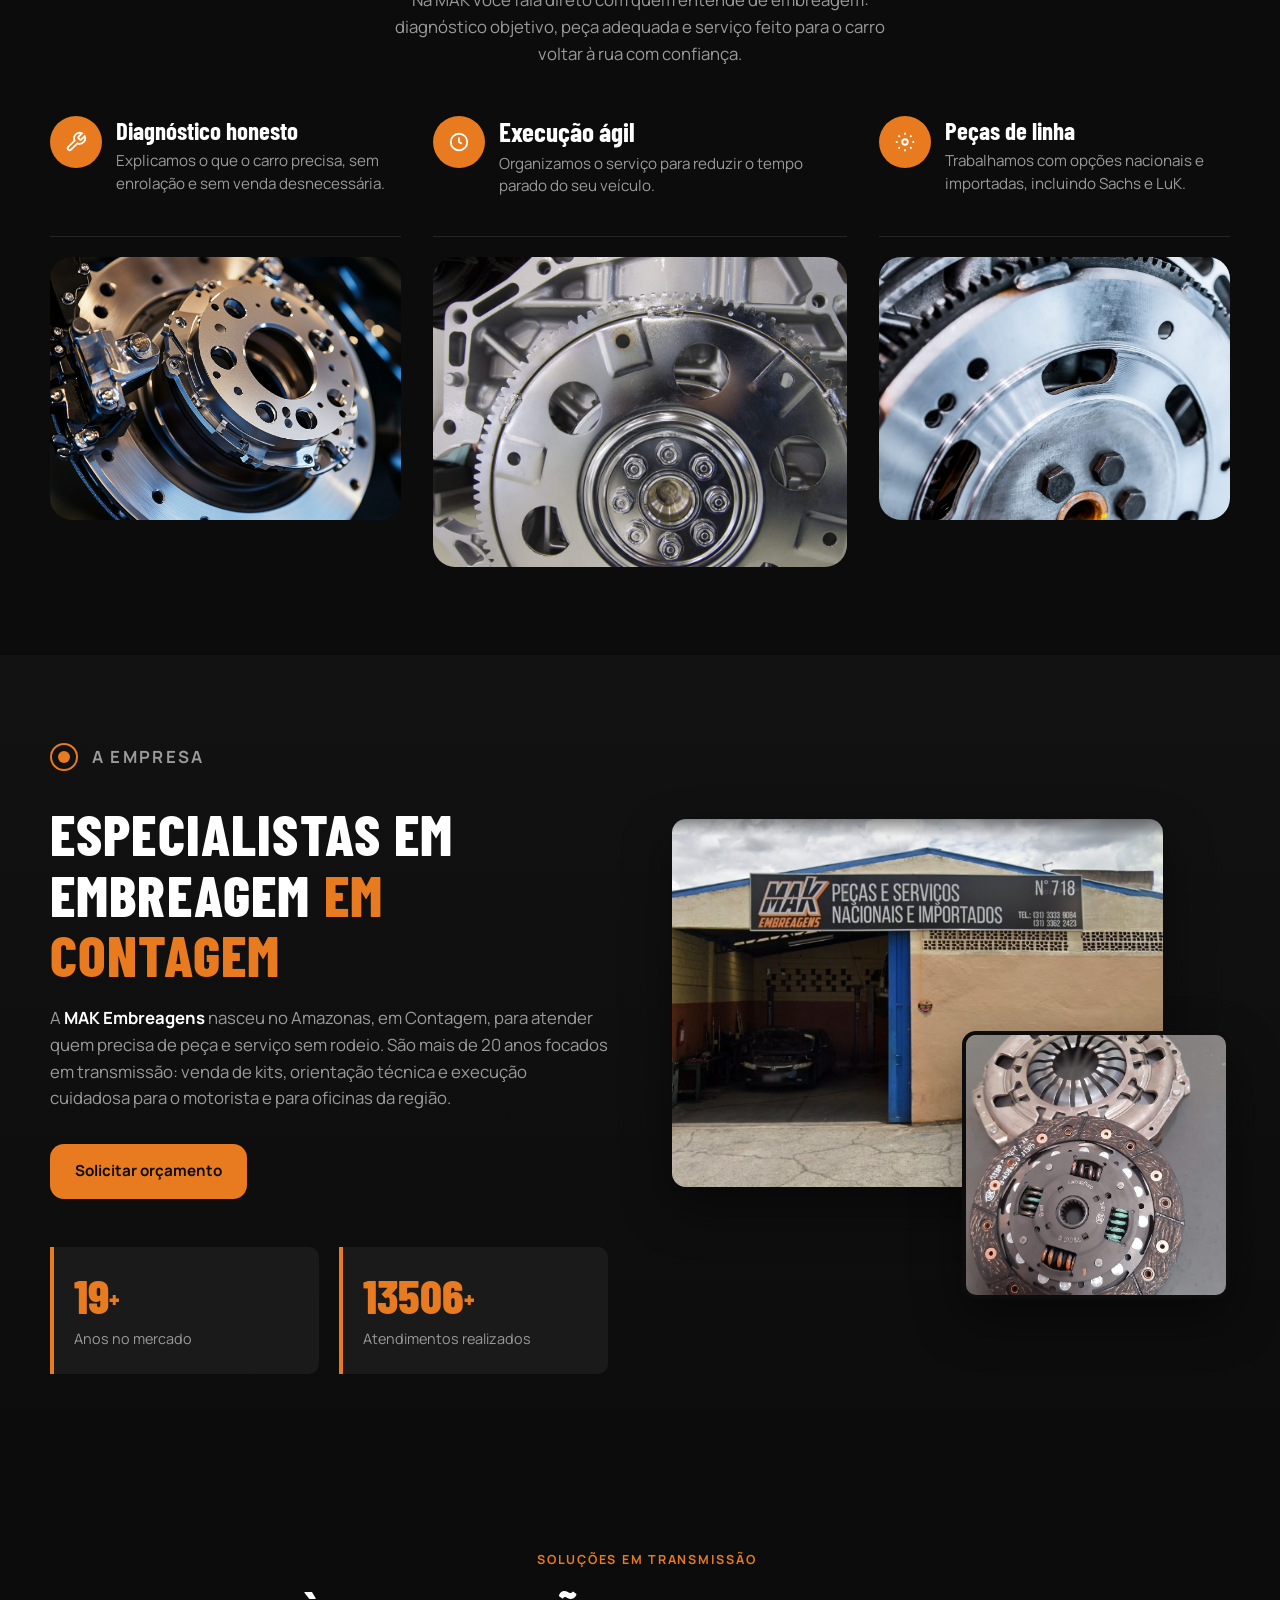
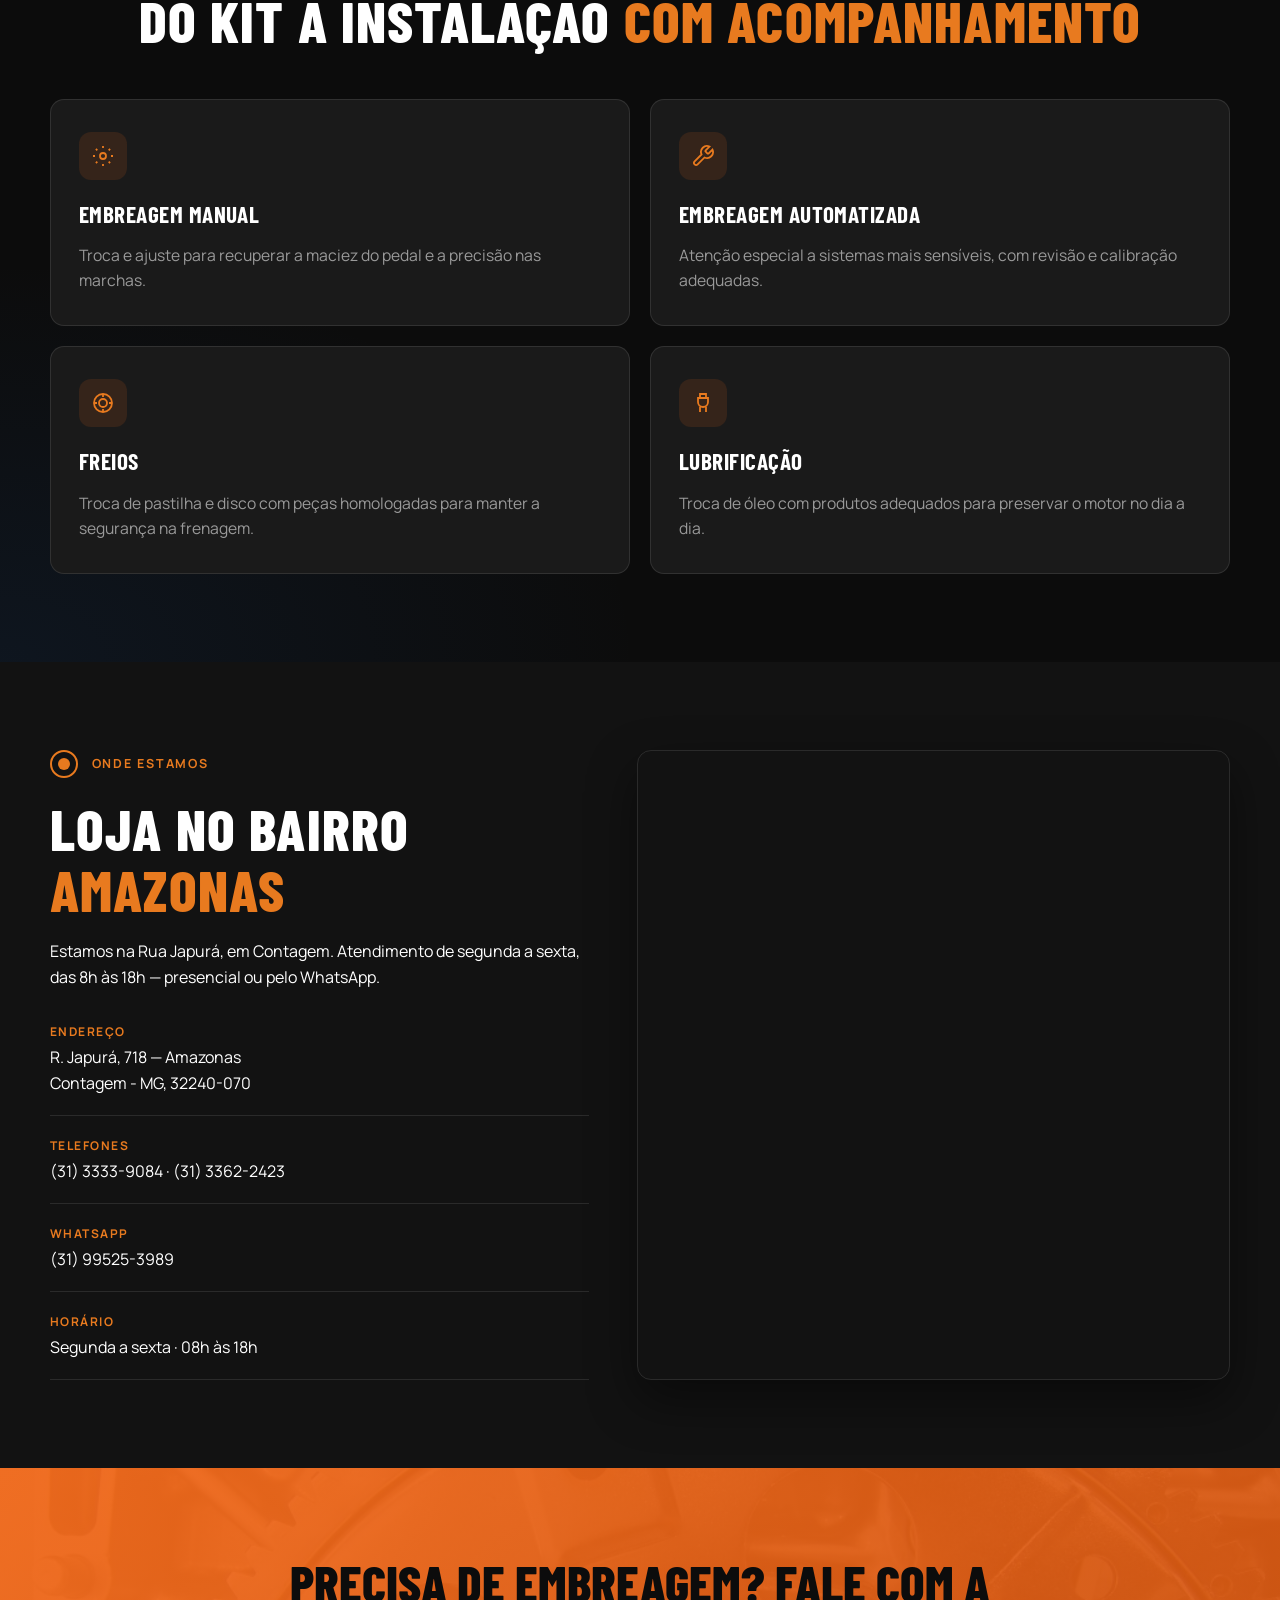
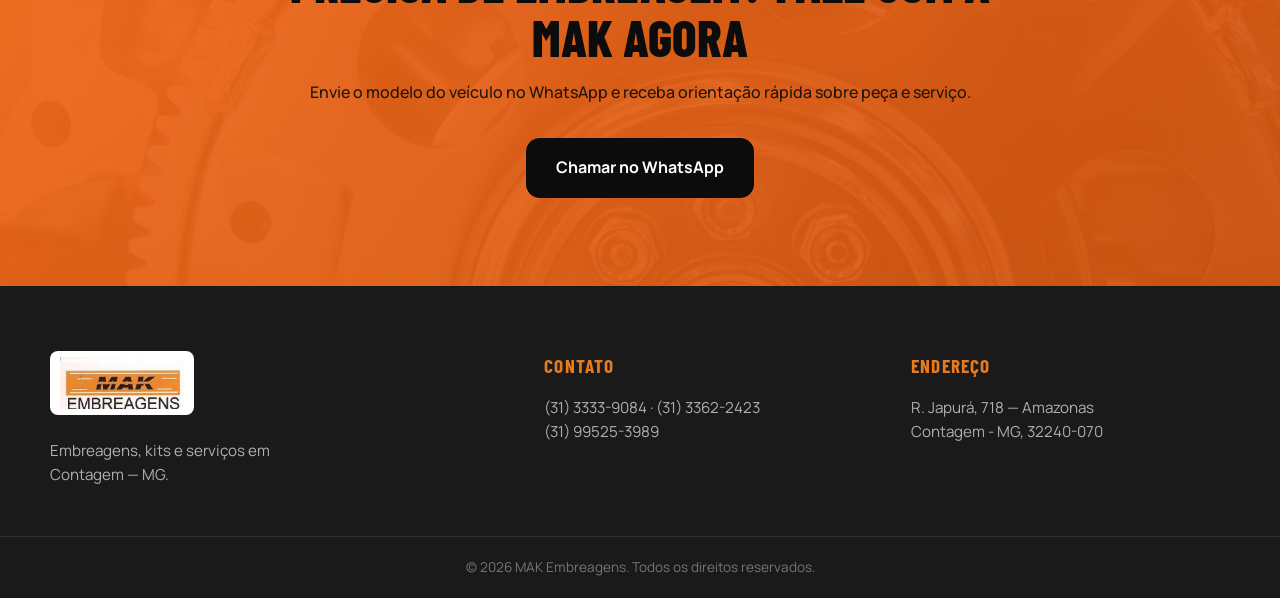
==== commit 61feeeef: "Correção idade da empresa" ====
--- a/index.html
+++ b/index.html
@@ -58,14 +58,14 @@
       <div class="container hero__content">
         <p class="eyebrow reveal">
           <span class="eyebrow__icon" aria-hidden="true"></span>
-          Contagem · Amazonas · Desde 2009
+          Contagem · Amazonas · Desde 2003
         </p>
         <h1 class="hero__title reveal">Embreagem certa para o seu carro andar sem susto</h1>
         <div class="hero__offer reveal">
           <p class="hero__kit">Kit de embreagem</p>
           <p class="hero__kit-desc">Disco, platô e colar no mesmo pedido</p>
           <p class="hero__from">Valores a partir de</p>
-          <p class="hero__price">R$ 349,00</p>
+          <p class="hero__price">R$ 249,00</p>
           <p class="hero__price-note">*Preço de referência — confirme disponibilidade e aplicação no orçamento</p>
         </div>
         <div class="hero__actions reveal">
@@ -216,10 +216,6 @@
             <div class="diff-card__media">
               <img src="assets/img/embreagem-1.jpg" alt="Peça de embreagem em detalhe" loading="lazy" />
             </div>
-            <a class="btn btn--primary diff-card__cta" href="https://wa.me/5531995253989?text=Ol%C3%A1!%20Quero%20agendar%20um%20servi%C3%A7o%20na%20MAK%20Embreagens." target="_blank" rel="noopener noreferrer">
-              <svg class="icon" viewBox="0 0 24 24" aria-hidden="true"><path fill="currentColor" d="M17.472 14.382c-.297-.149-1.758-.867-2.03-.967-.273-.099-.471-.148-.67.15-.197.297-.767.966-.94 1.164-.173.199-.347.223-.644.075-.297-.15-1.255-.463-2.39-1.475-.883-.788-1.48-1.761-1.653-2.059-.173-.297-.018-.458.13-.606.134-.133.298-.347.446-.52.149-.174.198-.298.298-.497.099-.198.05-.371-.025-.52-.075-.149-.669-1.612-.916-2.207-.242-.579-.487-.5-.669-.51-.173-.008-.371-.01-.57-.01-.198 0-.52.074-.792.372-.272.297-1.04 1.016-1.04 2.479 0 1.462 1.065 2.875 1.213 3.074.149.198 2.096 3.2 5.077 4.487.709.306 1.262.489 1.694.625.712.227 1.36.195 1.871.118.571-.085 1.758-.719 2.006-1.413.248-.694.248-1.289.173-1.413-.074-.124-.272-.198-.57-.347m-5.421 7.403h-.004a9.87 9.87 0 01-5.031-1.378l-.361-.214-3.741.982.998-3.648-.235-.374a9.86 9.86 0 01-1.51-5.26c.001-5.45 4.436-9.884 9.888-9.884 2.64 0 5.122 1.03 6.988 2.898a9.825 9.825 0 012.893 6.994c-.003 5.45-4.435 9.884-9.885 9.884m8.413-18.297A11.815 11.815 0 0012.05 0C5.495 0 .16 5.335.157 11.892c0 2.096.547 4.142 1.588 5.945L.057 24l6.305-1.654a11.882 11.882 0 005.683 1.448h.005c6.554 0 11.89-5.335 11.893-11.893a11.821 11.821 0 00-3.48-8.413z"/></svg>
-              Quero agendar
-            </a>
           </article>
 
           <article class="diff-card reveal">
@@ -255,7 +251,7 @@
           </h2>
           <p class="reveal">
             A <strong>MAK Embreagens</strong> nasceu no Amazonas, em Contagem, para atender quem precisa
-            de peça e serviço sem rodeio. São 17 anos focados em transmissão: venda de kits,
+            de peça e serviço sem rodeio. São mais de 20 anos focados em transmissão: venda de kits,
             orientação técnica e execução cuidadosa para o motorista e para oficinas da região.
           </p>
           <a class="btn btn--primary reveal" href="https://wa.me/5531995253989?text=Ol%C3%A1!%20Quero%20um%20or%C3%A7amento%20agora%20da%20MAK%20Embreagens." target="_blank" rel="noopener noreferrer">
@@ -264,11 +260,11 @@
 
           <div class="stats reveal">
             <div class="stat">
-              <span class="stat__number" data-count="17">0</span><sup>+</sup>
+              <span class="stat__number" data-count="23">0</span><sup>+</sup>
               <span class="stat__label">Anos no mercado</span>
             </div>
             <div class="stat">
-              <span class="stat__number" data-count="4987">0</span><sup>+</sup>
+              <span class="stat__number" data-count="15986">0</span><sup>+</sup>
               <span class="stat__label">Atendimentos realizados</span>
             </div>
           </div>
@@ -285,7 +281,7 @@
     <section class="services" id="servicos">
       <div class="container">
         <p class="eyebrow eyebrow--center reveal">
-          <span class="eyebrow__icon" aria-hidden="true"></span>
+          <span c lass="eyebrow__icon" aria-hidden="true"></span>
           Soluções em transmissão
         </p>
         <h2 class="section-title section-title--center reveal">
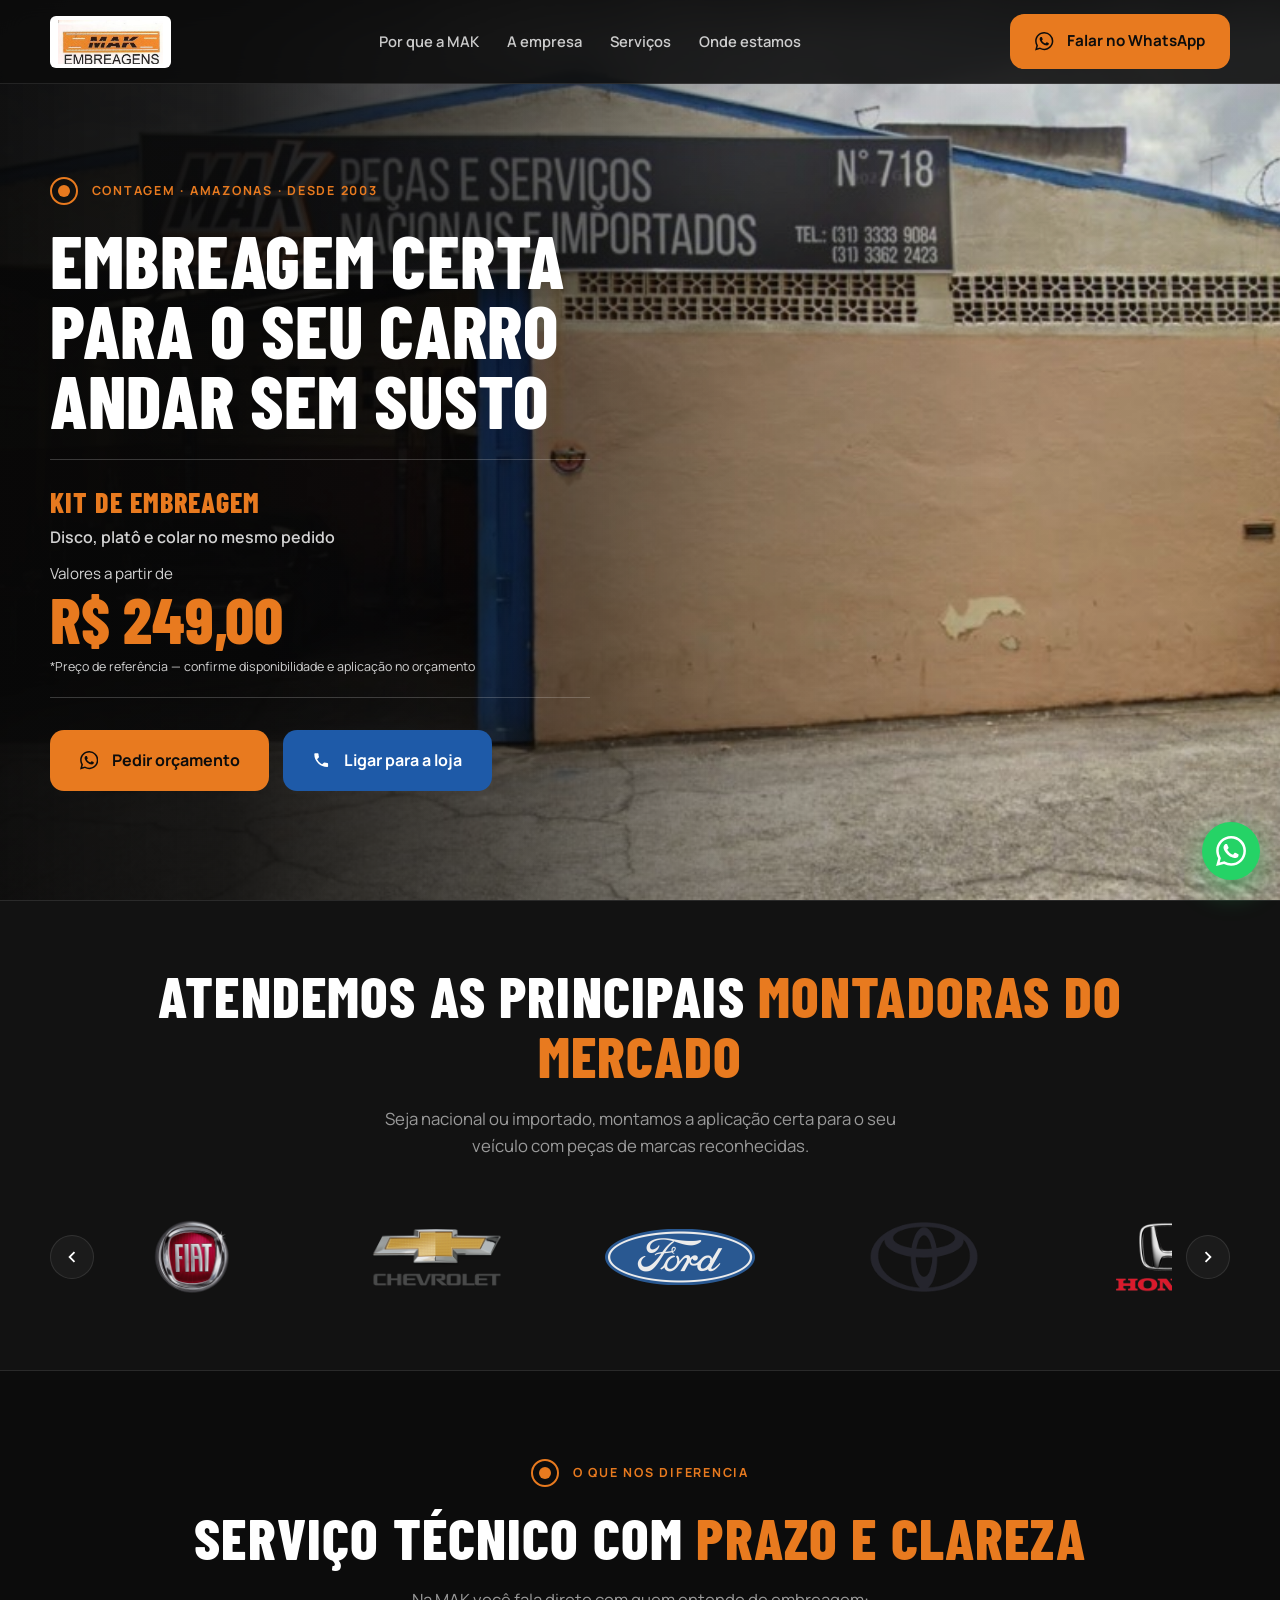
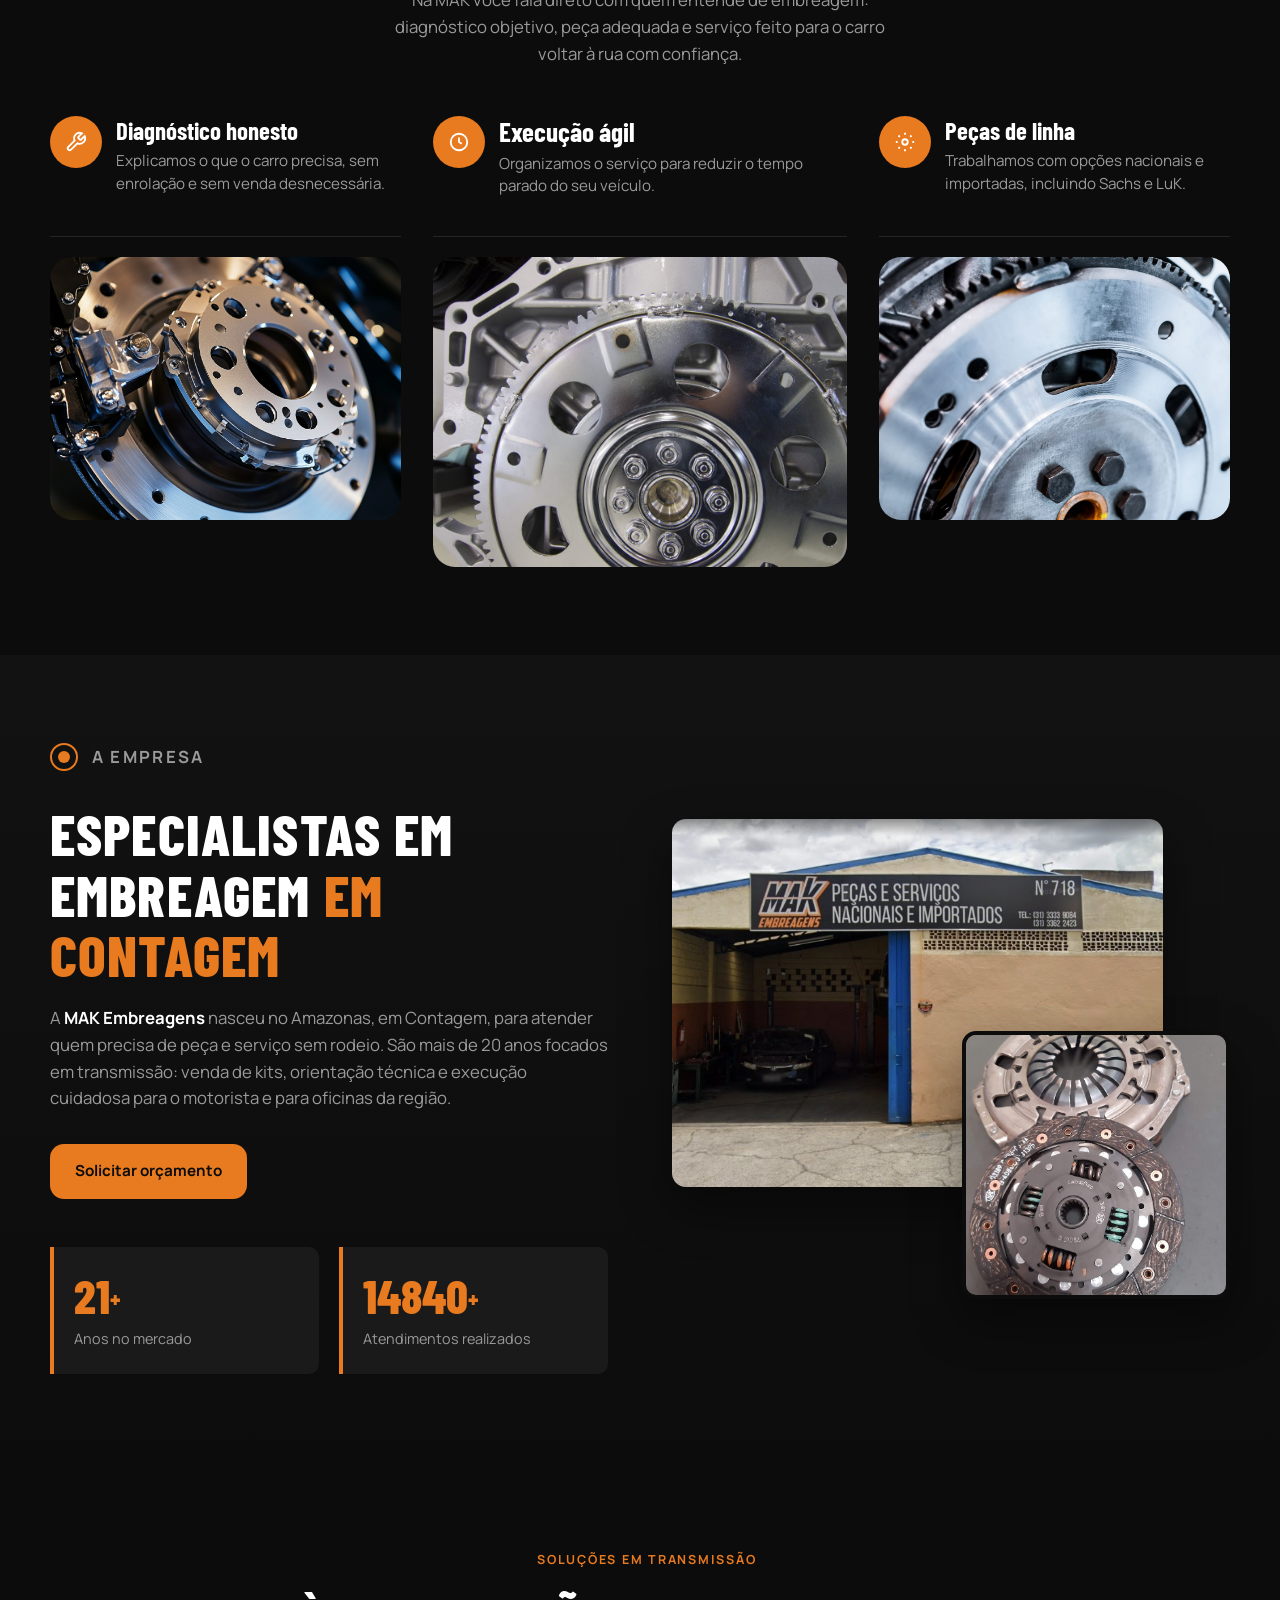
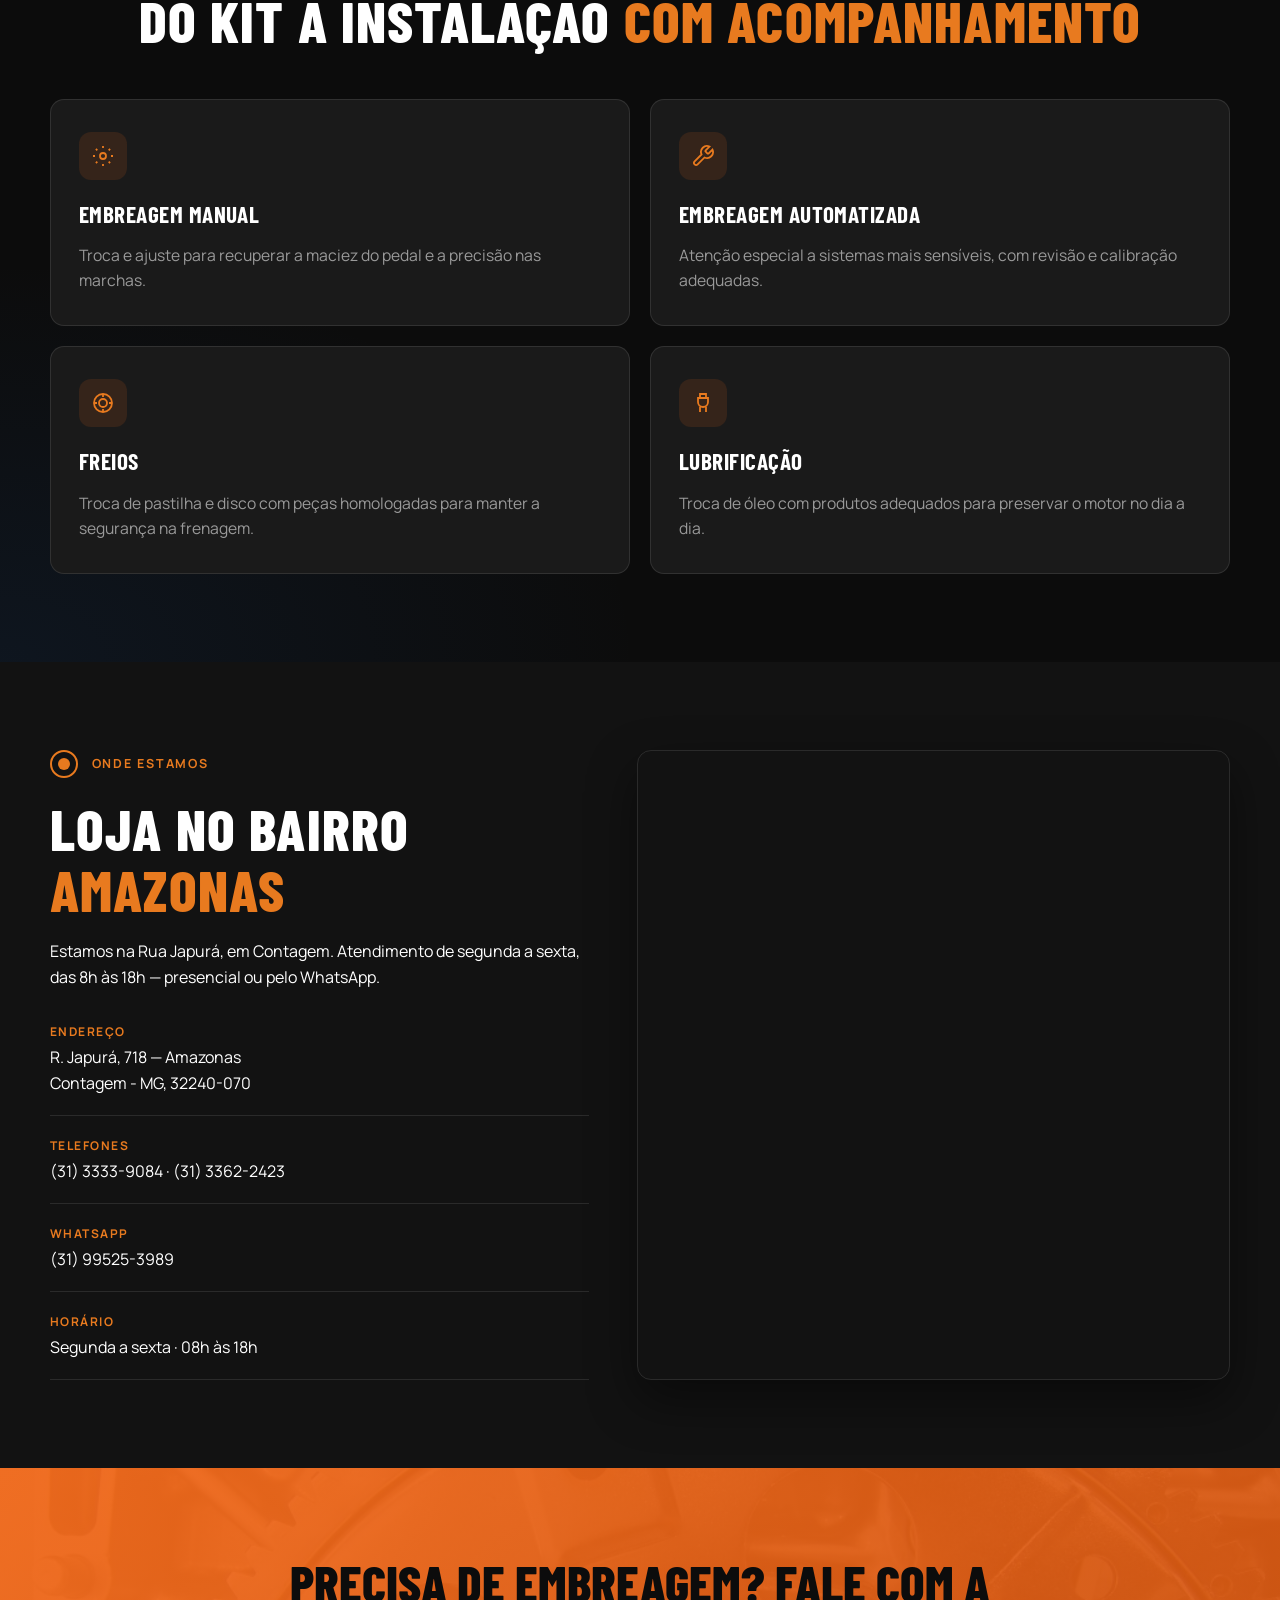
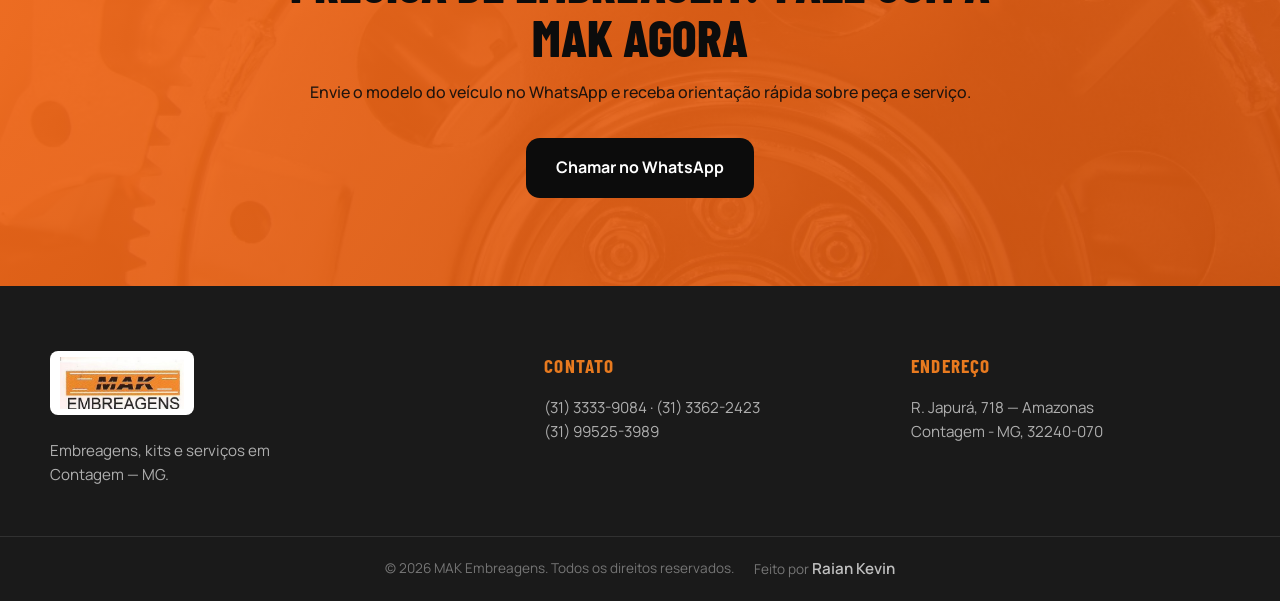
==== commit b6242e60: "Adiciona crédito “Feito por Raian Kevin” no rodapé do site. Co-authored-by: Cursor <cursoragent@curs" ====
--- a/index.html
+++ b/index.html
@@ -407,8 +407,12 @@
       </div>
     </div>
     <div class="footer__bottom">
-      <div class="container">
+      <div class="container footer__bottom-inner">
         <p>© <span id="year"></span> MAK Embreagens. Todos os direitos reservados.</p>
+        <p class="footer__credito">
+          Feito por
+          <a href="https://raiankevin.com.br/" target="_blank" rel="noopener noreferrer">Raian Kevin</a>
+        </p>
       </div>
     </div>
   </footer>
--- a/css/styles.css
+++ b/css/styles.css
@@ -917,10 +917,29 @@
   padding: 1.25rem 0;
 }
 
+.footer__bottom-inner {
+  display: flex;
+  flex-wrap: wrap;
+  align-items: center;
+  justify-content: center;
+  gap: 0.35rem 1.25rem;
+  text-align: center;
+}
+
 .footer__bottom p {
   font-size: 0.85rem;
   color: rgba(255, 255, 255, 0.4);
-  text-align: center;
+  margin: 0;
+}
+
+.footer__credito a {
+  color: rgba(255, 255, 255, 0.72);
+  font-weight: 600;
+  text-decoration: none;
+}
+
+.footer__credito a:hover {
+  color: var(--accent);
 }
 
 /* WhatsApp float */
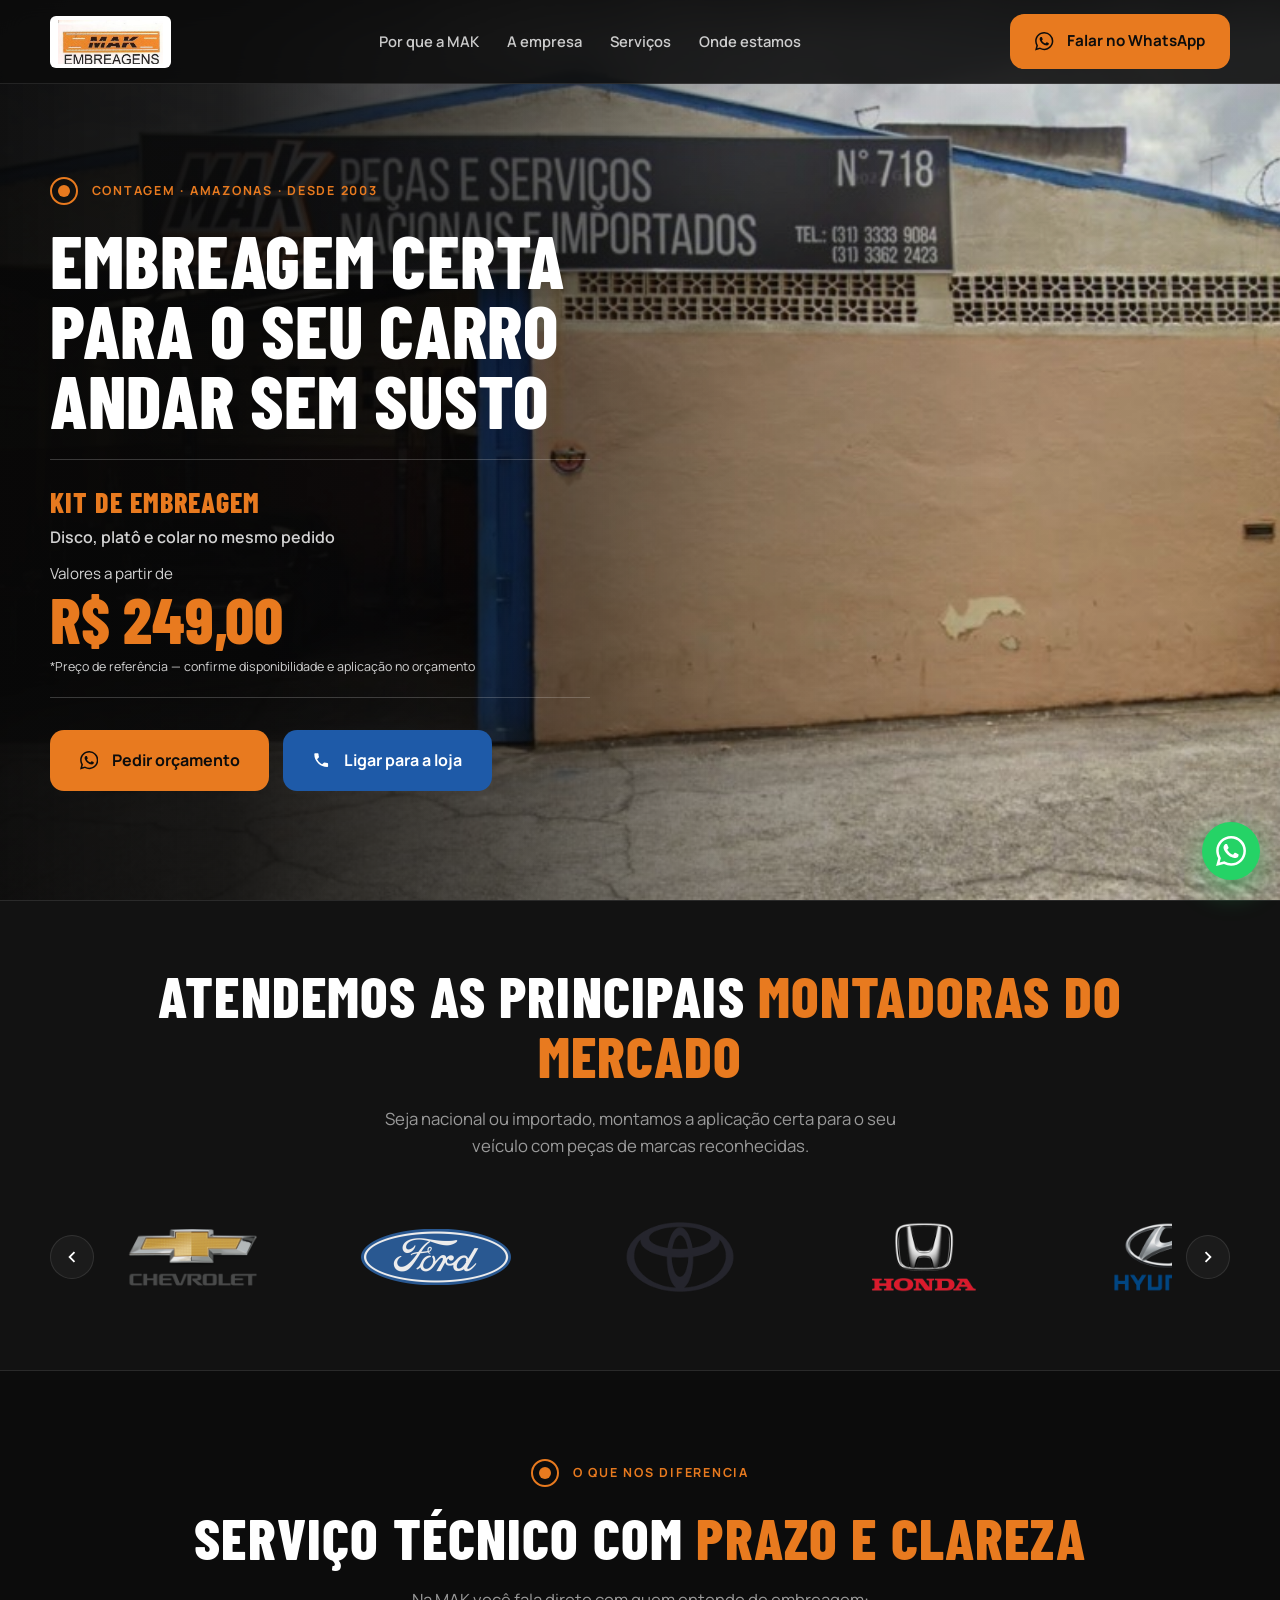
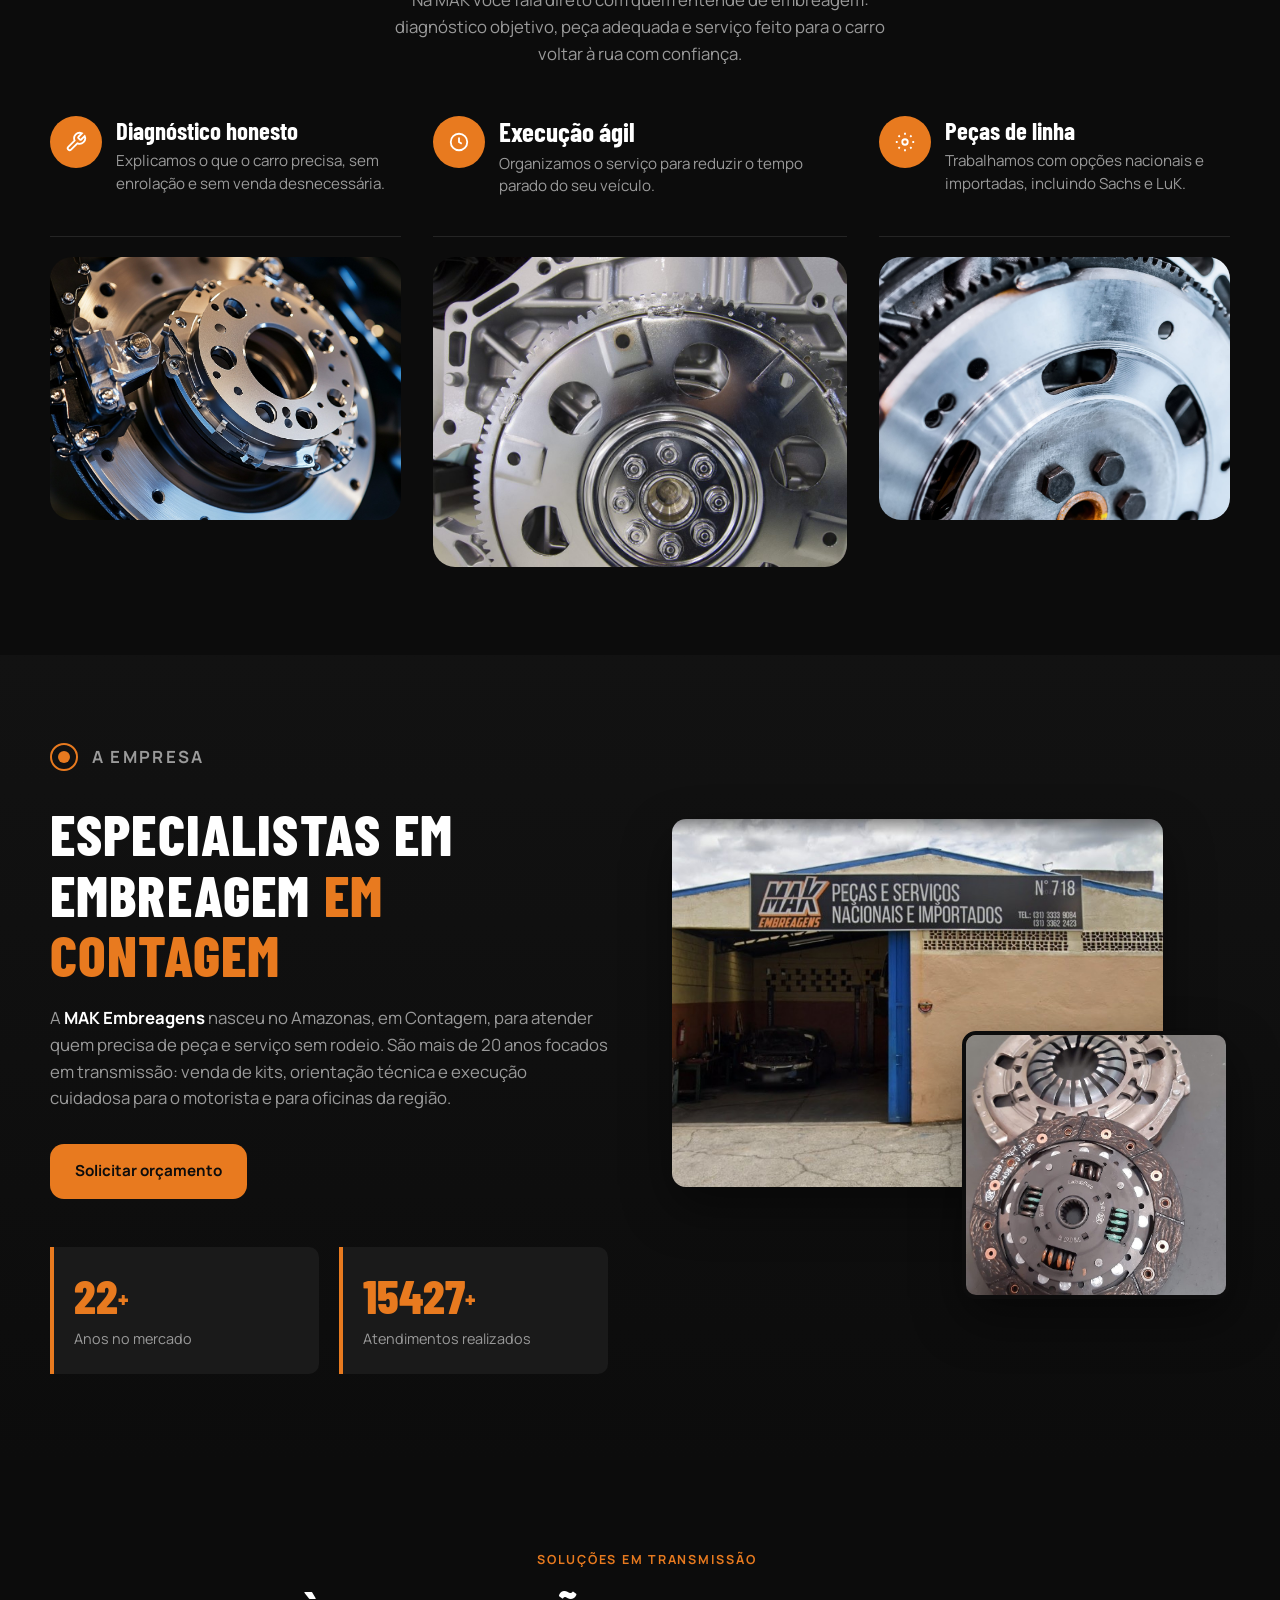
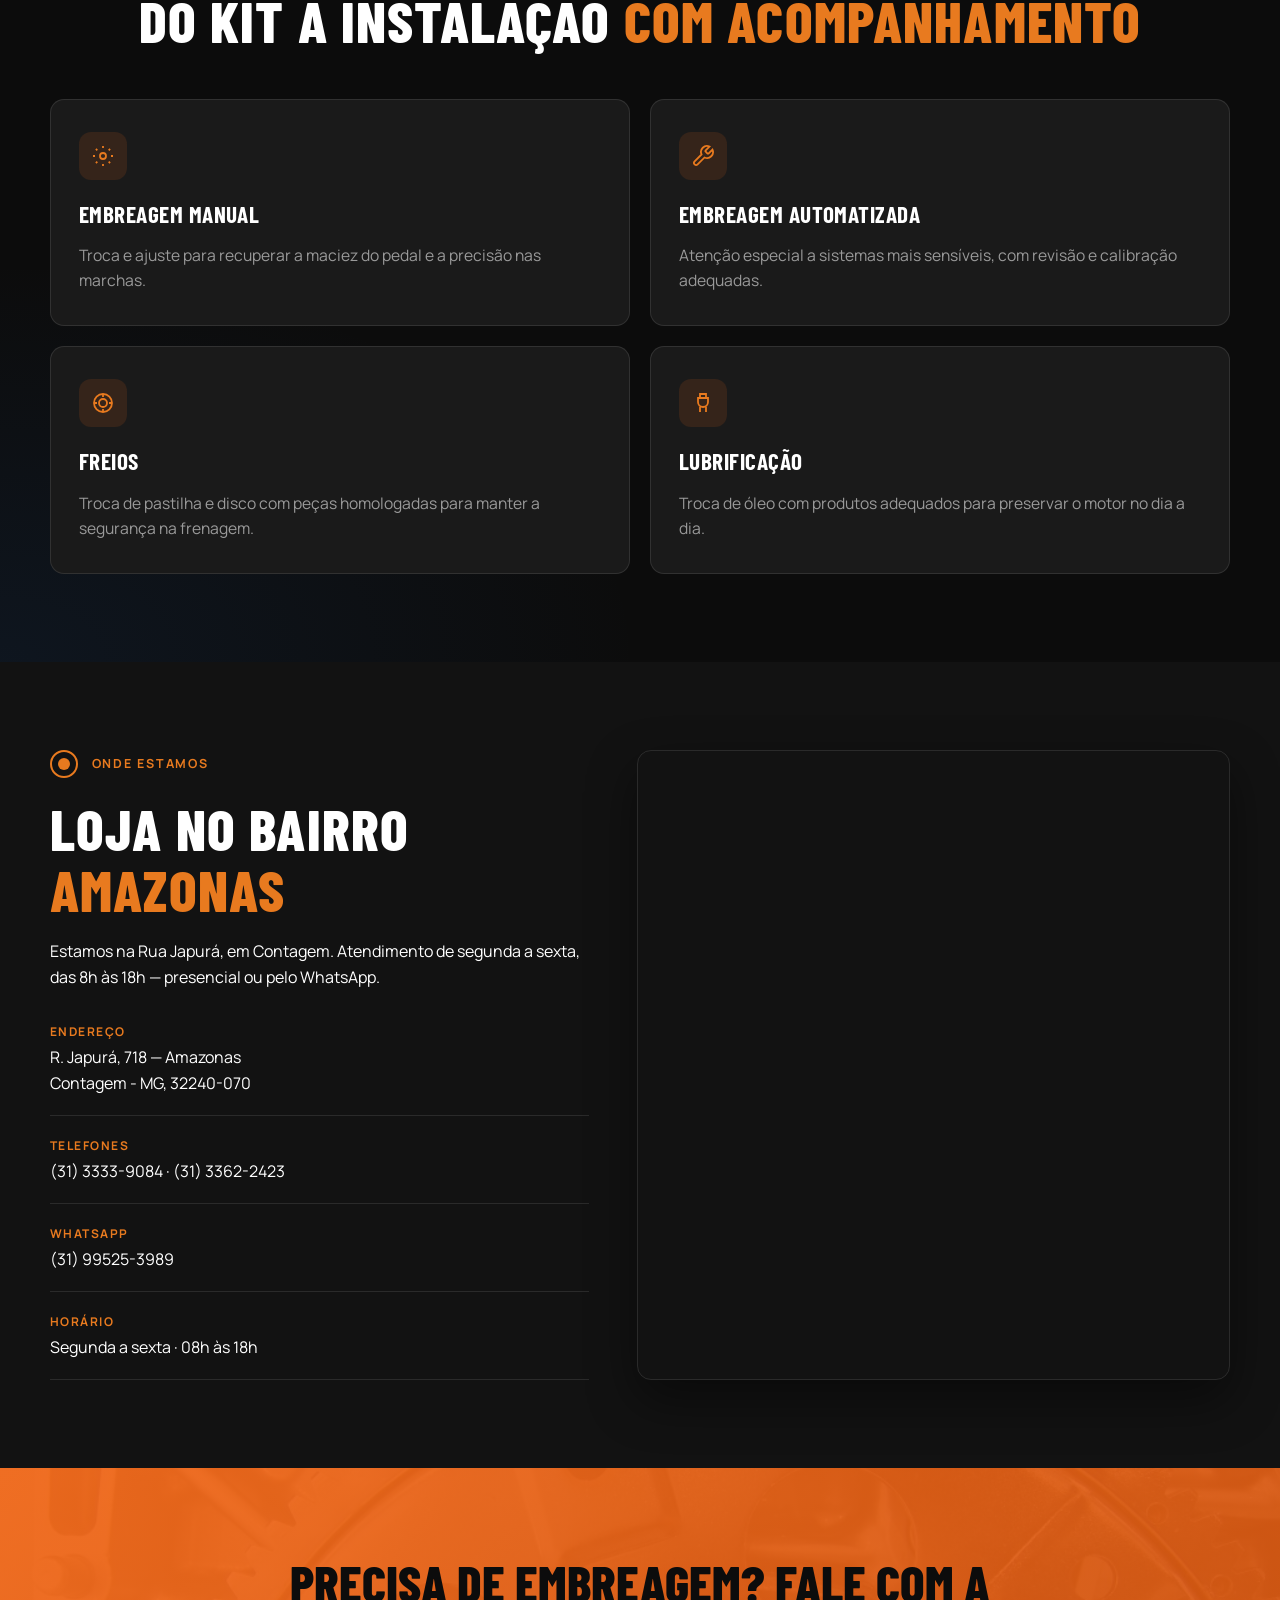
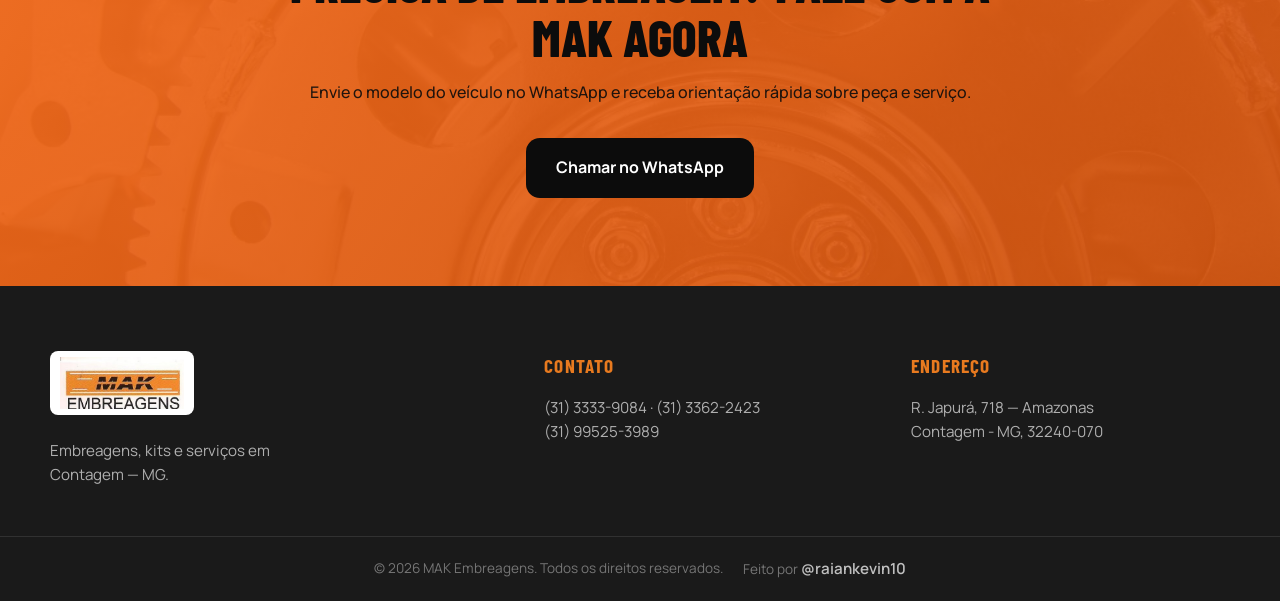
==== commit b5c48b05: "Atualiza crédito do rodapé para Feito por @raiankevin10. Co-authored-by: Cursor <cursoragent@cursor." ====
--- a/index.html
+++ b/index.html
@@ -411,7 +411,7 @@
         <p>© <span id="year"></span> MAK Embreagens. Todos os direitos reservados.</p>
         <p class="footer__credito">
           Feito por
-          <a href="https://raiankevin.com.br/" target="_blank" rel="noopener noreferrer">Raian Kevin</a>
+          <a href="https://www.instagram.com/raiankevin10/" target="_blank" rel="noopener noreferrer">@raiankevin10</a>
         </p>
       </div>
     </div>
